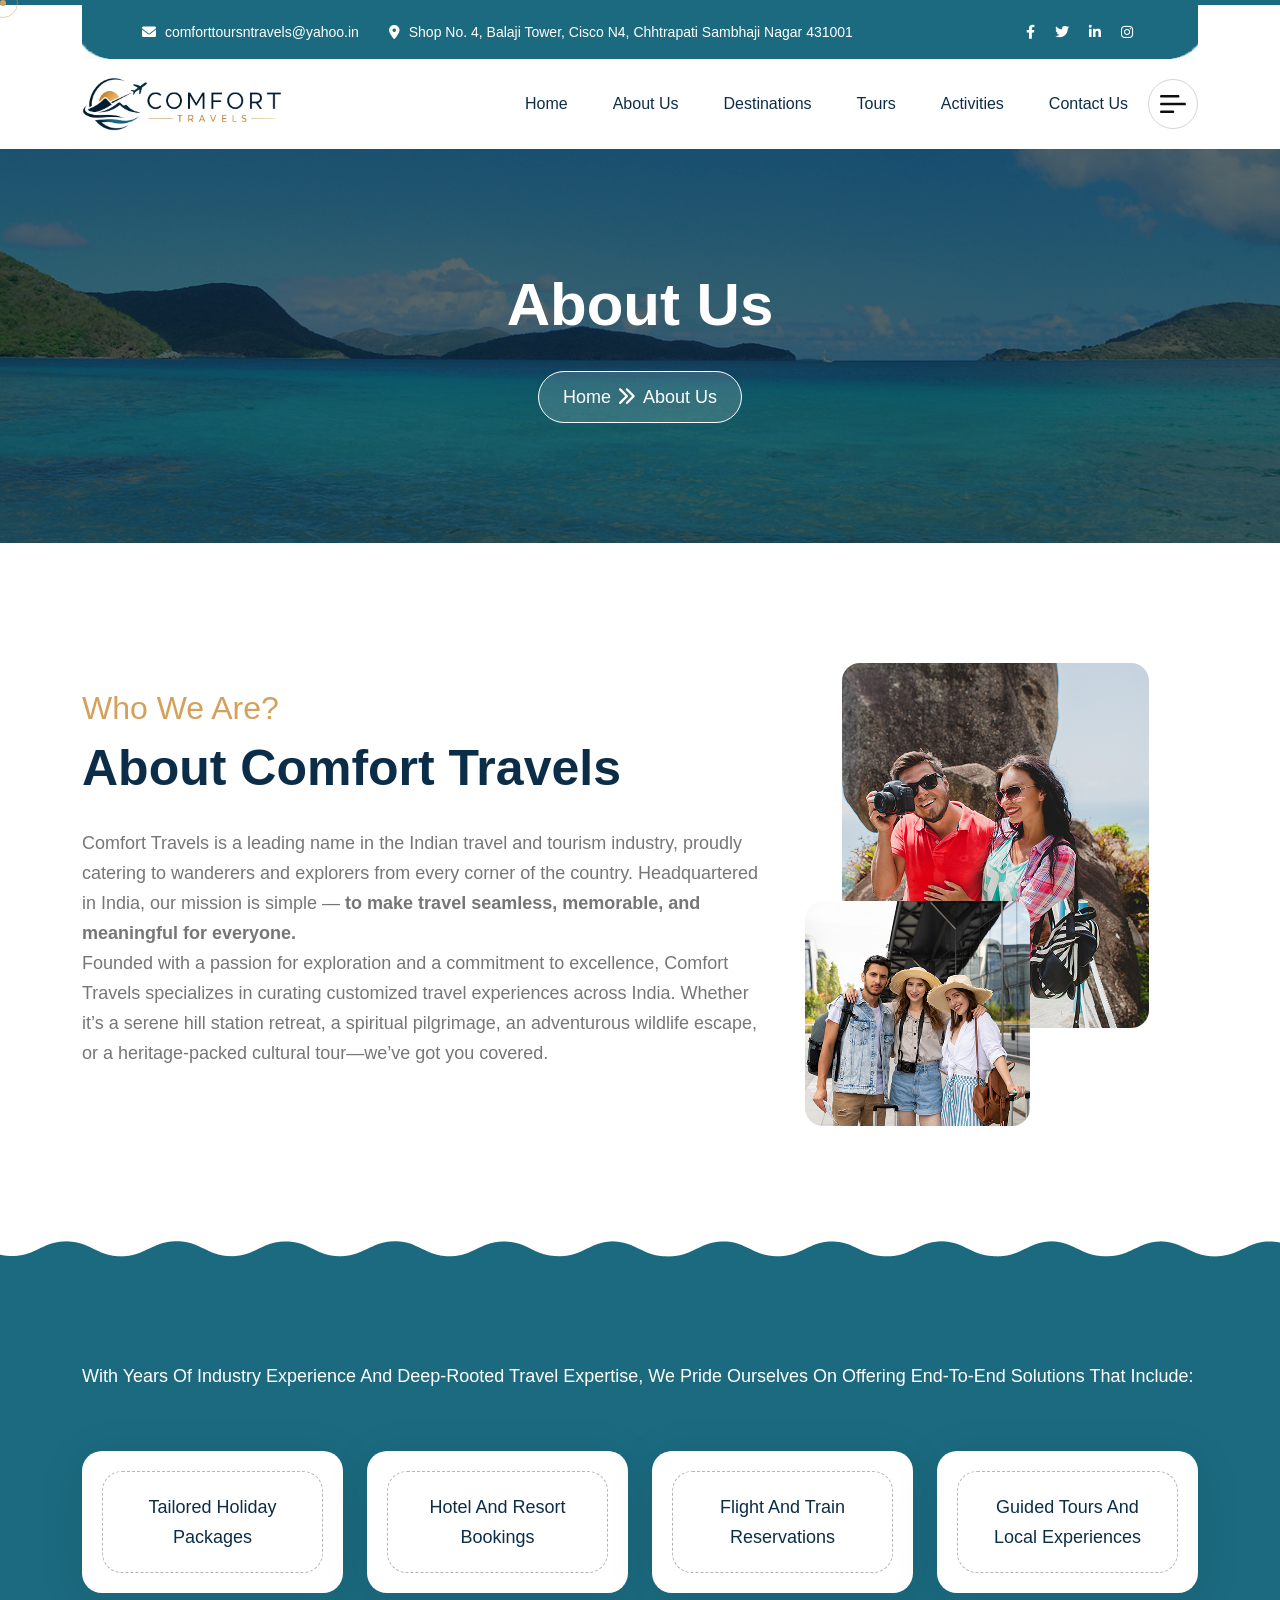
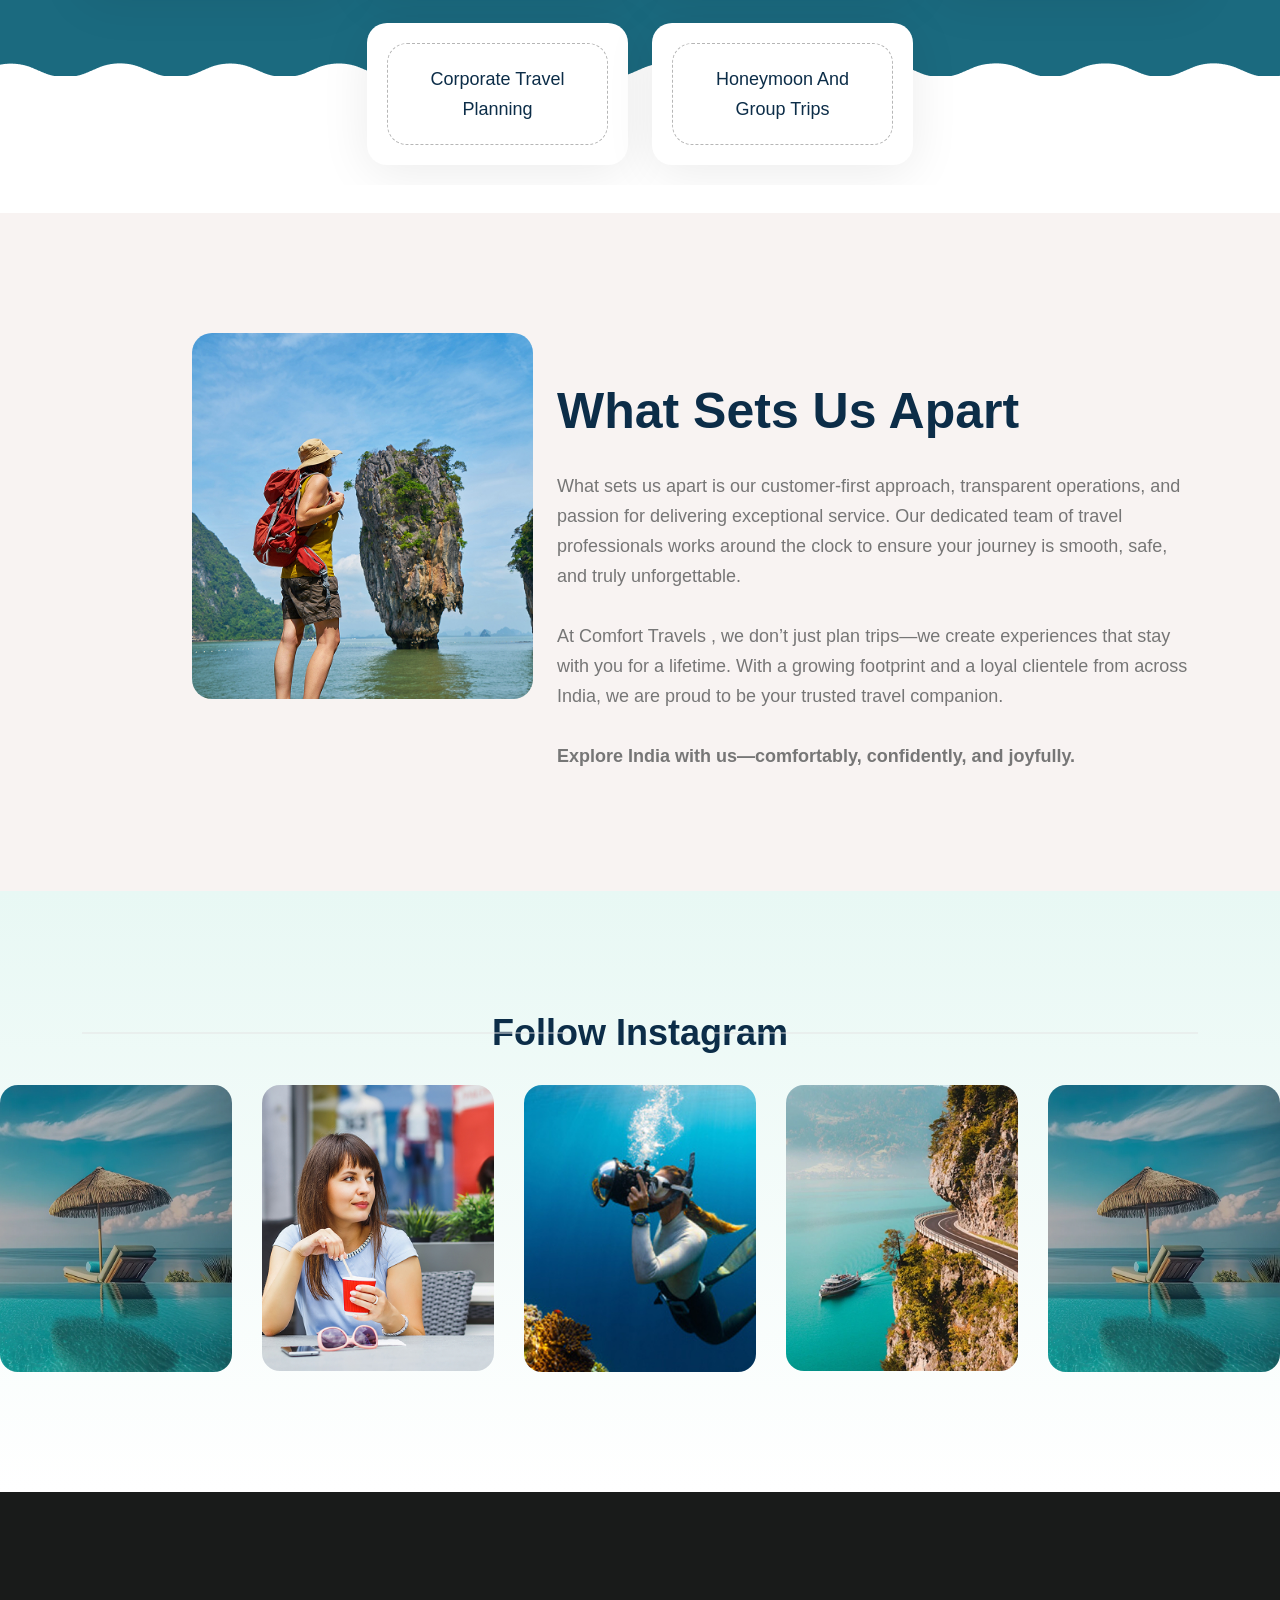
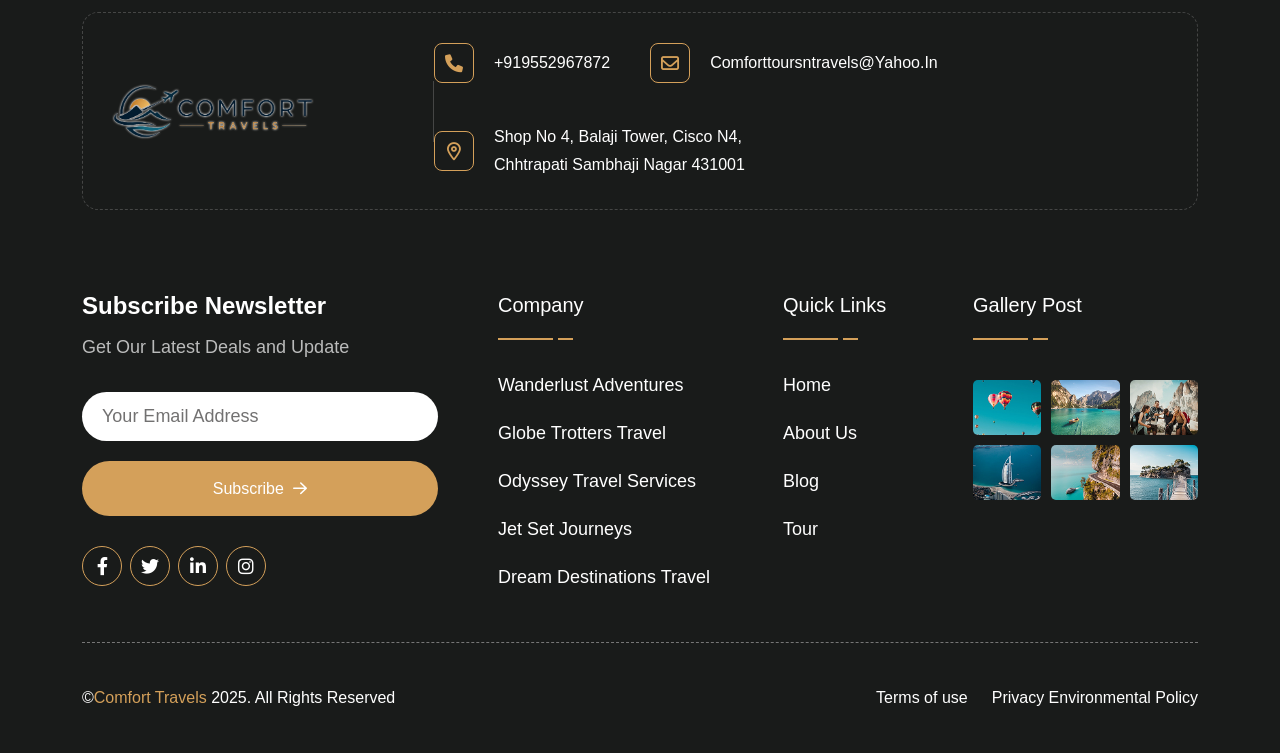
==== about.html @ 2c327746 "Initial commit" ====
<!DOCTYPE html>
<html lang="en">

<head>
    <!-- ========== Meta Tags ========== -->
    <meta charset="UTF-8">
    <meta http-equiv="X-UA-Compatible" content="IE=edge">
    <meta name="viewport" content="width=device-width, initial-scale=1">
    <meta name="author" content="nano_theme">
    <meta name="description" content="Comfort Travels">
    <!-- ======== Page title ============ -->
    <title>Comfort Travels</title>
    <!--<< Favcion >>-->
    <link rel="shortcut icon" href="assets/img/favicon.svg">
    <!--<< Bootstrap min.css >>-->
    <link rel="stylesheet" href="assets/css/bootstrap.min.css">
    <!--<< All Min Css >>-->
    <link rel="stylesheet" href="assets/css/all.min.css">
    <!--<< Animate.css >>-->
    <link rel="stylesheet" href="assets/css/animate.css">
    <!--<< Magnific Popup.css >>-->
    <link rel="stylesheet" href="assets/css/magnific-popup.css">
    <!--<< MeanMenu.css >>-->
    <link rel="stylesheet" href="assets/css/meanmenu.css">
    <!--<< Swiper Bundle.css >>-->
    <link rel="stylesheet" href="assets/css/swiper-bundle.min.css">
    <!--<< Nice Select.css >>-->
    <link rel="stylesheet" href="assets/css/nice-select.css">
    <!--<< Color.css >>-->
    <link rel="stylesheet" href="assets/css/color.css">
    <!--<< flacticon.css >>-->
    <link rel="stylesheet" href="assets/css/flacticon.css">
    <!--<< Main.css >>-->
    <link rel="stylesheet" href="assets/css/main.css">
</head>

<body>

    <!--<< Mouse Cursor Start >>-->
    <div class="mouse-cursor cursor-outer"></div>
    <div class="mouse-cursor cursor-inner"></div>
    <!--<< Back-Top Start >>-->
    <button id="back-top" class="back-to-top">
        <i class="fa-regular fa-arrow-up"></i>
    </button>
    <!-- Offcanvas Area Start -->
    <div class="fix-area">
        <div class="offcanvas__info">
            <div class="offcanvas__wrapper">
                <div class="offcanvas__content">
                    <div class="offcanvas__top mb-5 d-flex justify-content-between align-items-center">
                        <div class="offcanvas__logo">
                            <a href="">
                                <img src="assets/img/logo/logo.png" alt="logo-img">
                            </a>
                        </div>
                        <div class="offcanvas__close">
                            <button>
                                <i class="fas fa-times"></i>
                            </button>
                        </div>
                    </div>
                    <p class="text d-none d-xl-block">
                        Nullam dignissim, ante scelerisque the is euismod fermentum odio sem semper the is erat, a
                        feugiat leo urna eget eros. Duis Aenean a imperdiet risus.
                    </p>
                    <div class="mobile-menu fix mb-3"></div>
                    <div class="offcanvas__contact">
                        <h4>Contact Info</h4>
                        <ul>
                            <li class="d-flex align-items-center">
                                <div class="offcanvas__contact-icon">
                                    <i class="fal fa-map-marker-alt"></i>
                                </div>
                                <div class="offcanvas__contact-text">
                                    <a target="_blank" href="#">Shop No 4, Balaji Tower, Cisco N4, Chhtrapati Sambhaji Nagar 431001</a>
                                </div>
                            </li>
                            <li class="d-flex align-items-center">
                                <div class="offcanvas__contact-icon mr-15">
                                    <i class="fal fa-envelope"></i>
                                </div>
                                <div class="offcanvas__contact-text">
                                    <a href="mailto:comforttoursntravels@yahoo.in"><span
                                            class="mailto:comforttoursntravels@yahoo.in">comforttoursntravels@yahoo.in</span></a>
                                </div>
                            </li>
                            <li class="d-flex align-items-center">
                                <div class="offcanvas__contact-icon mr-15">
                                    <i class="fal fa-clock"></i>
                                </div>
                                <div class="offcanvas__contact-text">
                                    <a target="_blank" href="#">Mod-friday, 09am -05pm</a>
                                </div>
                            </li>
                            <li class="d-flex align-items-center">
                                <div class="offcanvas__contact-icon mr-15">
                                    <i class="far fa-phone"></i>
                                </div>
                                <div class="offcanvas__contact-text">
                                    <a href="tel:+919552967872">+919552967872</a>
                                </div>
                            </li>
                        </ul>
                        <div class="header-button mt-4">
                            <a href="" class="theme-btn"> Request A Quote <i
                                    class="fa-sharp fa-regular fa-arrow-right"></i></a>
                        </div>
                        <div class="social-icon d-flex align-items-center">
                            <a href="#"><i class="fab fa-facebook-f"></i></a>
                            <a href="#"><i class="fab fa-twitter"></i></a>
                            <a href="#"><i class="fab fa-youtube"></i></a>
                            <a href="#"><i class="fab fa-linkedin-in"></i></a>
                        </div>
                    </div>
                </div>
            </div>
        </div>
    </div>
    <div class="offcanvas__overlay"></div>

    <!-- header-top -->
    <div class="header-top-section">
        <div class="container">
            <div class="header-top-wrapper bg-cover" style="background-image: url(assets/img/header/1.jpg);">
                <ul class="top-left">
                    <li>
                        <i class="fa-solid fa-envelope"></i>
                        <a href="mailto:comforttoursntravels@yahoo.in">comforttoursntravels@yahoo.in</a>
                    </li>
                    <li>
                        <i class="fa-solid fa-location-dot"></i>
                        Shop No. 4, Balaji Tower, Cisco N4, Chhtrapati Sambhaji Nagar 431001
                    </li>
                </ul>
                <ul class="top-right">
                    <li><a href="#"><i class="fab fa-facebook-f"></i></a></li>
                    <li><a href="#"><i class="fab fa-twitter"></i></a></li>
                    <li><a href="#"><i class="fab fa-linkedin-in"></i></a></li>
                    <li><a href="#"><i class="fab fa-instagram"></i></a></li>
                </ul>
            </div>
        </div>
    </div>
    <!-- header-main -->
    <div id="header-sticky" class="header-1">
        <div class="container">
            <div class="mega-menu-wrapper">
                <div class="header-main">
                    <div class="logo">
                        <a href="" class="header-logo">
                            <img src="assets/img/logo/logo.png" width="200" alt="logo-img">
                        </a>
                    </div>
                    <div class="header-right d-flex justify-content-end align-items-center">
                        <div class="mean__menu-wrapper">
                            <div class="main-menu">
                                <nav id="mobile-menu">
                                    <ul>
                                        <li class="active menu-thumb">
                                            <a href="./index.html">
                                                Home
                                            </a>
                                        </li>
                                        <li>
                                            <a href="./about.html">About Us</a>
                                        </li>
                                        <li>
                                            <a href="./destination.html">
                                                Destinations
                                            </a>
                                        </li>
                                        <li>
                                            <a href="./tour.html">
                                                Tours
                                            </a>
                                        </li>

                                        <li>
                                            <a href="./activities.html">
                                                Activities
                                            </a>
                                        </li>
                                        <li>
                                            <a href="./contact.html">Contact Us</a>
                                        </li>
                                    </ul>
                                </nav>
                            </div>
                        </div>
                        <div class="header__hamburger my-auto">
                            <div class="sidebar__toggle">
                                <img src="assets/img/icon/bars.svg" alt="img">
                            </div>
                        </div>
                        <a href="" class="theme-btn"> Request A Quote
                            <img src="assets/img/icon/white-arrow.svg" alt="img">
                        </a>
                    </div>
                </div>
            </div>
        </div>
    </div>

    <!-- Breadcrumb-Section Start -->
    <section class="breadcrumb-wrapper fix bg-cover"
        style="background-image: url(assets/img/breadcrumb/breadcrumb.jpg);">
        <div class="container">
            <div class="row">
                <div class="page-heading">
                    <h2>About Us</h2>
                    <ul class="breadcrumb-list">
                        <li>
                            <a href="index.html">Home</a>
                        </li>
                        <li><i class="fa-solid fa-chevrons-right"></i></li>
                        <li class="active">About Us</li>
                    </ul>
                </div>
            </div>
        </div>
    </section>
    <!-- About-Section Start -->
    <section class="about-section section-padding fix">
        <div class="container">
            <div class="about-wrapper">
                <div class="row g-4">

                    <div class="col-xl-8 col-lg-6 col-md-6">
                        <div class="about-content text-start pe-5">
                            <div class="section-title">
                                <span class="sub-title wow fadeInUp">
                                    Who We Are?
                                </span>
                                <h2 class="wow fadeInUp" data-wow-delay=".3s">
                                    About Comfort Travels
                                </h2>
                            </div>
                            <p class="mt-4 mt-md-0 wow fadeInUp" data-wow-delay=".5s">
                                Comfort Travels  is a leading name in the Indian travel and tourism industry,
                                proudly catering to wanderers and explorers from every corner of the country.
                                Headquartered in India, our mission is simple — <strong>to make travel seamless,
                                    memorable, and meaningful for everyone.</strong>
                            </p>
                            <p class="mt-4 mt-md-0 wow fadeInUp" data-wow-delay=".5s">
                                Founded with a passion for exploration and a commitment to excellence, Comfort Travels
                                specializes in curating customized travel experiences across India. Whether it’s a
                                serene hill station retreat, a spiritual pilgrimage, an adventurous wildlife escape, or
                                a heritage-packed cultural tour—we’ve got you covered.
                            </p>
                        </div>
                    </div>
                    <div class="col-xl-4 col-lg-6 col-md-6">
                        <div class="about-right-image">
                            <img src="assets/img/about/about-3.jpg" alt="img" class="wow img-custom-anim-right">
                            <div class="about-image-2">
                                <img src="assets/img/about/about-4.jpg" alt="img" class="wow img-custom-anim-right">
                            </div>
                        </div>
                    </div>
                </div>
            </div>
        </div>
    </section>
    <!-- Achievement Section Start -->
    <section class="achievement-section section-padding fix pb-0">
        <div class="shape-top">
            <img src="assets/img/shape/random-top.png" alt="img">
        </div>
        <div class="shape-bottom">
            <img src="assets/img/shape/random-bottom.png" alt="img">
        </div>
        <div class="container">
            <div class="section-title-area">
                <div class="section-title mb-0">
                    <h5 class=" text-white wow fadeInUp" data-wow-delay=".3s">
                        With years of industry experience and deep-rooted travel expertise, we pride ourselves on
                        offering end-to-end solutions that include:
                    </h5>
                </div>
            </div>
            <div class="achievement-wrapper">
                <div class="row justify-content-center">
                    <div class="col-lg-3 col-md-6 wow fadeInUp" data-wow-delay=".2s">
                        <div class="achievement-items">
                            <div class="content">
                                <h5>Tailored holiday packages</h5>
                            </div>
                        </div>
                    </div>
                    <div class="col-lg-3 col-md-6 wow fadeInUp" data-wow-delay=".2s">
                        <div class="achievement-items">
                            <div class="content">
                                <h5>Hotel and resort bookings</h5>
                            </div>
                        </div>
                    </div>
                    <div class="col-lg-3 col-md-6 wow fadeInUp" data-wow-delay=".2s">
                        <div class="achievement-items">
                            <div class="content">
                                <h5>Flight and train reservations</h5>
                            </div>
                        </div>
                    </div>
                    <div class="col-lg-3 col-md-6 wow fadeInUp" data-wow-delay=".2s">
                        <div class="achievement-items">
                            <div class="content">
                                <h5>Guided tours and local experiences</h5>
                            </div>
                        </div>
                    </div>
                    <div class="col-lg-3 col-md-6 wow fadeInUp" data-wow-delay=".2s">
                        <div class="achievement-items">
                            <div class="content">
                                <h5>Corporate travel planning</h5>
                            </div>
                        </div>
                    </div>
                    <div class="col-lg-3 col-md-6 wow fadeInUp" data-wow-delay=".2s">
                        <div class="achievement-items">
                            <div class="content">
                                <h5>Honeymoon and group trips</h5>
                            </div>
                        </div>
                    </div>
                </div>
            </div>
        </div>
    </section>

    <!-- Choose-us Section Start -->
    <section class="choose-us-section section-padding fix section-bg mt-5">
        <div class="left-shape">
            <img src="assets/img/shape/plane-3.png" alt="img">
        </div>
        <div class="dot-shape">
            <img src="assets/img/shape/dot-1.png" alt="img">
        </div>
        <div class="right-shape">
            <img src="assets/img/choose-us/shape1.png" alt="img">
        </div>
        <div class="container ">
            <div class="choose-us-wrapper">
                <div class="row">
                    <div class="col-xl-5">
                        <div class="chose-us-image">
                            <img src="assets/img/choose-us/choose-1.jpg" alt="img" class="wow img-custom-anim-left">
                            <div class="chose-us-image2">
                                <img src="assets/img/choose-us/choose-2.jpg" alt="img">
                            </div>
                        </div>
                    </div>
                    <div class="col-xl-7">
                        <div class="choose-us-content">
                            <div class="section-title pt-5 mb-0">
                                <h2 class="wow fadeInUp" data-wow-delay=".3">

                                    What sets us apart
                                </h2>
                            </div>
                            <div class="choose-us-area">
                                <div class="choose-us-items wow fadeInUp" data-wow-delay=".3s">

                                    <div class="content">
                                        <p>What sets us apart is our customer-first approach, transparent operations,
                                            and passion for delivering exceptional service. Our dedicated team of travel
                                            professionals works around the clock to ensure your journey is smooth, safe,
                                            and truly unforgettable.</p>
                                        <br>
                                        <p>At Comfort Travels , we don’t just plan trips—we create experiences
                                            that stay with you for a lifetime. With a growing footprint and a loyal
                                            clientele from across India, we are proud to be your trusted travel
                                            companion.</p>
                                        <br>
                                        <strong>Explore India with us—comfortably, confidently, and joyfully.</strong>
                                    </div>
                                </div>
                            </div>
                        </div>
                    </div>
                </div>
            </div>
        </div>
    </section>

    <!-- Instagram-Section Start -->
    <section class="instagram-section section-padding fix">
        <div class="instagram-wrapper">
            <div class="container">
                <h2 class="instagram-title">Follow Instagram</h2>
            </div>
            <div class="swiper instagramSlider">
                <div class="swiper-wrapper">
                    <div class="swiper-slide">
                        <div class="instagram-items">
                            <div class="instagram-thumb">
                                <img src="assets/img/instagram/1.jpg" alt="img">
                                <a href="#" class="icon style-2"><i class="fa-brands fa-instagram"></i></a>
                            </div>
                        </div>
                    </div>
                    <div class="swiper-slide">
                        <div class="instagram-items">
                            <div class="instagram-thumb">
                                <img src="assets/img/instagram/2.jpg" alt="img">
                                <a href="#" class="icon style-2"><i class="fa-brands fa-instagram"></i></a>
                            </div>
                        </div>
                    </div>
                    <div class="swiper-slide">
                        <div class="instagram-items">
                            <div class="instagram-thumb">
                                <img src="assets/img/instagram/3.jpg" alt="img">
                                <a href="#" class="icon style-2"><i class="fa-brands fa-instagram"></i></a>
                            </div>
                        </div>
                    </div>
                    <div class="swiper-slide">
                        <div class="instagram-items">
                            <div class="instagram-thumb">
                                <img src="assets/img/instagram/4.jpg" alt="img">
                                <a href="#" class="icon style-2"><i class="fa-brands fa-instagram"></i></a>
                            </div>
                        </div>
                    </div>
                </div>
            </div>
        </div>
    </section>
    <!-- Footer-Section Start -->
    <footer class="footer-section fix footer-3 section-padding pb-0">
        <div class="container">
            <div class="footer-top style-new">
                <div class="logo-items">
                    <a href="">
                        <img style="filter: drop-shadow(0px 0px 1px white);" src="assets/img/logo/logo.png" width="200"
                            alt="img">
                    </a>
                </div>
                <div class="contact-info">
                    <div class="contact-items">
                        <div class="icon">
                            <i class="fa-solid fa-phone"></i>
                        </div>
                        <div class="content">
                            <h6><a href="tel:+919552967872">+919552967872</a></h6>
                        </div>
                    </div>
                    <div class="contact-items">
                        <div class="icon">
                            <i class="fa-regular fa-envelope"></i>
                        </div>
                        <div class="content">
                            <h6><a href="mailto:comforttoursntravels@yahoo.in">comforttoursntravels@yahoo.in</a></h6>
                        </div>
                    </div>
                    <div class="contact-items">
                        <div class="icon">
                            <i class="fa-regular fa-location-dot"></i>
                        </div>
                        <div class="content">
                            <h6>Shop No 4, Balaji Tower, Cisco N4, <br>Chhtrapati Sambhaji Nagar 431001</h6>
                        </div>
                    </div>
                </div>
            </div>
            <div class="footer-widget-wrapper-new style-2 style-new-area">
                <div class="row">
                    <div class="col-xl-4 col-lg-4 col-md-6 col-sm-6 wow fadeInUp wow" data-wow-delay=".2s">
                        <div class="single-widget-items">
                            <div class="footer-content style-3">
                                <h3>Subscribe Newsletter</h3>
                                <p>Get Our Latest Deals and Update</p>
                                <div class="footer-input style-3">
                                    <input type="email" id="email2" placeholder="Your email address">
                                    <button class="newsletter-btn theme-btn" type="submit">
                                        Subscribe <i class="fa-sharp fa-regular fa-arrow-right"></i>
                                    </button>
                                </div>
                                <div class="social-icon style-3 d-flex align-items-center">
                                    <a href="#"><i class="fab fa-facebook-f"></i></a>
                                    <a href="#"><i class="fab fa-twitter"></i></a>
                                    <a href="#"><i class="fab fa-linkedin-in"></i></a>
                                    <a href="#"><i class="fab fa-instagram"></i></a>
                                </div>
                            </div>
                        </div>
                    </div>
                    <div class="col-xl-3 col-lg-4 col-md-6 col-sm-6 ps-lg-5 wow fadeInUp wow" data-wow-delay=".4s">
                        <div class="single-widget-items">
                            <div class="widget-head">
                                <h4 class="style-3">Company</h4>
                            </div>
                            <ul class="list-items style-3">
                                <li>
                                    <a href="">Wanderlust Adventures</a>
                                </li>
                                <li>
                                    <a href="">Globe Trotters Travel</a>
                                </li>
                                <li>
                                    <a href="">Odyssey Travel Services</a>
                                </li>
                                <li>
                                    <a href="">Jet Set Journeys</a>
                                </li>
                                <li>
                                    <a href="">Dream Destinations Travel</a>
                                </li>
                            </ul>
                        </div>
                    </div>
                    <div class="col-xl-2 col-lg-4 col-md-6 col-sm-6 ps-lg-5 wow fadeInUp wow" data-wow-delay=".6s">
                        <div class="single-widget-items">
                            <div class="widget-head">
                                <h4 class="style-3">Quick Links</h4>
                            </div>
                            <ul class="list-items style-3">
                                <li>
                                    <a href="">Home</a>
                                </li>
                                <li>
                                    <a href="">About Us</a>
                                </li>
                                <li>
                                    <a href="">Blog</a>
                                </li>
                                <li>
                                    <a href="">Tour</a>
                                </li>
                            </ul>
                        </div>
                    </div>
                    <div class="col-xl-3 col-lg-4 col-md-6 col-sm-6 ps-lg-5 wow fadeInUp wow" data-wow-delay=".8s">
                        <div class="single-widget-items">
                            <div class="widget-head">
                                <h4 class="style-3">Gallery Post</h4>
                            </div>
                            <div class="footer-gallery">
                                <div class="gallery-wrap">
                                    <div class="gallery-item">
                                        <div class="thumb style-3">
                                            <a href="assets/img/footer/gallery-1.jpg" class="img-popup">
                                                <img src="assets/img/footer/gallery-1.jpg" alt="gallery-img">
                                                <div class="icon">
                                                    <i class="far fa-plus"></i>
                                                </div>
                                            </a>
                                        </div>
                                        <div class="thumb style-3">
                                            <a href="assets/img/footer/gallery-2.jpg" class="img-popup">
                                                <img src="assets/img/footer/gallery-2.jpg" alt="gallery-img">
                                                <div class="icon">
                                                    <i class="far fa-plus"></i>
                                                </div>
                                            </a>
                                        </div>
                                        <div class="thumb style-3">
                                            <a href="assets/img/footer/gallery-3.jpg" class="img-popup">
                                                <img src="assets/img/footer/gallery-3.jpg" alt="gallery-img">
                                                <div class="icon">
                                                    <i class="far fa-plus"></i>
                                                </div>
                                            </a>
                                        </div>
                                    </div>
                                    <div class="gallery-item">
                                        <div class="thumb style-3">
                                            <a href="assets/img/footer/gallery-4.jpg" class="img-popup">
                                                <img src="assets/img/footer/gallery-4.jpg" alt="gallery-img">
                                                <div class="icon">
                                                    <i class="far fa-plus"></i>
                                                </div>
                                            </a>
                                        </div>
                                        <div class="thumb style-3">
                                            <a href="assets/img/footer/gallery-5.jpg" class="img-popup">
                                                <img src="assets/img/footer/gallery-5.jpg" alt="gallery-img">
                                                <div class="icon">
                                                    <i class="far fa-plus"></i>
                                                </div>
                                            </a>
                                        </div>
                                        <div class="thumb style-3">
                                            <a href="assets/img/footer/gallery-6.jpg" class="img-popup">
                                                <img src="assets/img/footer/gallery-6.jpg" alt="gallery-img">
                                                <div class="icon">
                                                    <i class="far fa-plus"></i>
                                                </div>
                                            </a>
                                        </div>
                                    </div>
                                </div>
                            </div>
                        </div>
                    </div>
                </div>
            </div>
            <div class="footer-bottom style-2">
                <div class="footer-wrapper">
                    <p class="wow fadeInUp" data-wow-delay=".3s">
                        ©<span class="style-3">Comfort Travels</span> 2025. All Rights Reserved
                    </p>
                    <ul class="bottom-list wow fadeInUp" data-wow-delay=".5s">
                        <li>Terms of use</li>
                        <li>Privacy Environmental Policy</li>
                    </ul>
                </div>
            </div>
        </div>
    </footer>
    <!--<< All JS Plugins >>-->
    <script src="assets/js/jquery-3.7.1.min.js"></script>
    <!--<< Viewport Js >>-->
    <script src="assets/js/viewport.jquery.js"></script>
    <!--<< Bootstrap Js >>-->
    <script src="assets/js/bootstrap.bundle.min.js"></script>
    <script src="assets/js/jquery.nice-select.min.js"></script>
    <!--<< Waypoints Js >>-->
    <script src="assets/js/jquery.waypoints.js"></script>
    <!--<< Counterup Js >>-->
    <script src="assets/js/jquery.counterup.min.js"></script>
    <!--<< Swiper Slider Js >>-->
    <script src="assets/js/swiper-bundle.min.js"></script>
    <!--<< MeanMenu Js >>-->
    <script src="assets/js/jquery.meanmenu.min.js"></script>
    <!--<< Magnific Popup Js >>-->
    <script src="assets/js/jquery.magnific-popup.min.js"></script>
    <!--<< Wow Animation Js >>-->
    <script src="assets/js/wow.min.js"></script>
    <!--<< Main.js >>-->
    <script src="assets/js/main.js"></script>
</body>

</html>
---- assets/css/flacticon.css ----
@font-face {
    font-family: "flaticon";
    src: url("../webfonts/flaticona691.woff2?f43a10aa0b8acc122f6b9e6aa34878f3") format("woff2"),
url("../webfonts/flaticona691.woff?f43a10aa0b8acc122f6b9e6aa34878f3") format("woff"),
url("../webfonts/flaticona691.eot?f43a10aa0b8acc122f6b9e6aa34878f3#iefix") format("embedded-opentype"),
url("../webfonts/flaticona691.html?f43a10aa0b8acc122f6b9e6aa34878f3") format("truetype"),
url("../webfonts/flaticona691-2.html?f43a10aa0b8acc122f6b9e6aa34878f3#flaticon_mycollection") format("svg")
}

i[class^="flaticon-"]:before, i[class*=" flaticon-"]:before {
    font-family: flaticon !important;
    font-style: normal;
    font-weight: normal !important;
    font-variant: normal;
    text-transform: none;
    line-height: 1;
    -webkit-font-smoothing: antialiased;
    -moz-osx-font-smoothing: grayscale;
}

.flaticon-support:before {
    content: "\f101";
}
.flaticon-law:before {
    content: "\f102";
}
.flaticon-solution:before {
    content: "\f103";
}
.flaticon-healthcare:before {
    content: "\f104";
}
.flaticon-prevention:before {
    content: "\f105";
}
.flaticon-family:before {
    content: "\f106";
}
.flaticon-rule:before {
    content: "\f107";
}
.flaticon-accident:before {
    content: "\f108";
}
.flaticon-prisoner:before {
    content: "\f109";
}
.flaticon-feedback:before {
    content: "\f10a";
}
.flaticon-handshake:before {
    content: "\f10b";
}
---- assets/css/main.css ----
/*
Theme Name: Travo 
Author: nano_theme
Author URI: https://themeforest.net/user/nano_theme/portfolio
Description: Travo
Service Html Template 
Version: 1.0.0
*/
/*CSS Table Of Content Ends Here*/
/*
--------------------------------------------------------------
[Table of Contents]
--------------------------------------------------------------
01. Variables & Mixins
02. Typography
03. Buttons
04. About 
05. Achievement
06. Animation 
06. Brand 
07. Contact
08. Cta
09. Destination
10. Faq
11. Feature
12. Footer
13. Header
14. Helping
15. Hero
16. Meanmenu
17. News
18. Preloader
19. Section
20. Service
22. Team
23. Testimonial
--------------------------------------------------------------
*/
@import url("https://fonts.googleapis.com/css2?family=Bebas+Neue&amp;family=Manrope:wght@200..800&amp;family=Outfit:wght@100..900&amp;display=swap");
@import url("https://fonts.googleapis.com/css2?family=Bebas+Neue&amp;family=Manrope:wght@200..800&amp;family=Outfit:wght@100..900&amp;display=swap");
@import url("https://fonts.googleapis.com/css2?family=Bebas+Neue&amp;family=Dancing+Script:wght@400..700&amp;family=Manrope:wght@200..800&amp;family=Outfit:wght@100..900&amp;display=swap");

:root {
  --body: #fff;
  --black: #000;
  --white: #fff;
  --theme: #D4A05A;
  --theme-2: #1b6a7f;
  --theme-3: #f1ea78;
  --header: #0C2D48;
  --text: #767676;
  --border: #7676764d;
  --border-2: #bdbdbd;
  --bg: #f8f3f2;
  --bg-2: #e8f8f4;
  --box-shadow: 0px 1px 14px 0px rgba(0, 0, 0, 0.13);
}

.theme-btn {
  position: relative;
  z-index: 2;
  overflow: hidden;
  vertical-align: middle;
  display: inline-block;
  border: none;
  text-transform: capitalize;
  text-align: center;
  background: var(--theme);
  color: var(--white);
  font-size: 16px;
  line-height: 1;
  padding: 18px 32px;
  border-radius: 100px;
}

.theme-btn i {
  margin-left: 8px;
}

.theme-btn img {
  margin-left: 5px;
}

.theme-btn::before {
  content: "";
  position: absolute;
  height: 100%;
  bottom: 0;
  left: 0;
  width: 0;
  background-color: var(--header);
  z-index: -1;
  transition: all 0.4s ease-out;
  border-radius: inherit;
}

.theme-btn:hover {
  color: var(--white);
  box-shadow: none;
}

.theme-btn:hover::before {
  width: 100%;
}

@media (max-width: 767px) {
  .theme-btn {
    padding: 20px 32px;
  }
}

@media (max-width: 575px) {
  .theme-btn {
    padding: 18px 20px;
    font-size: 14px;
  }
}

.theme-btn.style-2 {
  background-color: var(--theme-2);
}

.theme-btn.style-3 {
  background-color: var(--theme-3);
  color: var(--header);
}

.theme-btn.style-3:hover {
  color: var(--white);
}

.theme-btn.style-3:hover img {
  filter: invert(1);
}

.theme-btn.style-4 {
  background-color: var(--black);
}

.theme-btn.style-4:hover::before {
  background-color: var(--theme);
}

.theme-btn.style-5 {
  background-color: var(--header);
  color: var(--theme-3);
}

@media (max-width: 575px) {
  .theme-btn.style-5 {
    padding: 15px 20px;
  }
}

@media (max-width: 991px) {
  .theme-btn.style-5 {
    padding: 11px;
  }
}

.theme-btn.style-5:hover {
  color: var(--header);
}

.theme-btn.style-5:hover:before {
  background-color: var(--theme-3);
}

.theme-btn.style-5:hover img {
  filter: invert(1);
}

.link-btns {
  font-size: 16px;
  font-weight: 700;
  display: inline-block;
  font-family: "Manrope", sans-serif;
  text-transform: capitalize;
  color: var(--theme);
  border-bottom: 1px solid var(--theme);
}

.link-btns a {
  color: var(--theme);
}

.link-btns a img {
  margin-left: 5px;
}

.link-btns:hover a {
  color: var(--theme);
}

/* --------------------------------------------
    Template Default Fonts & Fonts Styles
 ---------------------------------------------- */
body {
  font-family: "Manrope", sans-serif;
  font-size: 18px;
  font-weight: 400;
  line-height: 30px;
  color: var(--text);
  background-color: var(--white);
  padding: 0;
  margin: 0;
  overflow-x: hidden;
}

ul {
  padding: 0;
  margin: 0;
  list-style: none;
}

button {
  border: none;
  background-color: transparent;
  padding: 0;
}

input:focus {
  color: var(--white);
  outline: none;
}

input {
  color: var(--white);
}

h1,
h2,
h3,
h4,
h5,
h6 {
  font-family: "Manrope", sans-serif;
  margin: 0px;
  padding: 0;
  color: var(--header);
  text-transform: initial;
  transition: all 0.4s ease-in-out;
  text-transform: capitalize;
}

h1 {
  font-size: 80px;
  line-height: 112%;
}

@media (max-width: 1399px) {
  h1 {
    font-size: 75px;
  }
}

@media (max-width: 1199px) {
  h1 {
    font-size: 60px;
  }
}

@media (max-width: 991px) {
  h1 {
    font-size: 50px;
  }
}

@media (max-width: 767px) {
  h1 {
    font-size: 45px;
  }
}

@media (max-width: 575px) {
  h1 {
    font-size: 40px;
  }
}

h2 {
  font-size: 50px;
  font-weight: 700;
  line-height: 120%;
}

@media (max-width: 1199px) {
  h2 {
    font-size: 45px;
  }
}

@media (max-width: 991px) {
  h2 {
    font-size: 40px;
  }
}

@media (max-width: 767px) {
  h2 {
    font-size: 36px;
  }
}

@media (max-width: 575px) {
  h2 {
    font-size: 28px;
  }
}

h3 {
  font-size: 24px;
  font-weight: 700;
  line-height: 133%;
}

@media (max-width: 1199px) {
  h3 {
    font-size: 30px;
  }
}

@media (max-width: 991px) {
  h3 {
    font-size: 28px;
  }
}

@media (max-width: 767px) {
  h3 {
    font-size: 24px;
  }
}

@media (max-width: 575px) {
  h3 {
    font-size: 20px;
  }
}

h4 {
  font-size: 20px;
  line-height: 150%;
}

h5 {
  font-size: 18px;
  font-weight: 400;
  line-height: 167%;
}

h6 {
  font-size: 16px;
  font-weight: 400;
  line-height: 175%;
}

a {
  text-decoration: none;
  outline: none !important;
  cursor: pointer;
  color: var(--header);
  transition: all 0.4s ease-in-out;
}

p {
  margin: 0px;
  transition: all 0.4s ease-in-out;
}

span {
  margin: 0px;
  transition: all 0.4s ease-in-out;
}

.about-wrapper {
  margin-bottom: 53px;
  position: relative;
  z-index: 99;
}

@media (max-width: 1199px) {
  .about-wrapper {
    margin-bottom: 0;
  }
}

.about-wrapper .about-left-image {
  max-width: 308px;
  position: relative;
}

@media (max-width: 1199px) {
  .about-wrapper .about-left-image {
    max-width: 937px;
  }
}

.about-wrapper .about-left-image img {
  width: 100%;
  height: 100%;
  border-radius: 18px;
}

.about-wrapper .about-left-image .about-image-2 {
  position: absolute;
  max-width: 225px;
  bottom: -98px;
  right: -37px;
}

@media (max-width: 1199px) {
  .about-wrapper .about-left-image .about-image-2 {
    right: initial;
    left: 0;
    bottom: 0;
  }
}

.about-wrapper .about-content {
  text-align: center;
  margin-top: 30px;
}

@media (max-width: 1199px) {
  .about-wrapper .about-content {
    text-align: initial;
    margin-top: 0;
  }
}

.about-wrapper .about-content .about-button {
  margin-top: 40px;
}

.about-wrapper .about-right-image {
  max-width: 307px;
  position: relative;
}

@media (max-width: 1199px) {
  .about-wrapper .about-right-image {
    max-width: 937px;
  }
}

.about-wrapper .about-right-image img {
  width: 100%;
  height: 100%;
  border-radius: 18px;
}

.about-wrapper .about-right-image .about-image-2 {
  position: absolute;
  max-width: 225px;
  bottom: -98px;
  left: -37px;
}

@media (max-width: 1199px) {
  .about-wrapper .about-right-image .about-image-2 {
    right: 0;
    left: initial;
    bottom: 0;
  }
}

.about-wrapper2 .section-title-area {
  align-items: end;
}

.about-wrapper2 .number {
  display: flex;
  align-items: center;
  gap: 10px;
}

.about-wrapper2 .number h1 {
  color: transparent;
  -webkit-text-stroke-width: 1px;
  -webkit-text-stroke-color: #4da628;
}

.about-wrapper2 .thumb img {
  width: 100%;
  height: 100%;
  border-radius: 18px;
}

.about-wrapper2 .content-wrapper {
  margin-left: 10px;
  display: flex;
  justify-content: space-between;
}

@media (max-width: 991px) {
  .about-wrapper2 .content-wrapper {
    flex-wrap: wrap;
    gap: 20px;
    margin-left: 0;
  }
}

.about-wrapper2 .content-wrapper .content h3 {
  margin-bottom: 10px;
}

.about-wrapper2 .content-wrapper .content p {
  margin-bottom: 50px;
  font-size: 16px;
}

.about-section2 {
  position: relative;
}

.about-section2 .shape {
  position: absolute;
  left: 52%;
  top: 45%;
  transform: rotate(80deg);
}

@media (max-width: 1199px) {
  .about-section2 .shape {
    display: none;
  }
}

.about-section3 {
  position: relative;
}

.about-section3 .shape {
  position: absolute;
  left: 41%;
  top: 20%;
}

@media (max-width: 1199px) {
  .about-section3 .shape {
    display: none;
  }
}

.about-section3 .shape2 {
  position: absolute;
  left: 24%;
  bottom: 12%;
}

@media (max-width: 1199px) {
  .about-section3 .shape2 {
    display: none;
  }
}

.about-wrapper-3 {
  margin-bottom: 20px;
}

@media (max-width: 1199px) {
  .about-wrapper-3 {
    margin-bottom: 0;
  }
}

.about-wrapper-3 .thumb {
  position: relative;
  width: 510px;
}

.about-wrapper-3 .thumb img {
  width: 100%;
  height: 100%;
  border-radius: 20px;
}

@media (max-width: 991px) {
  .about-wrapper-3 .thumb {
    width: initial;
  }
}

.about-wrapper-3 .thumb .thumb2 {
  position: absolute;
  width: 325px;
  right: -28%;
  bottom: -22%;
}

.about-wrapper-3 .thumb .thumb2 img {
  width: 100%;
  height: 100%;
  border-radius: 20px;
}

@media (max-width: 1199px) {
  .about-wrapper-3 .thumb .thumb2 {
    right: 0%;
    bottom: 0%;
  }
}

@media (max-width: 575px) {
  .about-wrapper-3 .thumb .thumb2 {
    width: 150px;
  }
}

.about-wrapper-3 .content {
  margin-left: 60px;
}

@media (max-width: 991px) {
  .about-wrapper-3 .content {
    margin-left: 0;
  }
}

.about-wrapper-3 .content .section-title p {
  margin-top: 20px;
}

.about-wrapper-3 .content .items {
  margin-top: 30px;
  display: flex;
  align-items: center;
  gap: 20px;
}

@media (max-width: 1199px) {
  .about-wrapper-3 .content .items {
    flex-wrap: wrap;
  }
}

@media (max-width: 575px) {
  .about-wrapper-3 .content .items {
    margin-top: 20px;
  }
}

.about-wrapper-3 .content .items .icon {
  width: 80px;
  height: 80px;
  background-color: var(--theme-3);
  display: flex;
  align-items: center;
  justify-content: center;
  padding: 20px;
  border-radius: 8px;
}

.about-wrapper-3 .content .theme-btn {
  margin-top: 50px;
}

.about-wrapper-3 .content .theme-btn::before {
  background-color: var(--theme-3);
}

.about-wrapper-3 .content .theme-btn:hover {
  color: var(--header);
}

.about-wrapper-3 .content .theme-btn:hover img {
  filter: brightness(0) contrast(100%);
}

.achievement-section {
  position: relative;
  margin-bottom: -20px;
}

.achievement-section::before {
  position: absolute;
  content: "";
  top: 0;
  left: 0;
  right: 0;
  width: 100%;
  height: 80%;
  background-color: var(--theme-2);
  z-index: -1;
}

@media (max-width: 991px) {
  .achievement-section::before {
    height: 45%;
  }
}

.achievement-section .shape-top {
  position: absolute;
  top: -9px;
  z-index: -1;
}

.achievement-section .shape-bottom {
  position: absolute;
  top: 76%;
  z-index: -1;
}

@media (max-width: 991px) {
  .achievement-section .shape-bottom {
    display: none;
  }
}

.achievement-section .section-title-area {
  margin-bottom: 30px;
}

.achievement-section .achievement-button .theme-btn {
  background-color: var(--black);
}

.achievement-section .achievement-button .theme-btn:before {
  background-color: var(--white);
}

.achievement-section .achievement-button .theme-btn:hover {
  color: var(--header);
}

.achievement-section .achievement-button .theme-btn:hover img {
  filter: invert(1);
}

.achievement-wrapper {
  margin-bottom: 20px;
}

.achievement-wrapper .achievement-items {
  border-radius: 20px;
  background: var(--white);
  box-shadow: 0px 8px 50px 0px rgba(14, 14, 14, 0.08);
  padding: 20px;
  margin-top: 30px;
}

.achievement-wrapper .achievement-items .content {
  text-align: center;
  padding: 20px;
  border: 1px dashed rgba(14, 14, 14, 0.3);
  border-radius: 20px;
}

@media (max-width: 1199px) {
  .achievement-wrapper .achievement-items .content {
    padding: 16px;
  }
}

.achievement-wrapper .achievement-items .content .icon {
  width: 80px;
  height: 80px;
  background-color: #f8f3f2;
  border-radius: 50%;
  display: flex;
  align-items: center;
  justify-content: center;
  margin: 0 auto;
}

.achievement-wrapper .achievement-items .content .number {
  margin-top: 15px;
  color: var(--black);
  font-size: 36px;
  font-weight: 700;
  line-height: 44px;
  display: block;
  position: relative;
}

.achievement-wrapper .achievement-items .content .br {
  border: 1px dashed var(--theme);
  padding: 3px;
  margin: 10px 0 20px;
}

@-webkit-keyframes rippleOne {
  70% {
    -webkit-box-shadow: 0 0 0 40px rgba(244, 68, 56, 0);
    box-shadow: 0 0 0 40px rgba(244, 68, 56, 0);
  }

  100% {
    -webkit-box-shadow: 0 0 0 0 rgba(244, 68, 56, 0);
    box-shadow: 0 0 0 0 rgba(244, 68, 56, 0);
  }
}

@keyframes rippleOne {
  70% {
    -webkit-box-shadow: 0 0 0 40px rgba(244, 68, 56, 0);
    box-shadow: 0 0 0 40px rgba(244, 68, 56, 0);
  }

  100% {
    -webkit-box-shadow: 0 0 0 0 rgba(244, 68, 56, 0);
    box-shadow: 0 0 0 0 rgba(244, 68, 56, 0);
  }
}

@keyframes cir36 {
  100% {
    transform: rotate(360deg);
  }
}

@keyframes rounded {
  50% {
    transform: rotate(15deg);
  }
}

@keyframes up-down {
  0% {
    transform: translateY(10px);
  }

  100% {
    transform: translateY(-10px);
  }
}

@-webkit-keyframes spinner {
  to {
    -webkit-transform: rotateZ(360deg);
    transform: rotateZ(360deg);
  }
}

@keyframes spinner {
  to {
    -webkit-transform: rotateZ(360deg);
    transform: rotateZ(360deg);
  }
}

@-webkit-keyframes letters-loading {

  0%,
  75%,
  100% {
    opacity: 0;
    transform: rotateY(-90deg);
  }

  25%,
  50% {
    opacity: 1;
    transform: rotateY(0deg);
  }
}

@keyframes letters-loading {

  0%,
  75%,
  100% {
    opacity: 0;
    transform: rotateY(-90deg);
  }

  25%,
  50% {
    opacity: 1;
    transform: rotateY(0deg);
  }
}

@keyframes loaderspin {
  0% {
    transform: translate(-50%, -50%) rotate(0deg);
  }

  100% {
    transform: translate(-50%, -50%) rotate(360deg);
  }
}

@keyframes tpswing {
  0% {
    -webkit-transform: rotate(20deg);
    -ms-transform: rotate(20deg);
    transform: rotate(20deg);
  }

  100% {
    -webkit-transform: rotate(0deg);
    -ms-transform: rotate(0deg);
    transform: rotate(0deg);
  }
}

@keyframes width {
  0% {
    width: 0%;
  }

  100% {
    width: 100%;
  }
}

@-webkit-keyframes width {
  0% {
    width: 0%;
  }

  100% {
    width: 100%;
  }
}

@-webkit-keyframes loaderspin {
  0% {
    transform: translate(-50%, -50%) rotate(0deg);
  }

  100% {
    transform: translate(-50%, -50%) rotate(360deg);
  }
}

@keyframes loaderpulse {
  0% {
    transform: scale(1);
  }

  100% {
    transform: scale(1.2);
  }
}

@keyframes rounded {
  50% {
    transform: rotate(20deg);
  }
}

@keyframes cir36 {
  100% {
    transform: rotate(360deg);
  }
}

.float-bob-y {
  -webkit-animation-name: float-bob-y;
  animation-name: float-bob-y;
  -webkit-animation-duration: 3s;
  animation-duration: 3s;
  -webkit-animation-iteration-count: infinite;
  animation-iteration-count: infinite;
  -webkit-animation-timing-function: linear;
  animation-timing-function: linear;
}

@-webkit-keyframes float-bob-y {
  0% {
    -webkit-transform: translateY(-30px);
    transform: translateY(-30px);
  }

  50% {
    -webkit-transform: translateY(-10px);
    transform: translateY(-10px);
  }

  100% {
    -webkit-transform: translateY(-30px);
    transform: translateY(-30px);
  }
}

@keyframes float-bob-y {
  0% {
    -webkit-transform: translateY(-30px);
    transform: translateY(-30px);
  }

  50% {
    -webkit-transform: translateY(-10px);
    transform: translateY(-10px);
  }

  100% {
    -webkit-transform: translateY(-30px);
    transform: translateY(-30px);
  }
}

.float-bob-x {
  -webkit-animation-name: float-bob-x;
  animation-name: float-bob-x;
  -webkit-animation-duration: 3s;
  animation-duration: 3s;
  -webkit-animation-iteration-count: infinite;
  animation-iteration-count: infinite;
  -webkit-animation-timing-function: linear;
  animation-timing-function: linear;
}

@-webkit-keyframes float-bob-x {
  0% {
    -webkit-transform: translateX(0px);
    transform: translateX(30px);
  }

  50% {
    -webkit-transform: translateX(10px);
    transform: translateX(10px);
  }

  100% {
    -webkit-transform: translateX(30px);
    transform: translateX(30px);
  }
}

@keyframes float-bob-x {
  0% {
    -webkit-transform: translateX(30px);
    transform: translateX(30px);
  }

  50% {
    -webkit-transform: translateX(10px);
    transform: translateX(10px);
  }

  100% {
    -webkit-transform: translateX(30px);
    transform: translateX(30px);
  }
}

@keyframes bounce-x {
  0% {
    -webkit-transform: translateX(0);
    transform: translateX(0);
  }

  50% {
    -webkit-transform: translateX(30px);
    transform: translateX(30px);
  }

  100% {
    -webkit-transform: translateX(0);
    transform: translateX(0);
  }
}

.bounce-x {
  -webkit-animation: bounce-x 7s infinite linear;
  animation: bounce-x 7s infinite linear;
}

@keyframes criss-cross-left {
  0% {
    left: -20px;
  }

  50% {
    left: 50%;
    width: 20px;
    height: 20px;
  }

  100% {
    left: 50%;
    width: 375px;
    height: 375px;
  }
}

@keyframes criss-cross-right {
  0% {
    right: -20px;
  }

  50% {
    right: 50%;
    width: 20px;
    height: 20px;
  }

  100% {
    right: 50%;
    width: 375px;
    height: 375px;
  }
}

@keyframes rotated2 {
  0% {
    transform: rotate(0);
  }

  100% {
    transform: rotate(-360deg);
  }
}

@keyframes wave {
  0% {
    transform: translateX(0);
  }

  50% {
    transform: translateX(-25%);
  }

  100% {
    transform: translateX(-50%);
  }
}

@keyframes zoom {
  0% {
    transform: scale(0.5);
  }

  50% {
    transform: scale(1);
  }

  100% {
    transform: scale(0.5);
  }
}

@keyframes translateY2 {
  0% {
    -webkit-transform: translateY(-30px);
    -moz-transform: translateY(-30px);
    -ms-transform: translateY(-30px);
    -o-transform: translateY(-30px);
    transform: translateY(-30px);
  }

  100% {
    -webkit-transform: translateY(20px);
    -moz-transform: translateY(20px);
    -ms-transform: translateY(20px);
    -o-transform: translateY(20px);
    transform: translateY(20px);
  }
}

@keyframes translateX2 {
  0% {
    -webkit-transform: translateX(-30px);
    -moz-transform: translateX(-30px);
    -ms-transform: translateX(-30px);
    -o-transform: translateX(-30px);
    transform: translateX(-30px);
  }

  100% {
    -webkit-transform: translatXY(20px);
    -moz-transform: translateX(20px);
    -ms-transform: translateX(20px);
    -o-transform: translateX(20px);
    transform: translateX(20px);
  }
}

@keyframes moving {
  0% {
    transform: translatey(0px);
  }

  20% {
    transform: translateX(-50px);
  }

  50% {
    transform: translatey(-40px);
  }

  100% {
    transform: translatey(0px);
  }
}

/*img-animation**********************/
.img-custom-anim-right {
  animation: img-anim-right 1.3s forwards cubic-bezier(0.645, 0.045, 0.355, 1) 0.4s;
  opacity: 0;
}

@keyframes img-anim-right {
  0% {
    transform: translateX(5%);
    clip-path: inset(0 0 0 100%);
    opacity: 0;
  }

  100% {
    transform: translateX(0);
    clip-path: inset(0 0 0 0);
    opacity: 1;
  }
}

.img-custom-anim-left {
  animation: img-anim-left 1.3s forwards cubic-bezier(0.645, 0.045, 0.355, 1) 0.4s;
  opacity: 0;
}

@keyframes img-anim-left {
  0% {
    transform: translateX(-5%);
    clip-path: inset(0 100% 0 0);
    opacity: 0;
  }

  100% {
    transform: translateX(0);
    clip-path: inset(0 0 0 0);
    opacity: 1;
  }
}

.img-custom-anim-top {
  animation: img-anim-top 1.3s forwards cubic-bezier(0.645, 0.045, 0.355, 1);
  opacity: 0;
}

@keyframes img-anim-top {
  0% {
    transform: translateY(-5%);
    clip-path: inset(0 0 100% 0);
    opacity: 0;
  }

  100% {
    transform: translateY(0);
    clip-path: inset(0 0 0 0);
    opacity: 1;
  }
}

.brand-wrapper {
  margin-top: 100px;
}

@media (max-width: 575px) {
  .brand-wrapper {
    margin-top: 60px;
  }
}

.brand-wrapper .brand-title {
  margin-bottom: 50px;
  font-size: 22px;
  font-weight: 600;
  position: relative;
}

@media (max-width: 575px) {
  .brand-wrapper .brand-title {
    display: none;
  }
}

.brand-wrapper .brand-title::after {
  position: absolute;
  content: "";
  top: 18px;
  right: 0;
  width: 82%;
  height: 1%;
  background: rgba(91, 91, 91, 0.3);
}

@media (max-width: 1199px) {
  .brand-wrapper .brand-title::after {
    width: 75%;
  }
}

@media (max-width: 991px) {
  .brand-wrapper .brand-title::after {
    width: 67%;
  }
}

@media (max-width: 575px) {
  .brand-wrapper .brand-title::after {
    display: none;
  }
}

.brand-wrapper .brand-title2 {
  text-align: end;
  font-size: 22px;
  font-weight: 600;
  position: relative;
  margin-top: 50px;
}

@media (max-width: 575px) {
  .brand-wrapper .brand-title2 {
    display: none;
  }
}

.brand-wrapper .brand-title2 span {
  color: var(--theme-2);
}

.brand-wrapper .brand-title2::after {
  position: absolute;
  content: "";
  top: 18px;
  left: 0;
  width: 75%;
  height: 1%;
  background: rgba(91, 91, 91, 0.3);
}

@media (max-width: 1199px) {
  .brand-wrapper .brand-title2::after {
    width: 66%;
  }
}

@media (max-width: 991px) {
  .brand-wrapper .brand-title2::after {
    width: 55%;
  }
}

@media (max-width: 575px) {
  .brand-wrapper .brand-title2::after {
    display: none;
  }
}

.brand-wrapper .brand-image {
  text-align: center;
  filter: grayscale(100%);
  transition: all 0.4s ease-in-out;
  opacity: 0.4;
}

.brand-wrapper .brand-image:hover {
  filter: initial;
  opacity: 1;
}

.brand-wrapper .swiper-slide.swiper-slide-active .brand-image {
  filter: initial;
  opacity: 1;
}

.footer-newsletter-wrapper {
  display: flex;
  align-items: center;
  justify-content: space-between;
  padding: 50px;
  position: relative;
  border-radius: 20px;
  background: #242625;
  margin-top: 120px;
}

@media (max-width: 1199px) {
  .footer-newsletter-wrapper {
    flex-wrap: wrap;
    gap: 15px;
    padding: 20px;
  }
}

.footer-newsletter-wrapper .footer-newsletter-item .widget-head {
  margin-bottom: 30px;
}

.footer-newsletter-wrapper .footer-newsletter-item .footer-content p {
  color: var(--white);
}

.footer-newsletter-wrapper .footer-newsletter-item .social-icon {
  gap: 8px;
  margin-top: 30px;
}

.footer-newsletter-wrapper .footer-newsletter-item .social-icon a {
  width: 36px;
  height: 36px;
  line-height: 36px;
  border-radius: 50px;
  border: 1px solid var(--theme);
  text-align: center;
  color: var(--white);
  background-color: transparent;
  transition: all 0.4s ease-in-out;
}

.footer-newsletter-wrapper .footer-newsletter-item .social-icon a:hover {
  background-color: var(--theme);
  color: var(--white);
}

.footer-newsletter-wrapper .newsletter-input {
  flex-basis: 40%;
}

@media (max-width: 1199px) {
  .footer-newsletter-wrapper .newsletter-input {
    margin-top: 20px;
    flex-basis: 50%;
  }
}

@media (max-width: 991px) {
  .footer-newsletter-wrapper .newsletter-input {
    margin-top: 10px;
    flex-basis: 62%;
  }
}

@media (max-width: 575px) {
  .footer-newsletter-wrapper .newsletter-input {
    flex-basis: 100%;
  }
}

.footer-newsletter-wrapper .newsletter-input h2 {
  font-size: 32px;
  color: var(--white);
}

@media (max-width: 767px) {
  .footer-newsletter-wrapper .newsletter-input h2 {
    font-size: 28px;
  }
}

@media (max-width: 575px) {
  .footer-newsletter-wrapper .newsletter-input h2 {
    font-size: 24px;
  }
}

.footer-newsletter-wrapper .newsletter-input p {
  font-size: 18px;
  font-weight: 500;
  color: var(--white);
}

.footer-newsletter-wrapper .newsletter-input .footer-input {
  position: relative;
  margin-top: 30px;
}

.footer-newsletter-wrapper .newsletter-input .footer-input input {
  background: var(--white);
  border: none;
  outline: none;
  width: 100%;
  padding: 16px 20px;
  border-radius: 100px;
  color: #727171;
  line-height: 1;
  text-transform: capitalize;
}

@media (max-width: 991px) {
  .footer-newsletter-wrapper .newsletter-input .footer-input input {
    padding: 15px 20px;
  }
}

@media (max-width: 767px) {
  .footer-newsletter-wrapper .newsletter-input .footer-input input {
    padding: 17px 20px;
  }
}

@media (max-width: 575px) {
  .footer-newsletter-wrapper .newsletter-input .footer-input input {
    padding: 14px 20px;
  }
}

.footer-newsletter-wrapper .newsletter-input .footer-input input::placeholder {
  color: #727171;
}

.footer-newsletter-wrapper .newsletter-input .footer-input .newsletter-btn {
  position: absolute;
  top: 0px;
  right: 0px;
  bottom: 0;
  margin: 5px;
  font-size: 16px;
  font-weight: 700;
}

.contact-wrapper {
  margin-right: 40px;
}

@media (max-width: 991px) {
  .contact-wrapper {
    margin-right: 0;
  }
}

.contact-wrapper .contact-thumb {
  margin-top: 30px;
  position: relative;
}

.contact-wrapper .contact-thumb::before {
  position: absolute;
  top: 0;
  left: 0;
  right: 0;
  bottom: 0;
  width: 100%;
  height: 100%;
  content: "";
  border-radius: 18px;
  border: 1px solid rgba(91, 91, 91, 0.5);
  background: linear-gradient(180deg, rgba(14, 14, 14, 0) 0%, #0e0e0e 100%);
}

.contact-wrapper .contact-thumb .ex {
  border-radius: 18px;
  width: 100%;
  height: 100%;
}

.contact-wrapper .contact-thumb h4 {
  position: absolute;
  left: 30px;
  bottom: 30px;
  color: var(--white);
  display: flex;
  align-items: center;
  gap: 12px;
}

@media (max-width: 575px) {
  .contact-wrapper .contact-thumb h4 img {
    width: 25px;
  }
}

.contact-form {
  padding: 40px;
  border: 1px solid rgba(91, 91, 91, 0.5);
  border-radius: 18px;
  background-color: var(--white);
  margin-left: 25px;
}

@media (max-width: 991px) {
  .contact-form {
    margin-left: 0;
  }
}

.contact-form h3 {
  margin-bottom: 10px;
}

.contact-form p {
  color: #5b5b5b;
  margin-bottom: 30px;
  -webkit-text-stroke-width: 1px;
  -webkit-text-stroke-color: rgba(91, 91, 91, 0.5);
}

.contact-form .form-clt {
  position: relative;
}

.contact-form .form-clt input,
.contact-form .form-clt textarea {
  width: 100%;
  border: none;
  outline: none;
  color: #5b5b5b;
  padding: 16px 0;
  font-weight: 400;
  font-size: 16px;
  border-bottom: 1px solid rgba(91, 91, 91, 0.5);
  text-transform: capitalize;
}

@media (max-width: 767px) {

  .contact-form .form-clt input,
  .contact-form .form-clt textarea {
    padding: 14px 0;
  }
}

@media (max-width: 575px) {

  .contact-form .form-clt input,
  .contact-form .form-clt textarea {
    padding: 12px 0;
  }
}

.contact-form .form-clt input::placeholder,
.contact-form .form-clt textarea::placeholder {
  color: #5b5b5b;
}

.contact-form .form-clt textarea {
  height: 180px;
  resize: none;
}

@media (max-width: 767px) {
  .contact-form .form-clt textarea {
    height: 150px;
  }
}

@media (max-width: 767px) {
  .contact-form .form-clt textarea {
    height: 120px;
  }
}

.contact-form .theme-btn {
  margin-top: 20px;
  margin-bottom: 10px;
  background-color: var(--theme-2);
  width: 100%;
}

.contact-form .theme-btn.style-2 {
  background-color: var(--theme);
}

.contact-form.style-2 {
  border: none;
}

.contact-form.style-2 p {
  color: #767676;
  -webkit-text-stroke-width: 0;
  -webkit-text-stroke-color: transparent;
}

.newsletter-section .thumb {
  position: relative;
}

.newsletter-section .thumb img {
  width: 100%;
  height: 100%;
}

.newsletter-section .thumb .video-btn {
  position: absolute;
  top: 50%;
  left: 50%;
  transform: translate(-50%, -50%);
  width: 120px;
  height: 120px;
  background-color: var(--theme-3);
  border-radius: 100%;
  display: flex;
  align-items: center;
  justify-content: center;
}

@media (max-width: 575px) {
  .newsletter-section .thumb .video-btn {
    width: 80px;
    height: 80px;
  }
}

.newsletter-section .content h2 {
  margin-bottom: 20px;
}

.newsletter-section .newsletter-input {
  margin-top: 40px;
  position: relative;
}

.newsletter-section .newsletter-input input {
  background: var(--white);
  border: none;
  outline: none;
  width: 100%;
  padding: 16px 20px;
  border-radius: 100px;
  color: #727171;
  line-height: 1;
  text-transform: capitalize;
}

.newsletter-section .newsletter-input button {
  position: absolute;
  top: 3px;
  right: 3px;
  bottom: 3px;
}

.info-items {
  background-color: var(--bg);
  border-radius: 20px;
  text-align: center;
  padding: 30px;
}

.info-items .icon {
  width: 70px;
  height: 70px;
  background-color: var(--theme);
  display: flex;
  align-items: center;
  justify-content: center;
  border-radius: 100px;
  margin: 0 auto;
}

.info-items h3 {
  margin-top: 20px;
}

.info-items p {
  font-size: 16px;
}

.map-items .googpemap iframe {
  width: 100%;
  height: 800px;
}

@media (max-width: 575px) {
  .map-items .googpemap iframe {
    height: 400px;
  }
}

.contact-wrapper .contact-content {
  margin-top: 30px;
}

.contact-wrapper .contact-content input,
.contact-wrapper .contact-content textarea {
  width: 100%;
  border: 0;
  border-radius: 8px;
  resize: none;
  padding: 15px 20px;
  outline: none;
  color: var(--header);
}

.contact-wrapper .contact-content textarea {
  padding-bottom: 200px;
}

.cta-bg-section {
  position: relative;
  background-attachment: fixed;
}

.cta-bg-section::before {
  position: absolute;
  top: 0;
  left: 0;
  right: 0;
  bottom: 0;
  width: 100%;
  height: 100%;
  content: "";
  background: rgba(14, 14, 14, 0.7);
}

.cta-wrapper {
  padding: 220px 0;
}

@media (max-width: 1199px) {
  .cta-wrapper {
    padding: 170px 0;
  }
}

@media (max-width: 991px) {
  .cta-wrapper {
    padding: 130px 0;
  }
}

@media (max-width: 767px) {
  .cta-wrapper {
    padding: 100px;
  }
}

@media (max-width: 575px) {
  .cta-wrapper {
    padding: 80px 8px;
  }
}

.cta-wrapper .section-title {
  margin-bottom: 40px;
}

.cta-wrapper .section-title h2 {
  color: var(--white);
}

.cta-bg-section2 {
  background-color: var(--theme);
}

.cta-bg-section2 .cta-thumb {
  position: relative;
  z-index: 9;
}

.cta-bg-section2 .cta-thumb img {
  width: 100%;
  height: 100%;
}

.cta-bg-section2 .cta-thumb .mask {
  position: absolute;
  left: 50%;
  top: 50%;
  transform: translate(-50%, -50%);
  z-index: -1;
}

.cta-bg-section2 .cta-thumb .mask img {
  width: initial;
  height: initial;
}

@media (max-width: 1199px) {
  .cta-bg-section2 .cta-thumb .mask {
    display: none;
  }
}

.cta-wrapper2 .cta-button {
  display: flex;
  align-items: center;
  gap: 30px;
}

@media (max-width: 1199px) {
  .cta-wrapper2 .cta-button {
    flex-wrap: wrap;
    margin-top: 30px;
  }
}

.instagram-section {
  background: linear-gradient(180deg, #e8f8f4 0%, rgba(232, 248, 244, 0) 100%);
}

.instagram-section .instagram-title {
  margin-bottom: 30px;
  font-size: 36px;
  line-height: 44px;
  text-align: center;
  position: relative;
}

.instagram-section .instagram-title::before {
  position: absolute;
  content: "";
  top: 50%;
  transform: translateY(-50%);
  left: 0px;
  height: 1px;
  width: 485px;
  background: #e6e5e5;
}

@media (max-width: 1199px) {
  .instagram-section .instagram-title::before {
    width: 300px;
  }
}

@media (max-width: 991px) {
  .instagram-section .instagram-title::before {
    width: 190px;
  }
}

@media (max-width: 575px) {
  .instagram-section .instagram-title::before {
    display: none;
  }
}

.instagram-section .instagram-title::after {
  position: absolute;
  content: "";
  top: 50%;
  transform: translateY(-50%);
  right: 0px;
  height: 1px;
  width: 485px;
  background: #e6e5e5;
}

@media (max-width: 1199px) {
  .instagram-section .instagram-title::after {
    width: 300px;
  }
}

@media (max-width: 991px) {
  .instagram-section .instagram-title::after {
    width: 190px;
  }
}

@media (max-width: 575px) {
  .instagram-section .instagram-title::after {
    display: none;
  }
}

.instagram-section .instagram-items .instagram-thumb {
  position: relative;
}

.instagram-section .instagram-items .instagram-thumb img {
  width: 100%;
  height: 100%;
  border-radius: 18px;
}

.instagram-section .instagram-items .instagram-thumb .icon {
  position: absolute;
  width: 68px;
  height: 68px;
  line-height: 68px;
  text-align: center;
  border-radius: 50%;
  background-color: var(--theme-2);
  color: var(--white);
  font-size: 28px;
  top: 50%;
  left: 50%;
  transform: translate(-50%, -50%);
  z-index: 99;
  opacity: 0;
  transition: all 0.4s ease-in-out;
}

.instagram-section .instagram-items .instagram-thumb .icon.style-2 {
  background-color: var(--theme);
}

.instagram-section .instagram-items .instagram-thumb::before {
  position: absolute;
  top: 0;
  left: 0;
  right: 0;
  bottom: 0;
  content: "";
  background-color: rgba(28, 168, 203, 0.5);
  border-radius: 16px;
  opacity: 0.6;
  transform: scale(1, 0);
  transition: transform 500ms ease;
  transform-origin: bottom center;
  z-index: 1;
}

.instagram-section .instagram-items .instagram-thumb.style-2::before {
  background-color: rgba(240, 151, 118, 0.5);
}

.instagram-section .instagram-items:hover .instagram-thumb::before {
  transform: scale(1, 1);
  transform-origin: top center;
}

.instagram-section .instagram-items:hover .instagram-thumb .icon {
  opacity: 1;
}

.instagram-wrapper {
  position: relative;
}

.instagram-wrapper .btn-wrap .arrow-prev {
  position: absolute;
  top: 60%;
  left: 8%;
  transform: translate(-8%, -60%);
  -webkit-transform: translate(-8%, -60%);
  -moz-transform: translate(-8%, -60%);
  -ms-transform: translate(-8%, -60%);
  -o-transform: translate(-8%, -60%);
}

.instagram-wrapper .btn-wrap .arrow-prev i {
  width: 70px;
  height: 40px;
  line-height: 40px;
  text-align: center;
  background: transparent;
  color: var(--header);
  border: 1px solid var(--theme-2);
  border-radius: 100px;
  transition: all 0.4s;
  -webkit-transition: all 0.4s;
  -moz-transition: all 0.4s;
  -ms-transition: all 0.4s;
  -o-transition: all 0.4s;
  -webkit-border-radius: 100px;
  -moz-border-radius: 100px;
  -ms-border-radius: 100px;
  -o-border-radius: 100px;
}

.instagram-wrapper .btn-wrap .arrow-prev i:hover {
  background: var(--theme-2);
  color: var(--white);
  border: 1px solid var(--theme-2);
}

@media (max-width: 1600px) {
  .instagram-wrapper .btn-wrap .arrow-prev {
    display: none;
  }
}

.instagram-wrapper .btn-wrap .arrow-next {
  position: absolute;
  top: 60%;
  right: 8%;
  transform: translate(-8%, -60%);
  -webkit-transform: translate(-8%, -60%);
  -moz-transform: translate(-8%, -60%);
  -ms-transform: translate(-8%, -60%);
  -o-transform: translate(-8%, -60%);
}

.instagram-wrapper .btn-wrap .arrow-next i {
  width: 70px;
  height: 40px;
  line-height: 40px;
  text-align: center;
  background: var(--theme-2);
  color: var(--white);
  border: 1px solid var(--theme-2);
  border-radius: 100px;
  transition: all 0.4s;
  -webkit-transition: all 0.4s;
  -moz-transition: all 0.4s;
  -ms-transition: all 0.4s;
  -o-transition: all 0.4s;
  -webkit-border-radius: 100px;
  -moz-border-radius: 100px;
  -ms-border-radius: 100px;
  -o-border-radius: 100px;
}

.instagram-wrapper .btn-wrap .arrow-next i:hover {
  background: transparent;
  color: var(--header);
  border: 1px solid var(--theme-2);
}

@media (max-width: 1600px) {
  .instagram-wrapper .btn-wrap .arrow-next {
    display: none;
  }
}

.instagram-wrapper .btn-wrap.style-2 .arrow-prev i {
  border: 1px solid var(--theme);
}

.instagram-wrapper .btn-wrap.style-2 .arrow-prev i:hover {
  background: var(--theme);
  border: 1px solid transparent;
}

.instagram-wrapper .btn-wrap.style-2 .arrow-next i {
  background: var(--theme);
  border: 1px solid var(--theme);
}

.instagram-wrapper .btn-wrap.style-2 .arrow-next i:hover {
  background: transparent;
  border: 1px solid var(--theme);
}

.package-wrapper .package-thumb {
  position: relative;
  overflow: hidden;
}

.package-wrapper .package-thumb::before {
  position: absolute;
  top: 0;
  left: 0;
  right: 0;
  bottom: 0;
  width: 100%;
  height: 100%;
  content: "";
  border-radius: 18px;
  background: linear-gradient(180deg, rgba(25, 27, 26, 0) 0%, #191b1a 100%);
  transition: all 0.4s ease-in-out;
  opacity: 0;
  visibility: hidden;
  z-index: 9;
}

.package-wrapper .package-thumb img {
  width: 100%;
  height: 100%;
  border-radius: 18px;
}

.package-wrapper .package-thumb .content {
  position: absolute;
  bottom: 0;
  padding: 40px;
  transform: translateY(100px);
  opacity: 0;
  visibility: hidden;
  transition: all 0.4s ease-in-out;
  z-index: 99;
}

@media (max-width: 575px) {
  .package-wrapper .package-thumb .content {
    padding: 10px;
  }
}

.package-wrapper .package-thumb .content .price {
  color: var(--white);
  font-size: 18px;
  font-weight: 700;
  line-height: 44px;
}

.package-wrapper .package-thumb .content h3 {
  color: var(--white);
}

.package-wrapper .package-thumb .content p {
  font-size: 16px;
  color: var(--white);
}

.package-wrapper .package-thumb .content.style-2 h3 {
  font-size: 20px;
}

@media (max-width: 1199px) {
  .package-wrapper .package-thumb .content.style-2 h3 {
    font-size: 19px;
  }
}

@media (max-width: 1199px) {
  .package-wrapper .package-thumb .content.style-2 {
    padding: 10px;
  }
}

.package-wrapper .package-thumb:hover::before {
  opacity: 1;
  visibility: visible;
}

.package-wrapper .package-thumb:hover .content {
  opacity: 1;
  visibility: visible;
  transform: translateY(0);
}

.package-wrapper .package-nav {
  display: flex;
  align-items: center;
  justify-content: space-between;
  background-color: var(--bg-2);
  padding: 14px;
  border-radius: 30px;
  margin: 30px auto 0;
  flex-wrap: wrap;
  max-width: 680px;
  gap: 15px;
}

@media (max-width: 767px) {
  .package-wrapper .package-nav {
    justify-content: start;
    gap: 5px;
  }
}

.package-wrapper .package-nav li:not(:last-child) {
  margin-right: 12px;
}

@media (max-width: 767px) {
  .package-wrapper .package-nav li:not(:last-child) {
    margin-bottom: 10px;
  }
}

.package-wrapper .package-nav li a {
  font-size: 14px;
  font-weight: 700;
  line-height: 24px;
  background-color: var(--white);
  color: var(--header);
  padding: 6px 26px;
  display: inline-block;
  border-radius: 30px;
  transition: all 0.4s ease-in-out;
}

@media (max-width: 767px) {
  .package-wrapper .package-nav li a {
    padding: 6px 15px;
  }
}

.package-wrapper .package-nav li a.active {
  background-color: var(--theme-2);
  color: var(--white);
}

.package-wrapper .package-nav li a:hover {
  background-color: var(--theme-2);
  color: var(--white);
}

.package-wrapper .tab-content {
  margin-top: 20px;
}

.video-section {
  position: relative;
}

.video-section::before {
  position: absolute;
  content: "";
  top: 0;
  left: 0;
  right: 0;
  height: 60.5%;
  width: 100%;
  background: linear-gradient(rgba(25, 27, 26, 0.8), rgba(25, 27, 26, 0.8)), url(../img/video/bg.jpg);
  background-size: cover;
  background-position: center;
}

.video-section .video-play {
  margin-top: 30px;
  position: relative;
}

.video-section .video-play img {
  width: 100%;
  height: 100%;
  border-radius: 18px;
}

.video-section .video-play .video-btn {
  position: absolute;
  top: 50%;
  left: 50%;
  transform: translate(-50%, -50%);
  width: 120px;
  height: 120px;
  color: var(--white);
  background-color: var(--theme-2);
  border-radius: 50%;
  display: flex;
  align-items: center;
  justify-content: center;
  font-size: 24px;
}

@media (max-width: 991px) {
  .video-section .video-play .video-btn {
    width: 80px;
    height: 80px;
  }
}

.category-section {
  position: relative;
  background-color: var(--theme-3);
}

.category-section .items {
  margin-top: 30px;
  background-color: var(--white);
  border-radius: 10px;
  padding: 36px;
  text-align: center;
}

.category-section .items .icon {
  width: 60px;
  height: 60px;
  border: 1px solid var(--black);
  display: flex;
  align-items: center;
  justify-content: center;
  border-radius: 10px;
  margin: 0 auto;
}

.category-section .items h3 {
  margin-top: 25px;
  margin-bottom: 8px;
}

.cta-card-items {
  margin-top: 30px;
  background-color: var(--white);
  border-radius: 18px;
}

.cta-card-items .thumb {
  position: relative;
}

.cta-card-items .thumb img {
  width: 100%;
  height: 100%;
  border-radius: 20px 20px 0 0;
}

.cta-card-items .thumb .icon {
  width: 40px;
  height: 40px;
  background-color: var(--white);
  border-radius: 100px;
  display: flex;
  align-items: center;
  justify-content: center;
  position: absolute;
  top: 25px;
  right: 25px;
}

.cta-card-items .thumb .icon img {
  width: 50%;
}

.cta-card-items .content {
  padding: 30px;
}

.cta-card-items .content .reviews {
  margin-bottom: 10px;
  display: flex;
  align-items: center;
  gap: 14px;
}

.cta-card-items .content .reviews .star i {
  color: #ffb700;
}

.cta-card-items .content .reviews .number {
  display: flex;
  align-items: center;
}

.cta-card-items .content .reviews .number span {
  color: #ffb700;
}

.cta-card-items .content h3 {
  margin-bottom: 12px;
}

.cta-card-items .content h3 a:hover {
  color: var(--theme-3);
}

.cta-card-items .content .place i {
  margin-right: 5px;
}

.cta-card-items .content .meta {
  margin: 16px 0;
  display: flex;
  align-items: center;
  justify-content: space-between;
  gap: 15px;
  border-bottom: 1px solid rgba(83, 83, 83, 0.3);
  padding-bottom: 20px;
}

@media (max-width: 991px) {
  .cta-card-items .content .meta {
    gap: 6px;
  }
}

.cta-card-items .content .meta li img {
  margin-right: 3px;
}

.cta-card-items .content .price-btn {
  display: flex;
  align-items: center;
  justify-content: space-between;
}

@media (max-width: 1399px) {
  .cta-card-items .content .price-btn {
    flex-wrap: wrap;
    gap: 15px;
  }
}

.cta-card-items .content .price-btn .price span {
  font-size: 16px;
  color: #535353;
  font-weight: 400;
}

.found-item {
  text-align: center;
  position: relative;
}

.found-item .shape {
  position: absolute;
  top: 9%;
  left: 13%;
  z-index: -1;
}

.found-item .shape2 {
  position: absolute;
  top: 24%;
  right: 13%;
  z-index: -1;
}

.found-item .shape3 {
  position: absolute;
  top: 43%;
  left: 41%;
  z-index: -1;
}

.found-item .error {
  font-size: 300px;
  font-weight: 800;
  display: inline-block;
  text-align: center;
  color: var(--theme);
  line-height: 1;
}

@media (max-width: 1199px) {
  .found-item .error {
    font-size: 280px;
  }
}

@media (max-width: 991px) {
  .found-item .error {
    font-size: 230px;
  }
}

@media (max-width: 767px) {
  .found-item .error {
    font-size: 180px;
  }
}

@media (max-width: 575px) {
  .found-item .error {
    font-size: 130px;
  }
}

.found-item .error span {
  color: var(--header);
}

@media (max-width: 1199px) {
  .found-item h2 {
    font-size: 40px;
  }
}

@media (max-width: 991px) {
  .found-item h2 {
    font-size: 35px;
  }
}

@media (max-width: 767px) {
  .found-item h2 {
    font-size: 30px;
  }
}

@media (max-width: 575px) {
  .found-item h2 {
    font-size: 25px;
  }
}

.found-item p {
  margin: 25px 0;
}

.newsletter-wrapppers {
  display: flex;
}

@media (max-width: 991px) {
  .newsletter-wrapppers {
    flex-direction: column;
  }
}

.newsletter-wrapppers .thumb,
.newsletter-wrapppers .content {
  width: 50%;
}

@media (max-width: 991px) {

  .newsletter-wrapppers .thumb,
  .newsletter-wrapppers .content {
    width: 100%;
  }
}

.newsletter-wrapppers .content {
  display: flex;
  align-items: center;
  padding: 75px 145px 75px 55px;
}

@media (max-width: 1199px) {
  .newsletter-wrapppers .content {
    padding: 75px 18px 75px 30px;
  }
}

.activities-thumb-section {
  position: relative;
}

.activities-thumb-section .array-button .array-prev {
  position: absolute;
  top: 50%;
  transform: translateY(-50%);
  left: 30px;
  z-index: 999;
}

.activities-thumb-section .array-button .array-prev:hover img {
  filter: invert(1);
}

.activities-thumb-section .array-button .array-next {
  position: absolute;
  top: 50%;
  transform: translateY(-50%);
  right: 30px;
  z-index: 999;
}

.activities-thumb-section .array-button .array-next:hover img {
  filter: invert(1);
}

@media (max-width: 575px) {

  .activities-thumb-section .array-button .array-next,
  .activities-thumb-section .array-button .array-prev {
    width: 40px;
    height: 40px;
    line-height: 40px;
  }
}

@media (max-width: 575px) {
  .activities-thumb-section .array-button {
    display: none;
  }
}

.cta-padding {
  padding: 80px 0;
}

.destination-card-items {
  margin-top: 30px;
  position: relative;
  overflow: hidden;
  border-radius: 18px;
  border: 1px solid rgba(118, 118, 118, 0.3);
  background: var(--white);
  transition: all 0.4s ease-in-out;
}

.destination-card-items:hover .destination-thumb img {
  transform: scale(1.2);
}

.destination-card-items.style-2 {
  margin-top: 0;
  background-color: var(--bg);
  border: 0;
}

.destination-thumb {
  overflow: hidden;
}

.destination-thumb img {
  width: 100%;
  height: 100%;
  transition: all 0.4s ease-in-out;
}

.destination-thumb .ratting {
  display: inline-block;
  padding: 20px 59px 8px;
  position: absolute;
  left: -60px;
  top: -5px;
  transform: rotate(-45deg);
  background-color: var(--theme);
  color: var(--white);
}

.destination-thumb .heart {
  width: 36px;
  height: 36px;
  background: tomato;
  color: white;
  display: flex;
  align-items: center;
  justify-content: center;
  border-radius: 50%;
  position: absolute;
  top: 10px;
  right: 10px;
}

.destination-content {
  padding: 20px;
}

.destination-content h4 a:hover {
  color: var(--theme);
}

.destination-content .place {
  font-size: 16px;
  color: var(--header);
}

.destination-content .place i {
  margin-right: 5px;
  color: var(--theme);
}

.destination-content h5 {
  font-size: 20px;
  font-weight: 700;
}

.destination-content h5 span {
  font-size: 16px;
  font-weight: 400;
  color: var(--text);
}

.destination-content .booking {
  margin-top: 20px;
  display: flex;
  align-items: center;
  justify-content: space-between;
  position: relative;
}

.destination-content .booking::before {
  position: absolute;
  content: "";
  top: -13px;
  left: -20px;
  right: 0;
  bottom: 0;
  width: 115%;
  height: 1px;
  background-color: rgba(118, 118, 118, 0.3);
}

.destination-content .booking span {
  font-size: 16px;
}

.destination-content .booking span i {
  color: var(--theme);
  margin-right: 4px;
}

.destination-content .booking .theme-btn {
  font-size: 12px;
  padding: 10px 20px;
  color: var(--theme);
  background: rgba(250, 103, 65, 0.1);
}

.destination-content .booking .theme-btn:hover {
  color: var(--white);
}

.destination-content .booking .theme-btn:hover img {
  filter: invert(0);
}

.destination-card-items2 {
  margin-top: 30px;
}

.destination-card-items2 .thumb {
  position: relative;
  overflow: hidden;
}

.destination-card-items2 .thumb img {
  width: 100%;
  height: 100%;
  border-radius: 18px;
}

.destination-card-items2 .thumb::before {
  position: absolute;
  top: 0;
  left: 0;
  right: 0;
  bottom: 0;
  width: 100%;
  height: 100%;
  content: "";
  border-radius: 18px;
  background: linear-gradient(180deg, rgba(25, 27, 26, 0) 0%, #191B1A 100%);
  overflow: hidden;
}

.destination-card-items2 .thumb .destination-content {
  position: absolute;
  bottom: 0;
  left: 0;
  right: 0;
  display: flex;
  align-items: center;
  justify-content: space-between;
}

.destination-card-items2 .thumb .destination-content .content p {
  color: var(--white);
}

.destination-card-items2 .thumb .destination-content .content h3 a {
  color: var(--white);
}

.destination-card-items2 .thumb .destination-content .content h3 a:hover {
  color: var(--theme-2);
}

.destination-card-items2 .thumb .destination-content span {
  background: var(--theme-2);
  color: white;
  padding: 2px 14px;
  border-radius: 6px;
}

.destination-card-items2 .thumb .destination-content span.style-2 {
  background-color: var(--theme);
}

.destination-card-items2.style-2 {
  margin-top: 80px;
}

@media (max-width: 1199px) {
  .destination-card-items2.style-2 {
    margin-top: 30px;
  }
}

.new-destination-wrapper {
  margin-right: -40%;
}

@media (max-width: 1399px) {
  .new-destination-wrapper {
    margin-right: -20%;
  }
}

@media (max-width: 1199px) {
  .new-destination-wrapper {
    margin-right: 0;
  }
}

.new-destination-items {
  margin-top: 30px;
}

.new-destination-items .thumb {
  position: relative;
}

.new-destination-items .thumb::before {
  position: absolute;
  top: 0;
  left: 0;
  right: 0;
  bottom: 0;
  width: 100%;
  height: 100%;
  content: "";
  border-radius: 18px;
  background: linear-gradient(180deg, rgba(37, 37, 37, 0) 0%, #252525 100%);
}

.new-destination-items .thumb img {
  width: 100%;
  height: 100%;
  border-radius: 18px;
}

.new-destination-items .thumb .content {
  position: absolute;
  z-index: 9;
  display: flex;
  align-items: center;
  justify-content: space-between;
  left: 35px;
  right: 35px;
  bottom: 35px;
}

@media (max-width: 1399px) {
  .new-destination-items .thumb .content {
    left: 30px;
    right: 30px;
    bottom: 30px;
    flex-wrap: wrap;
    gap: 20px;
  }
}

.new-destination-items .thumb .content h3 a {
  color: var(--white);
}

.new-destination-items .thumb .content h3 a:hover {
  color: var(--theme-3);
}

.new-destination-items .thumb .content p {
  color: var(--white);
}

.new-destination-items .thumb .content .icon {
  width: 60px;
  height: 60px;
  line-height: 60px;
  text-align: center;
  display: inline-block;
  border-radius: 50%;
  background-color: var(--white);
  color: var(--header);
  text-align: center;
}

.new-destination-items .thumb .content .icon:hover {
  background-color: var(--theme-3);
}

.new-destination-items .thumb .content .icon:hover i {
  color: var(--header);
}

@media (max-width: 575px) {
  .new-destination-items .thumb .content .icon {
    width: 40px;
    height: 40px;
    line-height: 40px;
  }
}

.main-sidebar {
  margin-top: 30px;
}

.main-sidebar .single-sidebar-widget {
  background-color: var(--bg);
  padding: 30px;
  margin-bottom: 30px;
  border-radius: 10px;
}

.main-sidebar .single-sidebar-widget .wid-title {
  margin-bottom: 25px;
}

.main-sidebar .single-sidebar-widget .wid-title.style-2 {
  display: flex;
  align-items: center;
  justify-content: space-between;
}

.main-sidebar .single-sidebar-widget .categories-list .checkbox-single {
  position: relative;
  padding-left: 18px;
  cursor: pointer;
}

.main-sidebar .single-sidebar-widget .categories-list .checkbox-single:not(:last-child) {
  border-bottom: 1px solid var(--border);
  padding-bottom: 15px;
}

.main-sidebar .single-sidebar-widget .categories-list .checkbox-single input {
  position: absolute;
  opacity: 0;
  cursor: pointer;
  height: 0;
  width: 0;
}

.main-sidebar .single-sidebar-widget .categories-list .checkbox-single:not(:last-child) {
  margin-bottom: 15px;
}

.main-sidebar .single-sidebar-widget .categories-list .checkbox-single .checkbox-area .checkmark {
  position: absolute;
  left: 0;
  height: 20px;
  width: 20px;
  border: 1px solid var(--theme);
  top: 5px;
}

.main-sidebar .single-sidebar-widget .categories-list .checkbox-single .checkbox-area .checkmark::after {
  content: "";
}

.main-sidebar .single-sidebar-widget .categories-list .checkbox-single .checkbox-area input:checked~.checkmark {
  background-color: var(--theme);
}

.main-sidebar .single-sidebar-widget .categories-list .checkbox-single .checkbox-area input:checked~.checkmark::after {
  content: "\f00c";
  position: absolute;
  font-family: "Font Awesome 6 Pro";
  top: -5px;
  left: 5px;
  color: var(--theme);
  font-size: 11px;
}

.main-sidebar .single-sidebar-widget .categories-list .checkbox-single .checkbox-area input:checked~.checkmark:after {
  display: block;
  color: var(--white);
}

.main-sidebar .single-sidebar-widget .categories-list .checkbox-single .text-color {
  color: #586061;
}

.destination-details-wrapper h3 {
  font-size: 36px;
  margin-bottom: 20px;
}

@media (max-width: 575px) {
  .destination-details-wrapper h3 {
    font-size: 28px;
  }
}

.destination-details-wrapper .destionation-blog-item .thumb img {
  border-radius: 20px;
  width: 100%;
  height: 100%;
}

.destination-details-wrapper .destionation-blog-item .content h2 {
  margin: 20px 0;
}

@media (max-width: 1199px) {
  .destination-details-wrapper .destionation-blog-item .content h2 {
    font-size: 35px;
  }
}

@media (max-width: 767px) {
  .destination-details-wrapper .destionation-blog-item .content h2 {
    font-size: 32px;
  }
}

@media (max-width: 575px) {
  .destination-details-wrapper .destionation-blog-item .content h2 {
    font-size: 28px;
  }
}

.destination-details-wrapper .destionation-blog-item .content p {
  font-size: 16px;
}

.destination-details-wrapper .destination-blog-item2 {
  margin-top: 30px;
}

.destination-details-wrapper .destination-blog-item2 .thumb img {
  border-radius: 20px;
  width: 100%;
  height: 100%;
}

.destination-details-wrapper .destination-blog-item2 p {
  margin-top: 25px;
  font-size: 16px;
}

.destination-details-wrapper .destination-map-area {
  margin-top: 30px;
}

.destination-details-wrapper .destination-map-area h3 {
  margin-bottom: 20px;
}

.destination-details-wrapper .destination-map-area .google-map iframe {
  width: 100%;
  height: 458px;
  border-radius: 16px;
}

.destination-details-wrapper .destination-reviews-item {
  margin-top: 30px;
}

.destination-details-wrapper .destination-reviews-item .comment-item {
  display: flex;
  align-items: center;
  gap: 24px;
  margin-bottom: 40px;
}

@media (max-width: 1199px) {
  .destination-details-wrapper .destination-reviews-item .comment-item {
    flex-wrap: wrap;
  }
}

.destination-details-wrapper .destination-reviews-item .comment-item .thumb img {
  border-radius: 12px;
}

.destination-details-wrapper .destination-reviews-item .comment-item .content .head {
  display: flex;
  align-items: center;
  justify-content: space-between;
}

.destination-details-wrapper .destination-reviews-item .comment-item .content .head .star i {
  font-size: 12px;
  color: #FFB700;
}

.destination-details-wrapper .destination-reviews-item .comment-item .content .head h6 {
  font-weight: 700;
  line-height: 26px;
  color: var(--theme);
}

.destination-details-wrapper .destination-reviews-item .comment-item .content .head h6 img {
  margin-right: 2px;
  margin-bottom: 3px;
}

.destination-details-wrapper .destination-reviews-item .comment-item.style-2 {
  margin-left: 130px;
}

@media (max-width: 1199px) {
  .destination-details-wrapper .destination-reviews-item .comment-item.style-2 {
    margin-left: 0;
  }
}

.destination-details-wrapper .destination-form-item {
  margin-top: 30px;
  background-color: var(--bg);
  border-radius: 20px;
  padding: 50px 40px;
}

@media (max-width: 1199px) {
  .destination-details-wrapper .destination-form-item {
    padding: 50px 30px;
  }
}

.destination-details-wrapper .destination-form-item .form-content {
  margin-top: 20px;
}

.destination-details-wrapper .destination-form-item .form-content .star-item {
  margin-bottom: 30px;
  display: flex;
  align-items: center;
  justify-content: space-between;
}

.destination-details-wrapper .destination-form-item .form-content .star-item .star-rating i {
  color: lightgray;
  cursor: pointer;
  transition: color 0.2s;
}

.destination-details-wrapper .destination-form-item .form-content .star-item .star-rating i.selected {
  color: #FFB700;
}

.destination-details-wrapper .destination-form-item .form-content .star-item .star-rating i.hovered {
  color: #FFB700;
}

.destination-details-wrapper .destination-form-item .form-content .form-clt input,
.destination-details-wrapper .destination-form-item .form-content .form-clt textarea {
  width: 100%;
  outline: none;
  border: none;
  background-color: var(--white);
  padding: 16px 20px;
  font-weight: 500;
  border-radius: 8px;
  color: var(--text);
}

.destination-details-wrapper .destination-form-item .form-content .form-clt input::placeholder,
.destination-details-wrapper .destination-form-item .form-content .form-clt textarea::placeholder {
  color: var(--text);
}

.destination-details-wrapper .destination-form-item .form-content .form-clt textarea {
  padding-bottom: 100px;
  resize: none;
}

.destination-details-wrapper .destination-content-items .thumb {
  position: relative;
}

.destination-details-wrapper .destination-content-items .thumb img {
  width: 100%;
  height: 100%;
  border-radius: 20px;
}

.destination-details-wrapper .destination-content-items .thumb .bottom {
  position: absolute;
  left: 20px;
  bottom: 20px;
  display: flex;
  gap: 14px;
}

.destination-details-wrapper .destination-content-items .content {
  margin-top: 20px;
}

.destination-details-wrapper .destination-content-items .content h6 i {
  color: var(--theme);
}

.destination-details-wrapper .destination-content-items .content h2 {
  margin-bottom: 30px;
}

.main-sidebar-widget .single-sidebar-widget {
  padding: 40px 36px;
  background-color: var(--bg);
  border-radius: 20px;
  margin-bottom: 30px;
}

@media (max-width: 1199px) {
  .main-sidebar-widget .single-sidebar-widget {
    padding: 40px 30px;
  }
}

.main-sidebar-widget .single-sidebar-widget h3 {
  margin-bottom: 20px;
}

.main-sidebar-widget .single-sidebar-widget .search-widget {
  position: relative;
}

.main-sidebar-widget .single-sidebar-widget .search-widget form input {
  width: 100%;
  padding: 10px 20px;
  border: 0;
  border-radius: 8px;
  color: var(--header);
  margin-right: 5px;
}

.main-sidebar-widget .single-sidebar-widget .search-widget form button {
  position: absolute;
  top: 0;
  right: 0;
  padding: 10px 20px;
  background: tomato;
  border-radius: 8px;
  transition: all 0.4s ease-in-out;
}

.main-sidebar-widget .single-sidebar-widget .search-widget form button:hover {
  background-color: var(--black);
}

.main-sidebar-widget .single-sidebar-widget .form-widget input {
  width: 100%;
  padding: 12px 20px;
  border: 0;
  border-radius: 8px;
  color: var(--header);
  margin-bottom: 20px;
}

.main-sidebar-widget .single-sidebar-widget .form-widget textarea {
  width: 100%;
  border: 0;
  border-radius: 8px;
  outline: none;
  resize: none;
  height: 194px;
  margin-bottom: 20px;
  padding: 12px;
}

.main-sidebar-widget .single-sidebar-widget .form-widget .theme-btn {
  width: 100%;
  border-radius: 8px;
}

.main-sidebar-widget .single-sidebar-widget .recent-widget-item {
  margin-bottom: 20px;
  display: flex;
  align-items: center;
  gap: 20px;
}

@media (max-width: 1199px) {
  .main-sidebar-widget .single-sidebar-widget .recent-widget-item {
    flex-wrap: wrap;
  }
}

.main-sidebar-widget .single-sidebar-widget .recent-widget-item .thumb img {
  border-radius: 10px;
}

.main-sidebar-widget .single-sidebar-widget .recent-widget-item .content .star i {
  font-size: 14px;
  color: #FFB700;
}

.main-sidebar-widget .single-sidebar-widget .recent-widget-item .content h6 a {
  font-weight: 700;
  line-height: 26px;
}

.main-sidebar-widget .single-sidebar-widget .recent-widget-item .content h6 a:hover {
  color: var(--theme);
}

.main-sidebar-widget .single-sidebar-widget .recent-widget-item .content .price span {
  color: var(--theme);
}

.new-top-desti-thumb {
  margin-top: 30px;
  position: relative;
  overflow: hidden;
}

.new-top-desti-thumb img {
  width: 100%;
  height: 100%;
  border-radius: 18px;
}

.new-top-desti-thumb::before {
  position: absolute;
  top: 0;
  left: 0;
  right: 0;
  bottom: 0;
  width: 100%;
  height: 100%;
  content: "";
  border-radius: 18px;
  background: linear-gradient(0deg, rgba(14, 14, 14, 0.7) 0%, rgba(14, 14, 14, 0.7) 100%);
  opacity: 0;
  visibility: hidden;
  transition: all 0.4s ease-in-out;
}

.new-top-desti-thumb .content {
  position: absolute;
  bottom: -100px;
  left: 30px;
  opacity: 0;
  visibility: hidden;
  transition: all 0.4s ease-in-out;
  z-index: 9;
}

.new-top-desti-thumb .content h4 a {
  color: var(--white);
}

.new-top-desti-thumb .content h4 a:hover {
  color: var(--theme);
}

.new-top-desti-thumb .content p {
  color: var(--white);
}

.new-top-desti-thumb .icon {
  width: 60px;
  height: 60px;
  line-height: 60px;
  text-align: center;
  border-radius: 50%;
  border: 2px solid var(--white);
  text-align: center;
  color: var(--white);
  display: inline-block;
  position: absolute;
  top: -100px;
  left: 50%;
  transform: translate(-50%, -50%);
  opacity: 0;
  visibility: hidden;
  transition: all 0.4s ease-in-out;
}

.new-top-desti-thumb .icon:hover {
  background-color: var(--theme);
  border: 2px solid var(--theme);
}

.new-top-desti-thumb:hover::before {
  opacity: 1;
  visibility: visible;
}

.new-top-desti-thumb:hover .content {
  bottom: 30px;
  opacity: 1;
  visibility: visible;
}

.new-top-desti-thumb:hover .icon {
  top: 50%;
  opacity: 1;
  visibility: visible;
}

.faq-items {
  margin-right: 50px;
  margin-top: 30px;
}

@media (max-width: 1199px) {
  .faq-items {
    margin-right: 0;
  }
}

.faq-items .accordion-item {
  border: 0;
  background-color: #E9F2F1;
  border: 1px solid rgba(37, 37, 37, 0.3);
  border-radius: 8px;
  box-shadow: 0px 4px 25px 0px rgba(0, 0, 0, 0.06);
}

.faq-items .accordion-item .accordion-header {
  border: none;
}

.faq-items .accordion-item .accordion-header .accordion-button {
  font-weight: 600;
  color: var(--header);
  border-radius: 0;
  box-shadow: none;
  background-color: #E9F2F1;
  border-radius: 12px;
  padding: 25px 30px 0;
  text-transform: capitalize;
  font-size: 22px;
}

@media (max-width: 1199px) {
  .faq-items .accordion-item .accordion-header .accordion-button {
    font-size: 18px;
  }
}

.faq-items .accordion-item .accordion-header .accordion-button::after {
  content: "\f324";
  background: transparent;
  font-family: "Font Awesome 6 Pro";
  font-weight: 300;
  transition: all 0.3s ease-in-out !important;
  color: var(--header);
}

.faq-items .accordion-item .accordion-header .accordion-button:not(.collapsed)::after {
  content: "\f322";
  background: transparent;
  font-family: "Font Awesome 6 Pro";
  font-weight: 300;
  transform: rotate(0);
  color: var(--header);
}

.faq-items .accordion-item .accordion-header .accordion-button.collapsed {
  background-color: transparent;
  padding: 25px 30px;
  color: var(--header);
}

.faq-items .accordion-item .accordion-collapse .accordion-body {
  padding-left: 30px;
  padding-top: 15px;
  color: #252525;
}

.faq-items.style-2 {
  margin-top: 0;
  margin-right: 0;
}

.faq-items.style-2 .accordion-item {
  background-color: #F8F3F2;
}

.faq-items.style-2 .accordion-item .accordion-header .accordion-button {
  color: var(--theme);
  background-color: #F8F3F2;
}

.faq-items.style-2 .accordion-item .accordion-header .accordion-button:not(.collapsed)::after {
  color: var(--theme);
}

.faq-items.style-2 .accordion-item .accordion-header .accordion-button.collapsed {
  color: var(--header);
}

.faq-thumb-wrapper {
  display: flex;
  align-items: center;
  justify-content: end;
}

.faq-thumb-wrapper .faq-thumb {
  position: relative;
  width: 510px;
}

@media (max-width: 991px) {
  .faq-thumb-wrapper .faq-thumb {
    width: 100%;
  }
}

.faq-thumb-wrapper .faq-thumb img {
  width: 100%;
  height: 100%;
  border-radius: 20px;
}

.faq-thumb-wrapper .faq-thumb .thumb2 {
  position: absolute;
  bottom: -25%;
  left: -25%;
  width: 350px;
}

@media (max-width: 1199px) {
  .faq-thumb-wrapper .faq-thumb .thumb2 {
    bottom: 0;
    left: 0;
  }
}

@media (max-width: 575px) {
  .faq-thumb-wrapper .faq-thumb .thumb2 {
    width: 185px;
  }
}

.faq-content-wrapper {
  margin-top: 80px;
  display: flex;
  align-items: center;
  justify-content: center;
}

@media (max-width: 1199px) {
  .faq-content-wrapper {
    margin-top: 40px;
  }
}

.faq-content-wrapper .faq-title {
  text-align: center;
}

.faq-content-wrapper .faq-title p {
  margin-top: 20px;
}

.faq-content-wrapper .faq-title .theme-btn {
  margin-top: 30px;
}

.faq-wrapper-3 {
  margin-bottom: 90px;
}

@media (max-width: 1399px) {
  .faq-wrapper-3 {
    margin-bottom: 0;
  }
}

.faq-3 {
  position: relative;
}

.faq-3 .shape1 {
  position: absolute;
  top: 16%;
  left: 51%;
}

@media (max-width: 1199px) {
  .faq-3 .shape1 {
    display: none;
  }
}

.faq-3 .shape2 {
  position: absolute;
  right: 22%;
  bottom: 15%;
}

@media (max-width: 1199px) {
  .faq-3 .shape2 {
    display: none;
  }
}

.choose-us-wrapper {
  margin-bottom: 40px;
}

@media (max-width: 1399px) {
  .choose-us-wrapper {
    margin-bottom: 0;
  }
}

.choose-us-wrapper .chose-us-image {
  max-width: 420px;
  margin-left: 110px;
  position: relative;
}

@media (max-width: 1199px) {
  .choose-us-wrapper .chose-us-image {
    margin-left: 0;
    max-width: initial;
  }
}

.choose-us-wrapper .chose-us-image img {
  width: 100%;
  height: 100%;
  border-radius: 20px;
}

.choose-us-wrapper .chose-us-image .chose-us-image2 {
  max-width: 225px;
  position: absolute;
  bottom: -128px;
  left: -110px;
}

@media (max-width: 1199px) {
  .choose-us-wrapper .chose-us-image .chose-us-image2 {
    display: none;
  }
}

@media (max-width: 1199px) {
  .choose-us-wrapper .chose-us-image .chose-us-image2 {
    left: 0;
    bottom: 0;
  }
}

.choose-us-wrapper .chose-us-image .chose-us-image3 {
  max-width: 336px;
  position: absolute;
  right: -150px;
  bottom: -130px;
}

@media (max-width: 991px) {
  .choose-us-wrapper .chose-us-image .chose-us-image3 {
    right: initial;
    left: 0;
    bottom: 0;
    max-width: 230px;
  }
}

@media (max-width: 1199px) {
  .choose-us-wrapper .chose-us-image .chose-us-image3 {
    right: 0;
    bottom: 0;
    max-width: 250px;
  }
}

.choose-us-wrapper .chose-us-image .chose-us-image3 .video-btn {
  position: absolute;
  top: 50%;
  left: 50%;
  transform: translate(-50%, -50%);
  width: 80px;
  height: 80px;
  color: var(--white);
  background-color: var(--theme);
  border-radius: 50%;
  display: flex;
  align-items: center;
  justify-content: center;
}

.choose-us-section {
  position: relative;
}

.choose-us-section .left-shape {
  position: absolute;
  top: 23%;
  left: 50px;
  transform: rotate(-9deg);
}

@media (max-width: 1399px) {
  .choose-us-section .left-shape {
    display: none;
  }
}

.choose-us-section .dot-shape {
  position: absolute;
  left: 44.5%;
  top: 19%;
}

@media (max-width: 1399px) {
  .choose-us-section .dot-shape {
    display: none;
  }
}

.choose-us-section .right-shape {
  position: absolute;
  top: -150px;
  right: 0;
  pointer-events: none;
}

@media (max-width: 1399px) {
  .choose-us-section .right-shape {
    display: none;
  }
}

.choose-us-content .choose-us-area {
  margin-top: 30px;
  position: relative;
}

.choose-us-content .choose-us-area .line-image {
  position: absolute;
  left: 28px;
  top: 67px;
}

@media (max-width: 1199px) {
  .choose-us-content .choose-us-area .line-image {
    display: none;
  }
}

.choose-us-content .choose-us-area .choose-us-items {
  display: flex;
  align-items: center;
  align-items: start;
  gap: 20px;
}

@media (max-width: 1199px) {
  .choose-us-content .choose-us-area .choose-us-items {
    gap: 10px;
  }
}

.choose-us-content .choose-us-area .choose-us-items:not(:last-child) {
  margin-bottom: 30px;
}

@media (max-width: 575px) {
  .choose-us-content .choose-us-area .choose-us-items {
    flex-direction: column;
  }
}

@media (max-width: 1199px) {
  .choose-us-content .choose-us-area .choose-us-items {
    flex-wrap: wrap;
  }
}

.choose-us-content .choose-us-area .choose-us-items .number {
  width: 56px;
  height: 56px;
  line-height: 56px;
  border-radius: 100px;
  text-align: center;
  color: var(--theme);
  background-color: rgb(2 28 48 / 77%);
  flex-basis: 21%;
  font-size: 20px;
}

@media (max-width: 1199px) {
  .choose-us-content .choose-us-area .choose-us-items .number {
    flex-basis: initial;
  }
}

.choose-us-content .choose-us-area .choose-us-items .content h4 {
  margin-bottom: 10px;
}

.feature-wrapper .feature-content .feature-area {
  position: relative;
}

.feature-wrapper .feature-content .feature-area .line-shape {
  position: absolute;
  right: 315px;
  top: 43px;
}

@media (max-width: 1399px) {
  .feature-wrapper .feature-content .feature-area .line-shape {
    display: none;
  }
}

.feature-wrapper .feature-content .feature-area .feature-items {
  display: flex;
  align-items: center;
  gap: 100px;
  margin-top: 30px;
}

@media (max-width: 1399px) {
  .feature-wrapper .feature-content .feature-area .feature-items {
    gap: 60px;
  }
}

@media (max-width: 1199px) {
  .feature-wrapper .feature-content .feature-area .feature-items {
    flex-wrap: wrap;
    gap: 20px;
  }
}

.feature-wrapper .feature-content .feature-area .feature-items:not(:last-child) {
  margin-bottom: 50px;
}

@media (max-width: 1199px) {
  .feature-wrapper .feature-content .feature-area .feature-items:not(:last-child) {
    margin-bottom: 30px;
  }
}

.feature-wrapper .feature-content .feature-area .feature-items .content h6 {
  font-weight: 700;
  line-height: 162%;
}

.feature-wrapper .feature-content .feature-area .feature-items .feature-icon-item {
  display: flex;
  align-items: center;
  gap: 24px;
}

.feature-wrapper .feature-content .feature-area .feature-items .feature-icon-item .icon {
  width: 64px;
  height: 64px;
  line-height: 64px;
  border-radius: 8px;
  text-align: center;
  background-color: var(--theme-2);
}

.feature-wrapper .feature-content .feature-area .feature-items .circle-icon {
  display: flex;
  align-items: center;
  gap: 20px;
}

.feature-wrapper .feature-content .feature-area .feature-items .circle-icon li i {
  color: var(--theme-2);
}

.feature-wrapper .feature-image img {
  width: 100%;
  height: 100%;
}

.travel-feature-section {
  position: relative;
  margin-bottom: -10px;
}

.travel-feature-section .shape-1 {
  position: absolute;
  right: 10px;
  top: 100px;
}

@media (max-width: 1399px) {
  .travel-feature-section .shape-1 {
    display: none;
  }
}

.activities-items .activities-image {
  position: relative;
  overflow: hidden;
  border-radius: 20px;
}

.activities-items .activities-image img {
  width: 100%;
  height: 100%;
  border-radius: 20px;
  transform: scale(1.1);
  transition: all 0.4s ease-in-out;
}

.activities-items .activities-image .post {
  font-size: 12px;
  font-weight: 600;
  color: var(--white);
  padding: 8px 10px;
  line-height: 1;
  background-color: var(--theme);
  position: absolute;
  top: 25px;
  left: 25px;
  border-radius: 100px;
}

.activities-items .activities-content {
  margin-top: 30px;
}

.activities-items .activities-content h4 a:hover {
  color: var(--theme);
}

.activities-items:hover .activities-image img {
  transform: scale(1.4);
}

.activities-details-wrapper .activities-rating {
  display: flex;
  align-items: center;
  justify-content: space-between;
}

@media (max-width: 1199px) {
  .activities-details-wrapper .activities-rating {
    flex-wrap: wrap;
    gap: 20px;
  }
}

.activities-details-wrapper .activities-rating .activities-content h3 {
  font-size: 36px;
  margin-bottom: 10px;
}

@media (max-width: 575px) {
  .activities-details-wrapper .activities-rating .activities-content h3 {
    font-size: 24px;
  }
}

.activities-details-wrapper .activities-rating .activities-content .rating {
  display: flex;
  align-items: center;
  gap: 20px;
}

@media (max-width: 1199px) {
  .activities-details-wrapper .activities-rating .activities-content .rating {
    flex-wrap: wrap;
  }
}

.activities-details-wrapper .activities-rating .activities-content .rating .star i {
  color: #fe6902;
}

.activities-details-wrapper .activities-rating .activities-content .rating li i {
  color: var(--theme);
  margin-right: 6px;
}

.activities-details-wrapper .activities-rating .share {
  border-radius: 30px;
  border: 1px solid var(--theme);
  padding: 12px 30px;
  line-height: 1;
}

@media (max-width: 1199px) {
  .activities-details-wrapper .activities-rating .share {
    padding: 8px 30px;
  }
}

.activities-details-wrapper .activities-rating .share li {
  font-size: 16px;
  font-weight: 700;
  line-height: 26px;
}

.activities-details-wrapper .activities-rating .share li i {
  color: var(--theme);
  margin-left: 5px;
}

.activities-details-wrapper .activities-wrap {
  display: flex;
  align-items: center;
  justify-content: space-between;
  padding: 30px 0;
  border-top: 1px solid var(--border);
  border-bottom: 1px solid var(--border);
  margin-top: 50px;
  margin-bottom: 50px;
}

@media (max-width: 1199px) {
  .activities-details-wrapper .activities-wrap {
    flex-wrap: wrap;
    gap: 20px;
    padding-right: 0;
  }
}

.activities-details-wrapper .activities-wrap .activities-item {
  display: flex;
  align-items: center;
  gap: 20px;
  border-right: 1px solid rgb(169, 175, 191);
  padding-right: 60px;
}

@media (max-width: 1199px) {
  .activities-details-wrapper .activities-wrap .activities-item {
    border-right: none;
  }
}

.activities-details-wrapper .activities-wrap .activities-item .content h6 {
  font-weight: 700;
  line-height: 162%;
}

.activities-details-wrapper .activities-wrap .activities-item .content span {
  font-size: 16px;
  color: var(--text);
}

.main-bar .activities-card {
  background-color: var(--bg);
  padding: 30px;
  border-radius: 10px;
}

.main-bar .activities-card .form-booking h3 {
  margin-bottom: 30px;
}

.main-bar .activities-card .form-booking .book-ctr {
  margin-bottom: 20px;
}

.main-bar .activities-card .form-booking .book-ctr label {
  margin-bottom: 10px;
}

.main-bar .activities-card .form-booking .book-ctr input {
  width: 100%;
  border-radius: 8px;
  border: 0;
  padding: 14px 30px;
  color: var(--header);
  font-size: 16px;
  background-color: var(--white);
}

.main-bar .activities-card .form-booking .book-ctr select {
  background-color: var(--white);
}

.main-bar .activities-card .form-booking .book-ctr .nice-select {
  width: 100%;
  border-radius: 8px;
  border: 0;
  padding: 14px 30px;
  color: var(--header);
  font-size: 16px;
  background-color: var(--white);
}

.main-bar .activities-card .form-booking .book-ctr .nice-select li:hover {
  background-color: var(--theme);
  color: var(--white);
}

.main-bar .activities-card .booking-form h3 {
  margin-bottom: 10px;
}

.main-bar .activities-card .booking-form form label {
  margin-bottom: 20px;
}

.main-bar .activities-card .booking-form form input {
  width: 100%;
  border: 0;
  padding: 14px 30px;
  color: var(--header);
  border-radius: 8px;
}

.main-bar .activities-card .booking-form form input[type=date] {
  color: var(--text);
}

.main-bar .activities-card .booking-form form .nice-select {
  background-color: var(--white);
  padding: 14px 30px;
  border-radius: 8px;
}

.main-bar .activities-card .booking-form form .nice-select .option:hover {
  background: var(--theme);
  color: var(--header);
}

.main-bar .activities-card .booking-form .theme-btn {
  width: 100%;
  border-radius: 8px;
}

.main-bar .activities-thumb-card {
  margin-top: 30px;
}

.main-bar .activities-thumb-card .thumb {
  position: relative;
}

.main-bar .activities-thumb-card .thumb::before {
  position: absolute;
  top: 0;
  left: 0;
  right: 0;
  bottom: 0;
  width: 100%;
  height: 100%;
  content: "";
  background: linear-gradient(180deg, rgba(14, 14, 14, 0) 19.86%, #0e0e0e 77.79%);
  border-radius: 20px;
}

.main-bar .activities-thumb-card .thumb img {
  width: 100%;
  height: 100%;
  border-radius: 20px;
}

.main-bar .activities-thumb-card .thumb .content {
  position: absolute;
  left: 0;
  right: 0;
  bottom: 40px;
  text-align: center;
}

.main-bar .activities-thumb-card .thumb .content h3 {
  color: var(--white);
}

.activities-details-content h3 {
  margin-bottom: 20px;
  font-size: 36px;
}

@media (max-width: 1199px) {
  .activities-details-content h3 {
    font-size: 26px;
  }
}

.activities-details-content .activities-list-item {
  margin-top: 30px;
}

.activities-details-content .activities-list-item .activities-item {
  display: flex;
  align-items: center;
  gap: 60px;
  margin-top: 15px;
}

@media (max-width: 1199px) {
  .activities-details-content .activities-list-item .activities-item {
    flex-wrap: wrap;
  }
}

@media (max-width: 991px) {
  .activities-details-content .activities-list-item .activities-item {
    gap: 30px;
  }
}

@media (max-width: 575px) {
  .activities-details-content .activities-list-item .activities-item {
    gap: 15px;
  }
}

.activities-details-content .activities-list-item .activities-item .activities-list li {
  color: var(--header);
  font-size: 16px;
  font-weight: 500;
  line-height: 32px;
}

.activities-details-content .activities-list-item .activities-item .activities-list li:not(:last-child) {
  margin-bottom: 15px;
}

.activities-details-content .activities-list-item .activities-item .activities-list li svg {
  margin-right: 5px;
}

.activities-details-content .activities-box-wrap {
  border-radius: 16px;
  background-color: var(--bg);
  padding: 40px;
  margin-top: 50px;
}

@media (max-width: 1199px) {
  .activities-details-content .activities-box-wrap {
    padding: 30px;
  }
}

.activities-details-content .activities-box-wrap .activities-box-area {
  display: flex;
  align-items: center;
  justify-content: space-between;
  margin-bottom: 40px;
}

@media (max-width: 1199px) {
  .activities-details-content .activities-box-wrap .activities-box-area {
    flex-wrap: wrap;
    gap: 10px;
    margin-bottom: 10px;
  }
}

.activities-details-content .activities-box-wrap .activities-box-area .activities-box-item {
  display: flex;
  align-items: center;
  gap: 12px;
  flex-basis: 33%;
  flex-wrap: wrap;
}

@media (max-width: 575px) {
  .activities-details-content .activities-box-wrap .activities-box-area .activities-box-item {
    flex-basis: 100%;
  }
}

.activities-details-content .activities-box-wrap .activities-box-area .activities-box-item .icon {
  width: 44px;
  height: 44px;
  text-align: center;
  line-height: 40px;
  border-radius: 6px;
  border: 1px solid #eddcdc;
  transition: all 0.4s ease-in-out;
}

.activities-details-content .activities-box-wrap .activities-box-area .activities-box-item.style-2 .icon {
  background-color: var(--theme);
}

.activities-details-content .activities-box-wrap .activities-box-area .activities-box-item .content span {
  font-size: 16px;
  font-weight: 500;
}

.activities-details-content .activities-box-wrap .activities-box-area .activities-box-item:hover .icon {
  background-color: var(--theme);
  border: 1px solid var(--theme);
}

.activities-details-content .activities-box-wrap .activities-box-area .activities-box-item:hover .icon img {
  filter: grayscale(100%) brightness(300%);
}

.activities-details-content .video-image {
  position: relative;
  border-radius: 20px;
  padding: 170px 0;
  margin-top: 50px;
}

@media (max-width: 767px) {
  .activities-details-content .video-image {
    padding: 130px 0;
  }
}

@media (max-width: 575px) {
  .activities-details-content .video-image {
    padding: 100px 0;
  }
}

.activities-details-content .video-image .video-btn {
  width: 80px;
  height: 80px;
  display: flex;
  align-items: center;
  justify-content: center;
  border-radius: 100px;
  border: 1px solid var(--white);
  background: radial-gradient(157.24% 123.22% at 47.19% -0.63%, rgba(255, 255, 255, 0.4) 0%, rgba(255, 255, 255, 0) 100%);
  backdrop-filter: blur(21px);
  margin: 0 auto;
}

.activities-details-content .video-image .video-btn i {
  color: var(--white);
}

.activities-details-content .faq-items {
  margin-top: 50px;
  margin-bottom: 50px;
}

.activities-details-content .faq-items h3 {
  margin-bottom: 20px;
}

.activities-details-content .faq-items .accordion-item {
  border: 0;
  background-color: var(--bg);
  border-radius: 12px;
  box-shadow: 0px 4px 25px 0px rgba(0, 0, 0, 0.06);
  margin-bottom: 30px;
}

.activities-details-content .faq-items .accordion-item .accordion-header {
  border: none;
}

.activities-details-content .faq-items .accordion-item .accordion-header .accordion-button {
  font-weight: 600;
  color: var(--white);
  border: 0;
  border-radius: 20px 20px 0 0;
  box-shadow: none;
  background-color: var(--theme);
  padding: 25px 30px;
  text-transform: capitalize;
  font-size: 22px;
}

@media (max-width: 1199px) {
  .activities-details-content .faq-items .accordion-item .accordion-header .accordion-button {
    font-size: 20px;
  }
}

.activities-details-content .faq-items .accordion-item .accordion-header .accordion-button::after {
  font-size: 16px;
  content: "\f324";
  background: transparent;
  font-family: "Font Awesome 6 Pro";
  font-weight: 300;
  transition: all 0.3s ease-in-out !important;
  color: var(--header);
  background-color: transparent;
  width: 30px;
  height: 30px;
  display: flex;
  align-items: center;
  justify-content: center;
  border-radius: 100px;
}

.activities-details-content .faq-items .accordion-item .accordion-header .accordion-button:not(.collapsed)::after {
  font-size: 16px;
  content: "\f322";
  background: transparent;
  font-family: "Font Awesome 6 Pro";
  font-weight: 300;
  transform: rotate(0);
  color: var(--theme);
  background-color: var(--white);
  width: 30px;
  height: 30px;
  display: flex;
  align-items: center;
  justify-content: center;
  border-radius: 100px;
}

.activities-details-content .faq-items .accordion-item .accordion-header .accordion-button.collapsed {
  background-color: transparent;
  padding: 25px 30px;
  color: var(--header);
}

.activities-details-content .faq-items .accordion-item .accordion-collapse .content {
  margin-top: 20px;
  display: flex;
  align-items: center;
}

@media (max-width: 575px) {
  .activities-details-content .faq-items .accordion-item .accordion-collapse .content {
    flex-wrap: wrap;
    flex-direction: column-reverse;
  }
}

.activities-details-content .faq-items .accordion-item .accordion-collapse .content .accordion-body {
  color: #767676;
}

.activities-details-content .faq-items .accordion-item .accordion-collapse .content .thumb {
  margin-right: 20px;
}

.activities-details-content .faq-items .accordion-item .accordion-collapse .content .thumb img {
  border-radius: 10px;
}

@media (max-width: 575px) {
  .activities-details-content .faq-items .accordion-item .accordion-collapse .content .thumb img {
    width: 250px;
  }
}

.activities-details-content .map-area {
  margin-top: 30px;
}

.activities-details-content .map-area h3 {
  margin-bottom: 20px;
}

.activities-details-content .map-area .google-map iframe {
  width: 100%;
  height: 458px;
  border-radius: 16px;
}

.activities-details-content .activities-customer-reviews {
  margin-top: 30px;
}

.activities-details-content .activities-customer-reviews .customer-items {
  border-radius: 20px;
  background-color: var(--black);
  padding: 40px;
  /* Individual progress bar widths */
}

@media (max-width: 1199px) {
  .activities-details-content .activities-customer-reviews .customer-items {
    padding: 30px;
  }
}

@media (max-width: 575px) {
  .activities-details-content .activities-customer-reviews .customer-items {
    padding: 20px;
  }
}

.activities-details-content .activities-customer-reviews .customer-items .box {
  background-color: #26211f;
  border-radius: 12px;
  padding: 50px 60px;
  text-align: center;
}

.activities-details-content .activities-customer-reviews .customer-items .box h1,
.activities-details-content .activities-customer-reviews .customer-items .box p {
  color: var(--white);
}

.activities-details-content .activities-customer-reviews .customer-items .box .star i {
  color: #ffb700;
}

.activities-details-content .activities-customer-reviews .customer-items .customer-rating-list {
  display: flex;
  flex-direction: column;
  gap: 8px;
}

.activities-details-content .activities-customer-reviews .customer-items .customer-rating-item {
  display: flex;
  align-items: center;
  gap: 10px;
}

.activities-details-content .activities-customer-reviews .customer-items .customer-rating-item span {
  max-width: 80px;
  width: 100%;
  color: var(--white);
  font-size: 18px;
  font-weight: 400;
}

.activities-details-content .activities-customer-reviews .customer-items .customer-rating-item .progress {
  border-radius: 6px;
  background: rgba(250, 103, 65, 0.5);
  height: 8px;
  width: 300px;
  overflow: hidden;
  position: relative;
}

.activities-details-content .activities-customer-reviews .customer-items .progress-bar {
  height: 100%;
  background-color: var(--theme);
  border-radius: 5px;
}

.activities-details-content .activities-customer-reviews .customer-items .services-bar {
  width: 90%;
  animation: load 3s normal forwards;
}

@keyframes load {
  0% {
    width: 0;
  }

  100% {
    width: 90%;
  }
}

.activities-details-content .activities-customer-reviews .customer-items .safety-bar {
  width: 95%;
  animation: load2 3s normal forwards;
}

@keyframes load2 {
  0% {
    width: 0;
  }

  100% {
    width: 95%;
  }
}

.activities-details-content .activities-customer-reviews .customer-items .guides-bar {
  width: 80%;
  animation: load3 3s normal forwards;
}

@keyframes load3 {
  0% {
    width: 0;
  }

  100% {
    width: 80%;
  }
}

.activities-details-content .activities-customer-reviews .customer-items .foods-bar {
  width: 85%;
  animation: load4 3s normal forwards;
}

@keyframes load4 {
  0% {
    width: 0;
  }

  100% {
    width: 85%;
  }
}

.activities-details-content .activities-customer-reviews .customer-items .hotels-bar {
  width: 75%;
  animation: load5 3s normal forwards;
}

@keyframes load5 {
  0% {
    width: 0;
  }

  100% {
    width: 75%;
  }
}

.activities-details-content .activities-customer-reviews .customer-items .places-bar {
  width: 65%;
  animation: load6 3s normal forwards;
}

@keyframes load6 {
  0% {
    width: 0;
  }

  100% {
    width: 65%;
  }
}

.activities-details-content .activities-customer-reviews .customer-items .hotels-bar {
  width: 70%;
  animation: load7 3s normal forwards;
}

@keyframes load7 {
  0% {
    width: 0;
  }

  100% {
    width: 70%;
  }
}

.activities-details-content .activities-customer-reviews .customer-items .places-bar {
  width: 50%;
  animation: load8 3s normal forwards;
}

@keyframes load8 {
  0% {
    width: 0;
  }

  100% {
    width: 50%;
  }
}

.activities-details-content .activities-customer-reviews .customer-items .customer-rating-item .stars {
  display: flex;
  align-items: center;
  gap: 5px;
}

.activities-details-content .activities-customer-reviews .customer-items .customer-rating-item .stars i {
  font-size: 12px;
  color: #ffb700;
}

.activities-details-content .activities-reviews-item {
  margin-top: 30px;
}

.activities-details-content .activities-reviews-item .comment-item {
  display: flex;
  align-items: center;
  gap: 24px;
  margin-bottom: 30px;
}

@media (max-width: 575px) {
  .activities-details-content .activities-reviews-item .comment-item {
    margin-bottom: 20px;
    flex-wrap: wrap;
  }
}

.activities-details-content .activities-reviews-item .comment-item .thumb img {
  border-radius: 12px;
}

.activities-details-content .activities-reviews-item .comment-item .content .head {
  display: flex;
  align-items: center;
  justify-content: space-between;
}

.activities-details-content .activities-reviews-item .comment-item .content .head .star i {
  font-size: 12px;
  color: #ffb700;
}

.activities-details-content .activities-reviews-item .comment-item .content .head h6 {
  font-weight: 700;
  line-height: 26px;
  color: var(--theme);
}

.activities-details-content .activities-reviews-item .comment-item .content .head h6 img {
  margin-right: 2px;
  margin-bottom: 3px;
}

.activities-details-content .activities-reviews-item .comment-item.style-2 {
  margin-left: 130px;
}

@media (max-width: 1199px) {
  .activities-details-content .activities-reviews-item .comment-item.style-2 {
    margin-left: 0;
  }
}

.activities-details-content .activities-form-item {
  margin-top: 30px;
  background-color: var(--bg);
  border-radius: 20px;
  padding: 50px 40px;
}

@media (max-width: 575px) {
  .activities-details-content .activities-form-item {
    padding: 50px 30px;
  }
}

.activities-details-content .activities-form-item .form-content {
  margin-top: 20px;
}

.activities-details-content .activities-form-item .form-content .star-item {
  margin-bottom: 30px;
  display: flex;
  align-items: center;
  justify-content: space-between;
}

.activities-details-content .activities-form-item .form-content .star-item .star-rating i {
  color: lightgray;
  cursor: pointer;
  transition: color 0.2s;
}

.activities-details-content .activities-form-item .form-content .star-item .star-rating i.selected {
  color: #FFB700;
}

.activities-details-content .activities-form-item .form-content .star-item .star-rating i.hovered {
  color: #FFB700;
}

.activities-details-content .activities-form-item .form-content .form-clt input,
.activities-details-content .activities-form-item .form-content .form-clt textarea {
  width: 100%;
  outline: none;
  border: none;
  background-color: var(--white);
  padding: 16px 20px;
  font-weight: 500;
  border-radius: 8px;
  color: var(--text);
}

.activities-details-content .activities-form-item .form-content .form-clt input::placeholder,
.activities-details-content .activities-form-item .form-content .form-clt textarea::placeholder {
  color: var(--text);
}

.activities-details-content .activities-form-item .form-content .form-clt textarea {
  padding-bottom: 100px;
  resize: none;
}

.activities-details-content .activities-content-items .thumb {
  position: relative;
}

.activities-details-content .activities-content-items .thumb img {
  width: 100%;
  height: 100%;
  border-radius: 20px;
}

.activities-details-content .activities-content-items .thumb .bottom {
  position: absolute;
  left: 20px;
  bottom: 20px;
  display: flex;
  gap: 14px;
}

.activities-details-content .activities-content-items .content {
  margin-top: -60px;
}

@media (max-width: 575px) {
  .activities-details-content .activities-content-items .content {
    margin-top: -20px;
  }
}

.activities-details-content .activities-content-items .content h6 i {
  color: var(--theme);
}

.activities-details-content .activities-content-items .content h2 {
  margin-bottom: 15px;
}

@media (max-width: 575px) {
  .activities-details-content .activities-content-items .content h2 {
    font-size: 27px;
  }
}

.activities-thumb-section .thumb-slider-item {
  overflow: hidden;
}

.activities-thumb-section .thumb-slider-item img {
  width: 100%;
  height: 100%;
  border-radius: 20px;
  overflow: hidden;
}

.footer-top {
  padding: 30px;
  border-radius: 16px;
  border: 1.2px dashed rgba(118, 118, 118, 0.48);
  display: flex;
  align-items: center;
  justify-content: space-between;
}

@media (max-width: 1199px) {
  .footer-top {
    flex-wrap: wrap;
    gap: 20px;
  }
}

.footer-top.style-new .contact-info .contact-items .icon {
  color: var(--theme);
  border: 1px solid var(--theme);
}

.footer-top.style-new-2 .contact-info .contact-items .icon {
  color: var(--theme-2);
  border: 1px solid var(--theme-2);
}

.footer-top .logo-items {
  border-right: 1px solid rgba(118, 118, 118, 0.48);
  padding-right: 120px;
}

@media (max-width: 1199px) {
  .footer-top .logo-items {
    margin-bottom: 20px;
    border-right: none;
    padding-right: 0;
  }
}

.footer-top .contact-info {
  display: flex;
  align-items: center;
  gap: 40px;
  flex-wrap: wrap;
}

.footer-top .contact-info .contact-items {
  display: flex;
  align-items: center;
  gap: 20px;
}

.footer-top .contact-info .contact-items .icon {
  width: 40px;
  height: 40px;
  line-height: 40px;
  border-radius: 20%;
  text-align: center;
  color: var(--theme);
  border: 1px solid var(--theme);
}

.footer-top .contact-info .contact-items .icon.style-3 {
  color: var(--theme-3);
  border: 1px solid var(--theme-3);
}

.footer-top .contact-info .contact-items .content h6,
.footer-top .contact-info .contact-items .content a {
  color: var(--white);
}

.footer-top .contact-info .contact-items .content h6 br,
.footer-top .contact-info .contact-items .content a br {
  display: block;
}

.footer-widget-wrapper-new {
  padding: 70px 0 50px;
  position: relative;
  z-index: 9;
}

.footer-widget-wrapper-new::before {
  position: absolute;
  top: 0;
  left: 0;
  bottom: 0;
  width: 100%;
  height: 100%;
  content: "";
  border-radius: 0px 0px 16px 16px;
  background: #242625;
  width: 32%;
  z-index: -1;
}

@media (max-width: 1199px) {
  .footer-widget-wrapper-new::before {
    display: none;
  }
}

.footer-widget-wrapper-new.style-2 {
  padding-top: 50px;
}

.footer-widget-wrapper-new.style-2::before {
  background-color: transparent;
}

.footer-widget-wrapper-new .single-widget-items {
  margin-top: 30px;
}

@media (max-width: 1199px) {
  .footer-widget-wrapper-new .single-widget-items {
    text-align: left !important;
  }
}

.footer-widget-wrapper-new .single-widget-items .widget-head {
  margin-bottom: 30px;
}

.footer-widget-wrapper-new .single-widget-items .widget-head h4 {
  color: var(--white);
  position: relative;
  padding-bottom: 20px;
}

.footer-widget-wrapper-new .single-widget-items .widget-head h4::before {
  position: absolute;
  bottom: 0;
  left: 0;
  content: "";
  width: 55px;
  height: 2px;
  background-color: var(--theme);
}

.footer-widget-wrapper-new .single-widget-items .widget-head h4::after {
  position: absolute;
  bottom: 0;
  left: 60px;
  content: "";
  width: 15px;
  height: 2px;
  background-color: var(--theme);
}

.footer-widget-wrapper-new .single-widget-items .widget-head h4.style-2::before,
.footer-widget-wrapper-new .single-widget-items .widget-head h4.style-2::after {
  background-color: var(--theme-2);
}

.footer-widget-wrapper-new .single-widget-items .widget-head h4.style-3::before,
.footer-widget-wrapper-new .single-widget-items .widget-head h4.style-3::after {
  background-color: var(--theme-3);
}

.footer-widget-wrapper-new .single-widget-items .footer-content {
  text-align: center;
}

@media (max-width: 1199px) {
  .footer-widget-wrapper-new .single-widget-items .footer-content {
    text-align: left;
  }
}

.footer-widget-wrapper-new .single-widget-items .footer-content h3 {
  color: var(--white);
  margin-bottom: 10px;
}

.footer-widget-wrapper-new .single-widget-items .footer-content p {
  color: var(--white);
}

.footer-widget-wrapper-new .single-widget-items .footer-content.style-3 {
  text-align: start;
}

.footer-widget-wrapper-new .single-widget-items .footer-content.style-3 p {
  opacity: 0.7;
}

.footer-widget-wrapper-new .single-widget-items .footer-content .footer-input {
  position: relative;
  margin-top: 30px;
  text-align: center;
  padding: 0 45px;
}

@media (max-width: 1199px) {
  .footer-widget-wrapper-new .single-widget-items .footer-content .footer-input {
    text-align: left !important;
    padding: 0;
  }
}

.footer-widget-wrapper-new .single-widget-items .footer-content .footer-input input {
  background: var(--white);
  border: none;
  outline: none;
  width: 100%;
  padding: 18px 20px;
  border-radius: 100px;
  color: #727171;
  line-height: 1;
  text-transform: capitalize;
  margin-bottom: 20px;
}

@media (max-width: 991px) {
  .footer-widget-wrapper-new .single-widget-items .footer-content .footer-input input {
    padding: 15px 20px;
  }
}

@media (max-width: 767px) {
  .footer-widget-wrapper-new .single-widget-items .footer-content .footer-input input {
    padding: 17px 20px;
  }
}

@media (max-width: 575px) {
  .footer-widget-wrapper-new .single-widget-items .footer-content .footer-input input {
    padding: 14px 20px;
  }
}

.footer-widget-wrapper-new .single-widget-items .footer-content .footer-input input::placeholder {
  color: #727171;
}

.footer-widget-wrapper-new .single-widget-items .footer-content .footer-input .newsletter-btn {
  width: 100%;
  color: var(--header);
  background-color: var(--theme-3);
  border: 1px solid transparent;
}

.footer-widget-wrapper-new .single-widget-items .footer-content .footer-input .newsletter-btn i {
  margin-left: 5px;
}

.footer-widget-wrapper-new .single-widget-items .footer-content .footer-input .newsletter-btn:hover {
  color: var(--header);
  border-color: var(--theme-3);
}

.footer-widget-wrapper-new .single-widget-items .footer-content .footer-input .newsletter-btn:hover::before {
  background-color: var(--white);
}

.footer-widget-wrapper-new .single-widget-items .footer-content .footer-input.style-3 {
  padding: 0;
}

.footer-widget-wrapper-new .single-widget-items .footer-content .footer-input.style-3 input {
  padding: 14px 20px;
}

.footer-widget-wrapper-new .single-widget-items .footer-content .social-icon {
  gap: 8px;
  margin-top: 30px;
}

@media (max-width: 1199px) {
  .footer-widget-wrapper-new .single-widget-items .footer-content .social-icon {
    justify-content: start !important;
  }
}

.footer-widget-wrapper-new .single-widget-items .footer-content .social-icon a {
  width: 40px;
  height: 40px;
  line-height: 40px;
  border: 1px solid var(--theme);
  border-radius: 50%;
  text-align: center;
  color: var(--white);
  background-color: transparent;
  transition: all 0.4s ease-in-out;
}

.footer-widget-wrapper-new .single-widget-items .footer-content .social-icon a:hover {
  background-color: var(--theme);
}

.footer-widget-wrapper-new .single-widget-items .footer-content .social-icon.style-2 a {
  border-color: var(--theme-2);
}

.footer-widget-wrapper-new .single-widget-items .footer-content .social-icon.style-2 a:hover {
  background-color: var(--theme-2);
}

.footer-widget-wrapper-new .single-widget-items .footer-content .social-icon.style-3 a {
  border-color: var(--theme-3);
}

.footer-widget-wrapper-new .single-widget-items .footer-content .social-icon.style-3 a:hover {
  background-color: var(--theme-3);
}

.footer-widget-wrapper-new .single-widget-items .footer-content.style-2 p {
  opacity: 0.7;
}

.footer-widget-wrapper-new .single-widget-items .list-items li {
  transition: all 0.4s ease-in-out;
  font-size: 18px;
}

.footer-widget-wrapper-new .single-widget-items .list-items li i {
  margin-right: 10px;
  color: var(--white);
  transition: all 0.4s ease-in-out;
}

.footer-widget-wrapper-new .single-widget-items .list-items li a {
  color: var(--white);
}

.footer-widget-wrapper-new .single-widget-items .list-items li:not(:last-child) {
  margin-bottom: 18px;
}

.footer-widget-wrapper-new .single-widget-items .list-items li:hover {
  margin-left: 5px;
}

.footer-widget-wrapper-new .single-widget-items .list-items li:hover a {
  color: var(--theme);
}

.footer-widget-wrapper-new .single-widget-items .list-items li:hover i {
  color: var(--theme);
}

.footer-widget-wrapper-new .single-widget-items .list-items.style-2 li:hover a {
  color: var(--theme-2);
}

.footer-widget-wrapper-new .single-widget-items .list-items.style-3 li:hover a {
  color: var(--theme-3);
}

.footer-widget-wrapper-new .single-widget-items .contact-info .contact-items {
  display: flex;
  gap: 20px;
}

.footer-widget-wrapper-new .single-widget-items .contact-info .contact-items:not(:last-child) {
  margin-bottom: 30px;
}

@media (max-width: 575px) {
  .footer-widget-wrapper-new .single-widget-items .contact-info .contact-items {
    flex-wrap: wrap;
  }
}

.footer-widget-wrapper-new .single-widget-items .contact-info .contact-items .icon {
  width: 40px;
  height: 40px;
  line-height: 40px;
  border-radius: 5px;
  text-align: center;
  color: var(--header);
  background-color: var(--theme);
}

.footer-widget-wrapper-new .single-widget-items .contact-info .contact-items .icon i {
  font-size: 18px;
  color: var(--white);
}

.footer-widget-wrapper-new .single-widget-items .contact-info .contact-items .icon.style-2 {
  background-color: var(--theme-2);
}

.footer-widget-wrapper-new .single-widget-items .contact-info .contact-items .content h6 {
  font-weight: 400;
  color: var(--white);
}

.footer-widget-wrapper-new .single-widget-items .contact-info .contact-items .content h6 a {
  color: var(--white);
}

.footer-widget-wrapper-new .single-widget-items .footer-gallery {
  margin-top: 40px;
}

.footer-widget-wrapper-new .single-widget-items .footer-gallery .gallery-wrap .gallery-item {
  display: flex;
  align-items: center;
  gap: 10px;
}

.footer-widget-wrapper-new .single-widget-items .footer-gallery .gallery-wrap .gallery-item:not(:last-child) {
  margin-bottom: 10px;
}

.footer-widget-wrapper-new .single-widget-items .footer-gallery .gallery-wrap .gallery-item .thumb {
  position: relative;
}

@media (max-width: 575px) {
  .footer-widget-wrapper-new .single-widget-items .footer-gallery .gallery-wrap .gallery-item .thumb {
    width: 100px;
  }
}

.footer-widget-wrapper-new .single-widget-items .footer-gallery .gallery-wrap .gallery-item .thumb img {
  width: 100%;
  height: 100%;
  border-radius: 5px;
}

.footer-widget-wrapper-new .single-widget-items .footer-gallery .gallery-wrap .gallery-item .thumb .icon {
  position: absolute;
  top: 50%;
  left: 50%;
  transform: translate(-50%, -50%);
  z-index: 1;
  text-align: center;
  transition: 0.3s;
  opacity: 0;
  width: 100%;
  height: 100%;
}

.footer-widget-wrapper-new .single-widget-items .footer-gallery .gallery-wrap .gallery-item .thumb .icon::after {
  position: absolute;
  content: "";
  top: 0;
  left: 0;
  right: 0;
  bottom: 0;
  background-color: rgba(203, 81, 28, 0.5);
  transition: 0.4s;
  opacity: 0;
  width: 100%;
  height: 100%;
}

.footer-widget-wrapper-new .single-widget-items .footer-gallery .gallery-wrap .gallery-item .thumb .icon i {
  color: var(--white);
  font-size: 22px;
  z-index: 99;
  position: relative;
  margin-top: 30px;
}

.footer-widget-wrapper-new .single-widget-items .footer-gallery .gallery-wrap .gallery-item .thumb:hover .icon {
  opacity: 1;
}

.footer-widget-wrapper-new .single-widget-items .footer-gallery .gallery-wrap .gallery-item .thumb:hover .icon::after {
  opacity: 1;
}

.footer-widget-wrapper-new .single-widget-items .footer-gallery .gallery-wrap .gallery-item .thumb.style-3 .icon::after {
  background-color: rgba(203, 148, 28, 0.5);
}

.footer-widget-wrapper-new .single-widget-items .footer-logo-item p {
  color: var(--white);
  margin: 20px 0;
}

.footer-widget-wrapper-new .single-widget-items .footer-logo-item .social {
  display: flex;
  align-items: center;
}

.footer-widget-wrapper-new .single-widget-items .footer-logo-item .social li {
  margin-right: 10px;
}

.footer-widget-wrapper-new .single-widget-items .footer-logo-item .social li a {
  width: 36px;
  height: 36px;
  border: 1px solid var(--theme-2);
  display: flex;
  align-items: center;
  justify-content: center;
  border-radius: 100px;
  color: var(--white);
  transition: all 0.4s ease-in-out;
}

.footer-widget-wrapper-new .single-widget-items .footer-logo-item .social li a:hover {
  background-color: var(--theme-2);
}

.footer-widget-wrapper-new.style-new-area .single-widget-items {
  margin-top: 30px;
}

@media (max-width: 1199px) {
  .footer-widget-wrapper-new.style-new-area .single-widget-items {
    text-align: left !important;
  }
}

.footer-widget-wrapper-new.style-new-area .single-widget-items .widget-head {
  margin-bottom: 30px;
}

.footer-widget-wrapper-new.style-new-area .single-widget-items .widget-head h4 {
  color: var(--white);
  position: relative;
  padding-bottom: 20px;
}

.footer-widget-wrapper-new.style-new-area .single-widget-items .widget-head h4::before {
  position: absolute;
  bottom: 0;
  left: 0;
  content: "";
  width: 55px;
  height: 2px;
  background-color: var(--theme);
}

.footer-widget-wrapper-new.style-new-area .single-widget-items .widget-head h4::after {
  position: absolute;
  bottom: 0;
  left: 60px;
  content: "";
  width: 15px;
  height: 2px;
  background-color: var(--theme);
}

.footer-widget-wrapper-new.style-new-area .single-widget-items .footer-content .footer-input .newsletter-btn {
  color: var(--white);
  background-color: var(--theme);
  border: 1px solid transparent;
}

.footer-widget-wrapper-new.style-new-area .single-widget-items .footer-content .footer-input .newsletter-btn i {
  margin-left: 5px;
}

.footer-widget-wrapper-new.style-new-area .single-widget-items .footer-content .footer-input .newsletter-btn:hover {
  color: var(--header);
  border-color: var(--theme);
}

.footer-widget-wrapper-new.style-new-area .single-widget-items .footer-content .footer-input .newsletter-btn:hover::before {
  background-color: var(--white);
}

.footer-widget-wrapper-new.style-new-area .single-widget-items .footer-content .social-icon {
  gap: 8px;
  margin-top: 30px;
}

@media (max-width: 1199px) {
  .footer-widget-wrapper-new.style-new-area .single-widget-items .footer-content .social-icon {
    justify-content: start !important;
  }
}

.footer-widget-wrapper-new.style-new-area .single-widget-items .footer-content .social-icon a {
  width: 40px;
  height: 40px;
  line-height: 40px;
  border: 1px solid var(--theme);
  border-radius: 50%;
  text-align: center;
  color: var(--white);
  background-color: transparent;
  transition: all 0.4s ease-in-out;
}

.footer-widget-wrapper-new.style-new-area .single-widget-items .footer-content .social-icon a:hover {
  background-color: var(--theme);
}

.footer-widget-wrapper-new.style-new-area .single-widget-items .footer-content.style-2 p {
  opacity: 0.7;
}

.footer-widget-wrapper-new.style-new-area .single-widget-items .list-items li {
  transition: all 0.4s ease-in-out;
  font-size: 18px;
}

.footer-widget-wrapper-new.style-new-area .single-widget-items .list-items li i {
  margin-right: 10px;
  color: var(--white);
  transition: all 0.4s ease-in-out;
}

.footer-widget-wrapper-new.style-new-area .single-widget-items .list-items li a {
  color: var(--white);
}

.footer-widget-wrapper-new.style-new-area .single-widget-items .list-items li:not(:last-child) {
  margin-bottom: 18px;
}

.footer-widget-wrapper-new.style-new-area .single-widget-items .list-items li:hover {
  margin-left: 5px;
}

.footer-widget-wrapper-new.style-new-area .single-widget-items .list-items li:hover a {
  color: var(--theme);
}

.footer-widget-wrapper-new.style-new-area .single-widget-items .list-items li:hover i {
  color: var(--theme);
}

.footer-widget-wrapper-new.style-new-area .single-widget-items .footer-gallery {
  margin-top: 40px;
}

.footer-widget-wrapper-new.style-new-area .single-widget-items .footer-gallery .gallery-wrap .gallery-item {
  display: flex;
  align-items: center;
  gap: 10px;
}

.footer-widget-wrapper-new.style-new-area .single-widget-items .footer-gallery .gallery-wrap .gallery-item:not(:last-child) {
  margin-bottom: 10px;
}

.footer-widget-wrapper-new.style-new-area .single-widget-items .footer-gallery .gallery-wrap .gallery-item .thumb {
  position: relative;
}

@media (max-width: 575px) {
  .footer-widget-wrapper-new.style-new-area .single-widget-items .footer-gallery .gallery-wrap .gallery-item .thumb {
    width: 100px;
  }
}

.footer-widget-wrapper-new.style-new-area .single-widget-items .footer-gallery .gallery-wrap .gallery-item .thumb img {
  width: 100%;
  height: 100%;
  border-radius: 5px;
}

.footer-widget-wrapper-new.style-new-area .single-widget-items .footer-gallery .gallery-wrap .gallery-item .thumb .icon {
  position: absolute;
  top: 50%;
  left: 50%;
  transform: translate(-50%, -50%);
  z-index: 1;
  text-align: center;
  transition: 0.3s;
  opacity: 0;
  width: 100%;
  height: 100%;
}

.footer-widget-wrapper-new.style-new-area .single-widget-items .footer-gallery .gallery-wrap .gallery-item .thumb .icon::after {
  position: absolute;
  content: "";
  top: 0;
  left: 0;
  right: 0;
  bottom: 0;
  background-color: rgba(203, 81, 28, 0.5);
  transition: 0.4s;
  opacity: 0;
  width: 100%;
  height: 100%;
}

.footer-widget-wrapper-new.style-new-area .single-widget-items .footer-gallery .gallery-wrap .gallery-item .thumb .icon i {
  color: var(--white);
  font-size: 22px;
  z-index: 99;
  position: relative;
  margin-top: 25px;
}

.footer-widget-wrapper-new.style-new-area .single-widget-items .footer-gallery .gallery-wrap .gallery-item .thumb:hover .icon {
  opacity: 1;
}

.footer-widget-wrapper-new.style-new-area .single-widget-items .footer-gallery .gallery-wrap .gallery-item .thumb:hover .icon::after {
  opacity: 1;
}

.footer-widget-wrapper-new.style-new-area-2 .single-widget-items .widget-head h4 {
  color: var(--white);
}

.footer-widget-wrapper-new.style-new-area-2 .single-widget-items .widget-head h4::before {
  background-color: var(--theme-2);
}

.footer-widget-wrapper-new.style-new-area-2 .single-widget-items .widget-head h4::after {
  background-color: var(--theme-2);
}

.footer-widget-wrapper-new.style-new-area-2 .single-widget-items .footer-content .footer-input .newsletter-btn {
  color: var(--white);
  background-color: var(--theme-2);
  border: 1px solid transparent;
}

.footer-widget-wrapper-new.style-new-area-2 .single-widget-items .footer-content .footer-input .newsletter-btn i {
  margin-left: 5px;
}

.footer-widget-wrapper-new.style-new-area-2 .single-widget-items .footer-content .footer-input .newsletter-btn:hover {
  color: var(--header);
  border-color: var(--theme-2);
}

.footer-widget-wrapper-new.style-new-area-2 .single-widget-items .footer-content .footer-input .newsletter-btn:hover::before {
  background-color: var(--white);
}

.footer-widget-wrapper-new.style-new-area-2 .single-widget-items .footer-content .social-icon {
  gap: 8px;
  margin-top: 30px;
}

@media (max-width: 1199px) {
  .footer-widget-wrapper-new.style-new-area-2 .single-widget-items .footer-content .social-icon {
    justify-content: start !important;
  }
}

.footer-widget-wrapper-new.style-new-area-2 .single-widget-items .footer-content .social-icon a {
  width: 40px;
  height: 40px;
  line-height: 40px;
  border: 1px solid var(--theme-2);
  border-radius: 50%;
  text-align: center;
  color: var(--white);
  background-color: transparent;
  transition: all 0.4s ease-in-out;
}

.footer-widget-wrapper-new.style-new-area-2 .single-widget-items .footer-content .social-icon a:hover {
  background-color: var(--theme-2);
}

.footer-widget-wrapper-new.style-new-area-2 .single-widget-items .footer-content.style-2 p {
  opacity: 0.7;
}

.footer-widget-wrapper-new.style-new-area-2 .single-widget-items .list-items li {
  transition: all 0.4s ease-in-out;
  font-size: 18px;
}

.footer-widget-wrapper-new.style-new-area-2 .single-widget-items .list-items li i {
  margin-right: 10px;
  color: var(--white);
  transition: all 0.4s ease-in-out;
}

.footer-widget-wrapper-new.style-new-area-2 .single-widget-items .list-items li a {
  color: var(--white);
}

.footer-widget-wrapper-new.style-new-area-2 .single-widget-items .list-items li:not(:last-child) {
  margin-bottom: 18px;
}

.footer-widget-wrapper-new.style-new-area-2 .single-widget-items .list-items li:hover {
  margin-left: 5px;
}

.footer-widget-wrapper-new.style-new-area-2 .single-widget-items .list-items li:hover a {
  color: var(--theme-2);
}

.footer-widget-wrapper-new.style-new-area-2 .single-widget-items .list-items li:hover i {
  color: var(--theme-2);
}

.footer-widget-wrapper-new.style-new-area-2 .single-widget-items .footer-gallery {
  margin-top: 40px;
}

.footer-widget-wrapper-new.style-new-area-2 .single-widget-items .footer-gallery .gallery-wrap .gallery-item {
  display: flex;
  align-items: center;
  gap: 10px;
}

.footer-widget-wrapper-new.style-new-area-2 .single-widget-items .footer-gallery .gallery-wrap .gallery-item:not(:last-child) {
  margin-bottom: 10px;
}

.footer-widget-wrapper-new.style-new-area-2 .single-widget-items .footer-gallery .gallery-wrap .gallery-item .thumb {
  position: relative;
}

@media (max-width: 575px) {
  .footer-widget-wrapper-new.style-new-area-2 .single-widget-items .footer-gallery .gallery-wrap .gallery-item .thumb {
    width: 100px;
  }
}

.footer-widget-wrapper-new.style-new-area-2 .single-widget-items .footer-gallery .gallery-wrap .gallery-item .thumb img {
  width: 100%;
  height: 100%;
  border-radius: 5px;
}

.footer-widget-wrapper-new.style-new-area-2 .single-widget-items .footer-gallery .gallery-wrap .gallery-item .thumb .icon {
  position: absolute;
  top: 50%;
  left: 50%;
  transform: translate(-50%, -50%);
  z-index: 1;
  text-align: center;
  transition: 0.3s;
  opacity: 0;
  width: 100%;
  height: 100%;
}

.footer-widget-wrapper-new.style-new-area-2 .single-widget-items .footer-gallery .gallery-wrap .gallery-item .thumb .icon::after {
  position: absolute;
  content: "";
  top: 0;
  left: 0;
  right: 0;
  bottom: 0;
  background-color: rgba(77, 166, 40, 0.5);
  transition: 0.4s;
  opacity: 0;
  width: 100%;
  height: 100%;
}

.footer-widget-wrapper-new.style-new-area-2 .single-widget-items .footer-gallery .gallery-wrap .gallery-item .thumb .icon i {
  color: var(--white);
  font-size: 22px;
  z-index: 99;
  position: relative;
  margin-top: 25px;
}

.footer-widget-wrapper-new.style-new-area-2 .single-widget-items .footer-gallery .gallery-wrap .gallery-item .thumb:hover .icon {
  opacity: 1;
}

.footer-widget-wrapper-new.style-new-area-2 .single-widget-items .footer-gallery .gallery-wrap .gallery-item .thumb:hover .icon::after {
  opacity: 1;
}

.footer-bottom {
  padding: 40px 0;
  position: relative;
  border-top: 1px dashed #767676;
}

.footer-bottom .footer-wrapper {
  display: flex;
  align-items: center;
  justify-content: space-between;
}

@media (max-width: 1199px) {
  .footer-bottom .footer-wrapper {
    flex-wrap: wrap;
    gap: 10px;
    justify-content: center;
  }
}

.footer-bottom .footer-wrapper p {
  color: var(--white);
  font-size: 16px;
}

.footer-bottom .footer-wrapper p span {
  color: var(--theme);
}

.footer-bottom .footer-wrapper p span.style-2 {
  color: var(--theme-2);
}

.footer-bottom .footer-wrapper p span.style-3 {
  color: var(--theme-3);
}

.footer-bottom .footer-wrapper .bottom-list {
  display: flex;
  align-items: center;
  gap: 24px;
}

.footer-bottom .footer-wrapper .bottom-list li {
  font-size: 16px;
  font-weight: 400;
  color: var(--white);
}

.footer-bottom.style-2 .footer-wrapper p {
  color: var(--white);
  font-size: 16px;
}

.footer-bottom.style-2 .footer-wrapper p span {
  color: var(--theme);
}

.footer-bottom.style-3 .footer-wrapper p {
  color: var(--white);
  font-size: 16px;
}

.footer-bottom.style-3 .footer-wrapper p span {
  color: var(--theme-2);
}

.footer-middle {
  display: flex;
  align-items: center;
  justify-content: space-between;
  margin-bottom: 30px;
  flex-wrap: wrap;
}

.footer-middle h3,
.footer-middle h4 {
  color: var(--white);
}

.footer-middle .sub-wrapper {
  display: flex;
  align-items: center;
  flex-basis: 50%;
  gap: 20px;
  margin: 10px 0;
}

@media (max-width: 1199px) {
  .footer-middle .sub-wrapper {
    flex-wrap: wrap;
    flex-basis: 100%;
  }
}

.footer-middle .sub-wrapper input {
  border: none;
  outline: none;
  width: 100%;
  padding: 16px 20px;
  border-radius: 100px;
  color: var(--header);
  line-height: 1;
}

.footer-middle .sub-wrapper button {
  width: 40%;
  border-radius: 100px;
  padding: 20px;
  transition: all 0.4s ease-in-out;
}

.footer-middle .sub-wrapper button:hover::before {
  background-color: var(--theme);
}

@media (max-width: 575px) {
  .footer-middle .sub-wrapper button {
    width: 60%;
  }
}

@media (max-width: 1199px) {
  .footer-middle .sub-wrapper button {
    width: 100%;
  }
}

.footer-3 {
  background-color: #191b1a;
}

.header-top-section {
  position: relative;
  position: relative;
  border-top: 5px solid #1B6A7F;
}

@media (max-width: 1199px) {
  .header-top-section {
    display: none;
  }
}

.header-top-section .container-fluid {
  padding: 0 60px;
}

@media (max-width: 1600px) {
  .header-top-section .container-fluid {
    padding: 0 50px;
  }
}

@media (max-width: 1399px) {
  .header-top-section .container-fluid {
    padding: 0 40px;
  }
}

@media (max-width: 1199px) {
  .header-top-section .container-fluid {
    padding: 0 30px;
  }
}

.header-top-section.style-2 {
  border-top: 5px solid var(--theme-3);
}

.header-top-section.style-2 .top-left li {
  color: var(--header);
  font-weight: 500;
}

.header-top-section.style-2 .top-left li a {
  color: var(--header);
}

.header-top-section.style-2 .top-left li i {
  margin-right: 5px;
}

.header-top-section.style-2 .top-right li {
  font-size: 14px;
  font-weight: 400;
  color: var(--header);
}

.header-top-section.style-2 .top-right li a {
  color: var(--header);
}

.header-3 .header-main .header-right .theme-btn {
  background-color: var(--theme-3) !important;
}

.header-3 .header-main .header-right .theme-btn::before {
  background-color: var(--header) !important;
}

.header-3 .header-main .header-right .theme-btn img {
  filter: invert(0) !important;
}

.header-3 .header-main .header-right .theme-btn:hover {
  color: var(--white);
}

.header-3 .header-main .header-right .theme-btn:hover img {
  filter: invert(1) !important;
}

.header-top-wrapper {
  position: relative;
  z-index: 9;
  display: flex;
  align-items: center;
  justify-content: space-between;
  padding: 12px 60px;
}

.header-top-wrapper .top-left {
  display: flex;
  align-items: center;
  gap: 30px;
}

.header-top-wrapper .top-left li {
  font-size: 14px;
  font-weight: 400;
  color: var(--white);
}

.header-top-wrapper .top-left li a {
  color: var(--white);
}

.header-top-wrapper .top-left li i {
  margin-right: 5px;
}

.header-top-wrapper .top-right {
  display: flex;
  align-items: center;
  gap: 15px;
}

.header-top-wrapper .top-right li {
  font-size: 14px;
  font-weight: 400;
  color: var(--white);
}

.header-top-wrapper .top-right li a {
  color: var(--white);
}

.header-top-wrapper .top-right li i {
  margin-right: 5px;
}

.header-top-wrapper .top-right li .social-icon {
  gap: 10px;
}

.search-icon {
  width: 50px;
  height: 50px;
  line-height: 50px;
  text-align: center;
  border-radius: 50%;
  border: 1px solid var(--border);
  display: inline-block;
}

.header-top-section-new {
  background-color: var(--bg-2);
}

.header-top-section-new .container-fluid {
  padding: 0 150px;
}

@media (max-width: 1600px) {
  .header-top-section-new .container-fluid {
    padding: 0 50px;
  }
}

@media (max-width: 1399px) {
  .header-top-section-new .container-fluid {
    padding: 0 40px;
  }
}

@media (max-width: 1199px) {
  .header-top-section-new .container-fluid {
    padding: 0 30px;
  }
}

.header-top-section-new.style-3 {
  background-color: transparent;
}

.header-top-section-new-2 {
  background-color: var(--bg-2);
  padding: 12px 0;
}

.header-top-section-new-2 .header-top-wrapper-new-2 {
  display: flex;
  align-items: center;
  justify-content: space-between;
}

.header-top-section-new-2 .social-icon {
  display: flex;
  align-items: center;
  gap: 5px;
}

.header-top-section-new-2 .social-icon span {
  font-size: 16px;
  font-weight: 600;
  color: var(--header);
}

.header-top-section-new-2 .social-icon a {
  width: 40px;
  height: 40px;
  font-size: 14px;
  color: var(--header);
  border-radius: 100px;
  border: 1px solid rgba(118, 118, 118, 0.4);
  box-shadow: 0px 12.576px 25.152px 0px rgba(0, 0, 0, 0.04);
  display: flex;
  align-items: center;
  justify-content: center;
  transition: all 0.4s ease-in-out;
}

.header-top-section-new-2 .social-icon a:hover {
  color: var(--header);
  background-color: var(--theme-3);
}

.header-top-section-new-2 .top-right {
  display: flex;
  align-items: center;
  justify-content: space-between;
  gap: 30px;
}

.header-top-section-new-2 .top-right li {
  color: var(--header);
  font-size: 16px;
  font-weight: 500;
}

.header-top-section-new-2 .top-right li i {
  margin-right: 10px;
  color: var(--header);
}

.header-top-section-new-2 .top-right li a {
  color: var(--header);
}

.header-section-10 {
  position: relative;
}

.header-section-10::before {
  position: absolute;
  top: 0;
  left: 0;
  right: 0;
  bottom: 0;
  width: 24%;
  height: 100%;
  content: "";
  background-color: var(--theme-2);
  clip-path: polygon(0 0, 100% 0%, 85% 100%, 0 100%);
}

@media (max-width: 1899px) {
  .header-section-10::before {
    display: none;
  }
}

.header-section-10.style-3::before {
  position: absolute;
  top: 0;
  left: 0;
  right: 0;
  bottom: 0;
  width: 24%;
  height: 100%;
  content: "";
  background-color: var(--theme-2);
  z-index: -1;
  clip-path: polygon(0 0, 100% 0%, 85% 100%, 0 100%);
}

@media (max-width: 1899px) {
  .header-section-10.style-3::before {
    display: none;
  }
}

.header-section-10 .header-logo {
  position: absolute;
  top: 42px;
  left: 150px;
}

@media (max-width: 1899px) {
  .header-section-10 .header-logo {
    display: none;
  }
}

.header-top-section-new {
  padding-left: 400px;
}

@media (max-width: 1899px) {
  .header-top-section-new {
    padding-left: 0;
  }
}

@media (max-width: 1199px) {
  .header-top-section-new {
    display: none;
  }
}

.header-top-section-new.style-3 {
  padding-left: 0;
}

.header-top-wrapper-new {
  display: flex;
  align-items: center;
  justify-content: space-between;
  padding: 15px 0;
}

.header-top-wrapper-new.style-3 {
  justify-content: center;
}

.header-top-wrapper-new .social-icon {
  display: flex;
  align-items: center;
  gap: 5px;
}

.header-top-wrapper-new .social-icon span {
  font-size: 16px;
  font-weight: 600;
  color: var(--header);
}

.header-top-wrapper-new .social-icon a {
  width: 30px;
  height: 30px;
  font-size: 14px;
  color: var(--header);
  border-radius: 100px;
  border: 1px solid rgba(118, 118, 118, 0.4);
  box-shadow: 0px 12.576px 25.152px 0px rgba(0, 0, 0, 0.04);
  display: flex;
  align-items: center;
  justify-content: center;
  transition: all 0.4s ease-in-out;
}

.header-top-wrapper-new .social-icon a:hover {
  color: var(--white);
  background-color: var(--theme-2);
}

.header-top-wrapper-new .top-right {
  display: flex;
  align-items: center;
  justify-content: space-between;
  gap: 30px;
}

.header-top-wrapper-new .top-right li {
  color: var(--header);
  font-size: 15px;
  font-weight: 400;
}

.header-top-wrapper-new .top-right li i {
  margin-right: 10px;
  color: #767676;
}

.header-top-wrapper-new .top-right li a {
  color: var(--header);
}

.header-top-wrapper-new .top-center {
  display: flex;
  align-items: center;
  justify-content: center;
  gap: 10px;
  border-bottom: 1px solid var(--border);
  padding-bottom: 10px;
}

.header-top-wrapper-new .top-center li {
  color: var(--header);
  font-size: 14px;
  font-weight: 400;
}

.header-top-wrapper-new .top-center li:not(.header-top-wrapper-new .top-center li:last-child) {
  border-right: 1px solid var(--border);
  padding-left: 20px;
  padding-right: 20px;
}

.header-top-wrapper-new .top-center li i {
  color: var(--text);
}

.header-top-wrapper-new .top-center li a {
  color: var(--header);
}

.header-11 .container-fluid {
  padding: 0 150px;
}

@media (max-width: 1600px) {
  .header-11 .container-fluid {
    padding: 0 50px;
  }
}

@media (max-width: 1399px) {
  .header-11 .container-fluid {
    padding: 0 40px;
  }
}

@media (max-width: 1199px) {
  .header-11 .container-fluid {
    padding: 0px 9px;
  }
}

.header-11 .logo-2 {
  display: none;
}

@media (max-width: 1899px) {
  .header-11 .logo-2 {
    display: block;
  }
}

@media (max-width: 1399px) {
  .header-11 .theme-btn {
    display: none;
  }
}

@media (max-width: 1199px) {
  .menu-thumb {
    display: none !important;
  }
}

.mean__menu-wrapper.style-3 {
  margin-left: 14%;
}

.header-main {
  display: flex;
  align-items: center;
  justify-content: space-between;
  padding: 10px 0;
}

.header-main .main-menu ul {
  margin-bottom: 0;
}

.header-main .main-menu ul li {
  position: relative;
  list-style: none;
  display: inline-block;
  margin-inline-end: 40px;
}

.header-main .main-menu ul li:last-child {
  margin-inline-end: 0;
}

.header-main .main-menu ul li a {
  display: inline-block;
  font-size: 16px;
  color: var(--header);
  padding: 20px 0;
  text-align: left;
  position: relative;
  text-transform: capitalize;
  transition: all 0.4s ease-in-out;
  width: 100%;
  display: flex;
  align-items: center;
  justify-content: space-between;
}

.header-main .main-menu ul li a i {
  margin-left: 4px;
  font-size: 14px;
}

.header-main .main-menu ul li a:hover {
  color: var(--theme) !important;
}

.header-main .main-menu ul li .submenu {
  position: absolute;
  top: 115%;
  inset-inline-start: 0;
  min-width: 240px;
  background: var(--white);
  padding: 30px 30px;
  z-index: 99999;
  visibility: hidden;
  opacity: 0;
  transform-origin: top center;
  color: var(--header);
  transform: translateY(-10px);
  transition: all 0.4s ease-in-out;
  border-top: 6px solid var(--theme);
  box-shadow: rgba(99, 99, 99, 0.2) 0px 2px 8px 0px;
}

.header-main .main-menu ul li .submenu li {
  display: block;
  width: 100%;
  margin: 0;
}

.header-main .main-menu ul li .submenu li a {
  position: relative;
  z-index: 11;
  font-size: 16px;
  font-weight: 600;
  color: var(--header);
  line-height: 38px;
  padding: 0px 0px 0px 0;
  width: 100%;
}

.header-main .main-menu ul li .submenu li a::before {
  content: "";
  position: absolute;
  width: 0px;
  height: 2px;
  background: var(--theme);
  left: -14px;
  bottom: 18px;
  transition: all 0.4s ease-in-out;
}

.header-main .main-menu ul li .submenu li a:hover {
  color: var(--theme) !important;
}

.header-main .main-menu ul li .submenu li:last-child a {
  border: none;
}

.header-main .main-menu ul li .submenu li .submenu {
  inset-inline-start: 116%;
  top: 0;
  visibility: hidden;
  opacity: 0;
}

.header-main .main-menu ul li .submenu li:hover>a {
  color: var(--theme) !important;
  margin-left: 10px;
}

.header-main .main-menu ul li .submenu li:hover>a::before {
  width: 10px;
}

.header-main .main-menu ul li .submenu li:hover>a::after {
  color: var(--theme);
}

.header-main .main-menu ul li .submenu li:hover>.submenu {
  -webkit-transform: translateY(1);
  -moz-transform: translateY(1);
  -ms-transform: translateY(1);
  -o-transform: translateY(1);
  transform: translateY(1);
  visibility: visible;
  opacity: 1;
}

.header-main .main-menu ul li .submenu li.has-dropdown>a::after {
  position: absolute;
  top: 50%;
  inset-inline-end: 25px;
  -webkit-transform: translateY(-50%);
  -moz-transform: translateY(-50%);
  -ms-transform: translateY(-50%);
  -o-transform: translateY(-50%);
  transform: translateY(-50%);
  color: var(--theme);
}

.header-main .main-menu ul li .has-homemenu {
  width: 800px;
  padding: 30px 30px 10px 30px;
  opacity: 0;
  left: -250px;
  visibility: hidden;
  padding: 30px 30px 10px 30px;
}

.header-main .main-menu ul li .has-homemenu .homemenu-items {
  display: flex;
  align-items: center;
  gap: 30px;
  justify-content: space-between;
}

@media (max-width: 991px) {
  .header-main .main-menu ul li .has-homemenu .homemenu-items {
    flex-wrap: wrap;
  }
}

.header-main .main-menu ul li .has-homemenu .homemenu-items .homemenu {
  position: relative;
}

.header-main .main-menu ul li .has-homemenu .homemenu-items .homemenu .homemenu-thumb {
  position: relative;
}

.header-main .main-menu ul li .has-homemenu .homemenu-items .homemenu .homemenu-thumb .demo-button {
  position: absolute;
  top: 50%;
  left: 50%;
  transform: translate(-50%, -50%);
  width: 70%;
  gap: 10px;
  display: flex;
  justify-content: center;
  flex-direction: column;
  opacity: 0;
  visibility: hidden;
  transition: all 0.4s ease-in-out;
  margin-top: 20px;
}

.header-main .main-menu ul li .has-homemenu .homemenu-items .homemenu .homemenu-thumb .demo-button .theme-btn {
  padding: 14px 20px;
  color: var(--white) !important;
  width: initial;
  font-size: 16px;
  text-align: center;
  border-radius: 0px !important;
  background-color: var(--theme);
  line-height: initial;
  justify-content: center;
}

.header-main .main-menu ul li .has-homemenu .homemenu-items .homemenu .homemenu-thumb .demo-button .theme-btn:hover {
  background-color: var(--header);
}

.header-main .main-menu ul li .has-homemenu .homemenu-items .homemenu .homemenu-thumb::before {
  background: -webkit-gradient(linear, left top, left bottom, from(rgba(20, 19, 19, 0)), to(#5e5ef6));
  background: linear-gradient(to bottom, rgba(99, 92, 92, 0) 0%, #252527 100%);
  background-repeat: no-repeat;
  background-size: cover;
  background-position: center;
  width: 100%;
  height: 100%;
  position: absolute;
  left: 0;
  top: 0;
  overflow: hidden;
  opacity: 0;
  -webkit-transition: all 0.3s ease-in-out;
  transition: all 0.3s ease-in-out;
  content: "";
}

.header-main .main-menu ul li .has-homemenu .homemenu-items .homemenu .homemenu-thumb:hover::before {
  visibility: visible;
  opacity: 1;
}

.header-main .main-menu ul li .has-homemenu .homemenu-items .homemenu .homemenu-thumb:hover .demo-button {
  opacity: 1;
  visibility: visible;
  margin-top: 0;
}

.header-main .main-menu ul li .has-homemenu .homemenu-items .homemenu .homemenu-thumb:hover .homemenu-btn {
  opacity: 1;
  visibility: visible;
  bottom: 50%;
  transform: translateY(50%);
}

.header-main .main-menu ul li .has-homemenu .homemenu-items .homemenu .homemenu-thumb img {
  width: 100%;
}

.header-main .main-menu ul li .has-homemenu .homemenu-items .homemenu .homemenu-title {
  text-align: center;
  margin: 15px auto;
  display: inline-block;
  font-size: 18px;
  font-weight: 600;
  font-family: "Manrope", sans-serif;
}

.header-main .main-menu ul li:hover>a {
  color: var(--theme);
}

.header-main .main-menu ul li:hover>a::after {
  color: var(--theme);
}

.header-main .main-menu ul li:hover>.submenu {
  visibility: visible;
  opacity: 1;
  transform: translateY(0px);
}

.header-main .header-right {
  gap: 30px;
}

@media (max-width: 1399px) {
  .header-main .header-right {
    gap: 20px;
  }
}

@media (max-width: 1399px) {
  .header-main .header-right .theme-btn {
    display: none;
  }
}

.header-main .header-right .theme-btn.style-2 {
  color: var(--theme-2);
  background-color: transparent;
  border: 1px solid var(--theme-2);
}

.header-main .header-right .theme-btn.style-2 img {
  filter: invert(1);
}

.header-main .header-right .theme-btn.style-2:hover {
  color: var(--white);
  border-color: transparent;
}

.header-main .header-right .theme-btn.style-2:hover img {
  filter: invert(0);
}

.header-main .header-right .theme-btn.style-3 {
  background-color: var(--white);
}

.header-main .header-right .theme-btn.style-3 img {
  filter: invert(1);
}

.header-main .header-right .theme-btn.style-3:hover img {
  filter: invert(0);
}

@media (max-width: 1399px) {
  .header-main .header-right .theme-btn.style-3 {
    display: none;
  }
}

.header-main .sidebar__toggle {
  cursor: pointer;
  width: 50px;
  height: 50px;
  border: 1px solid var(--border);
  border-radius: 100px;
  display: flex;
  align-items: center;
  justify-content: center;
}

.header-4 .header-main .header-right {
  gap: 15px;
}

.header-3 .header-main .main-menu ul li a:hover {
  color: var(--theme-3) !important;
}

.header-3 .header-main .main-menu ul li .submenu li a::before {
  background: var(--theme-3);
}

.header-3 .header-main .main-menu ul li .submenu li a:hover {
  color: var(--theme-3) !important;
}

.header-3 .header-main .main-menu ul li .submenu li:hover>a {
  color: var(--theme-3) !important;
}

.header-3 .header-main .main-menu ul li .submenu li:hover>a::after {
  color: var(--theme-3);
}

.header-3 .header-main .main-menu ul li .has-homemenu .homemenu-items .homemenu .homemenu-thumb .demo-button .theme-btn {
  background-color: var(--theme-3) !important;
  color: var(--header) !important;
}

.header-3 .header-main .main-menu ul li .has-homemenu .homemenu-items .homemenu .homemenu-thumb .demo-button .theme-btn:hover {
  background-color: var(--header) !important;
  color: var(--white) !important;
}

.header-3 .header-main .main-menu ul li:hover>a {
  color: var(--theme-3);
}

.header-3 .header-main .main-menu ul li:hover>a::after {
  color: var(--theme-3);
}

.header-3 .header-right .theme-btn::before {
  background-color: var(--theme-3) !important;
}

.header-3 .header-right .theme-btn:hover img {
  filter: brightness(0) contrast(100%);
}

.sticky {
  position: fixed !important;
  top: 0 !important;
  left: 0;
  width: 100%;
  z-index: 100;
  transition: all 0.9s;
  background-color: var(--white);
  -webkit-animation: 500ms ease-in-out 0s normal none 1 running fadeInDown;
  animation: 500ms ease-in-out 0s normal none 1 running fadeInDown;
  box-shadow: rgba(149, 157, 165, 0.2) 0px 8px 24px;
}

.sticky.header-11 .header-logo {
  display: none;
}

.sticky.header-11 .logo-2 {
  display: block;
}

.sticky.header-3 .header-logo-2 {
  display: none;
}

.sticky.header-3 .header-logo {
  display: block;
}

.sticky.header-3 .header-main .main-menu ul li a {
  color: var(--header);
}

.sticky.header-3 .header-main .main-menu ul li a:hover {
  color: var(--theme) !important;
}

.sticky.header-3 .header-main .main-menu ul li .submenu {
  color: var(--header);
}

.sticky.header-3 .header-main .main-menu ul li .submenu li a {
  color: var(--header);
}

.sticky.header-3 .header-main .sidebar__toggle {
  color: var(--header);
}

.sticky.header-3 .search-icon {
  color: var(--header);
  border: 1px solid var(--border);
}

.sticky.header-3 .theme-btn {
  background-color: var(--theme);
}

.sticky.header-3 .theme-btn.style-3 {
  border: 1px solid var(--theme-3);
}

@media (max-width: 1199px) {
  .sticky.header-3 .theme-btn {
    display: none;
  }
}

.sticky .theme-btn {
  background-color: var(--theme);
}

.sticky .theme-btn.style-3 {
  border: 1px solid var(--theme-3);
}

.sticky .theme-btn.style-3:hover {
  border-color: var(--black);
}

@media (max-width: 1199px) {
  .sticky .theme-btn {
    display: none;
  }
}

.sticky .mean__menu-wrapper.style-3 {
  margin-left: 0;
}

.offcanvas__info {
  background: var(--white) none repeat scroll 0 0;
  border-left: 2px solid var(--theme);
  position: fixed;
  right: 0;
  top: 0;
  width: 400px;
  height: 100%;
  -webkit-transform: translateX(calc(100% + 80px));
  -moz-transform: translateX(calc(100% + 80px));
  -ms-transform: translateX(calc(100% + 80px));
  -o-transform: translateX(calc(100% + 80px));
  transform: translateX(calc(100% + 80px));
  -webkit-transition: transform 0.45s ease-in-out, opacity 0.45s ease-in-out;
  -moz-transition: transform 0.45s ease-in-out, opacity 0.45s ease-in-out;
  transition: transform 0.45s ease-in-out, opacity 0.45s ease-in-out;
  z-index: 99999;
  overflow-y: scroll;
  overscroll-behavior-y: contain;
  scrollbar-width: none;
}

.offcanvas__info::-webkit-scrollbar {
  display: none;
}

.offcanvas__info.info-open {
  opacity: 1;
  -webkit-transform: translateX(0);
  -moz-transform: translateX(0);
  -ms-transform: translateX(0);
  -o-transform: translateX(0);
  transform: translateX(0);
}

.offcanvas__wrapper {
  position: relative;
  height: 100%;
  padding: 30px 30px;
}

.offcanvas__wrapper .offcanvas__content .text {
  color: var(--text);
}

.offcanvas__wrapper .offcanvas__content .offcanvas__close {
  width: 45px;
  height: 45px;
  line-height: 45px;
  text-align: center;
  border-radius: 50%;
  background-color: var(--theme);
  position: relative;
  z-index: 9;
  cursor: pointer;
}

.offcanvas__wrapper .offcanvas__content .offcanvas__close i {
  color: var(--white);
}

.offcanvas__wrapper .offcanvas__content .offcanvas__contact {
  margin-top: 20px;
}

.offcanvas__wrapper .offcanvas__content .offcanvas__contact ul {
  margin-top: 20px;
}

.offcanvas__wrapper .offcanvas__content .offcanvas__contact ul li {
  font-size: 16px;
  text-transform: capitalize;
}

.offcanvas__wrapper .offcanvas__content .offcanvas__contact ul li a {
  color: var(--text);
}

.offcanvas__wrapper .offcanvas__content .offcanvas__contact ul li:not(:last-child) {
  margin-bottom: 15px;
}

.offcanvas__wrapper .offcanvas__content .offcanvas__contact ul li .offcanvas__contact-icon {
  margin-right: 20px;
}

.offcanvas__wrapper .offcanvas__content .offcanvas__contact ul li .offcanvas__contact-icon i {
  color: var(--theme);
}

.offcanvas__wrapper .offcanvas__content .offcanvas__contact span {
  text-transform: initial;
}

.offcanvas__wrapper .offcanvas__content .offcanvas__contact .header-button .theme-btn {
  width: 100%;
  padding: 20px 40px;
  text-transform: capitalize !important;
}

.offcanvas__wrapper .offcanvas__content .offcanvas__contact .social-icon {
  margin-top: 30px;
  gap: 10px;
}

.offcanvas__wrapper .offcanvas__content .offcanvas__contact .social-icon a {
  width: 45px;
  height: 45px;
  line-height: 45px;
  text-align: center;
  font-size: 16px;
  display: block;
  background: transparent;
  color: var(--text);
  border-radius: 50%;
  -webkit-transition: all 0.4s ease-in-out;
  transition: all 0.4s ease-in-out;
  text-align: center;
  border: 1px solid var(--border);
}

.offcanvas__wrapper .offcanvas__content .offcanvas__contact .social-icon a:hover {
  background-color: var(--theme);
  color: var(--white);
}

.offcanvas__wrapper .offcanvas__logo {
  width: 170px;
}

.offcanvas__wrapper .offcanvas__logo img {
  width: 100%;
  height: 100%;
}

.offcanvas__overlay {
  position: fixed;
  height: 100%;
  width: 100%;
  background: #151515;
  z-index: 900;
  top: 0;
  opacity: 0;
  visibility: hidden;
  right: 0;
}

.offcanvas__overlay.overlay-open {
  opacity: 0.8;
  visibility: visible;
}

@media (max-width: 450px) {
  .offcanvas__info {
    width: 300px;
  }
}

@media (max-width: 575px) {
  .offcanvas__wrapper {
    padding: 20px;
  }
}

.breadcrumb-wrapper {
  position: relative;
}

.breadcrumb-wrapper::before {
  position: absolute;
  top: 0;
  left: 0;
  right: 0;
  bottom: 0;
  width: 100%;
  height: 100%;
  content: "";
  background: rgba(10, 31, 36, 0.65);
}

.breadcrumb-wrapper .page-heading {
  padding: 120px 0;
  text-align: center;
  position: relative;
}

@media (max-width: 1199px) {
  .breadcrumb-wrapper .page-heading {
    padding: 100px 0 100px;
  }
}

@media (max-width: 991px) {
  .breadcrumb-wrapper .page-heading {
    padding: 80px 0 80px;
  }
}

.breadcrumb-wrapper .page-heading h2 {
  color: var(--white);
  font-size: 60px;
  font-weight: 800;
  margin-bottom: 30px;
}

@media (max-width: 1199px) {
  .breadcrumb-wrapper .page-heading h2 {
    font-size: 55px;
  }
}

@media (max-width: 991px) {
  .breadcrumb-wrapper .page-heading h2 {
    font-size: 50px;
  }
}

@media (max-width: 767px) {
  .breadcrumb-wrapper .page-heading h2 {
    font-size: 45px;
  }
}

@media (max-width: 575px) {
  .breadcrumb-wrapper .page-heading h2 {
    font-size: 40px;
  }
}

.breadcrumb-wrapper .page-heading .breadcrumb-list {
  display: flex;
  align-items: center;
  gap: 8px;
  padding: 10px 24px;
  border-radius: 100px;
  border: 0.5px solid var(--white);
  background: rgba(255, 255, 255, 0.15);
  justify-content: center;
  display: inline-flex;
}

@media (max-width: 575px) {
  .breadcrumb-wrapper .page-heading .breadcrumb-list {
    padding: 6px 24px;
  }
}

.breadcrumb-wrapper .page-heading .breadcrumb-list li {
  color: var(--white);
  font-weight: 500;
}

.breadcrumb-wrapper .page-heading .breadcrumb-list li i {
  color: var(--white);
}

.breadcrumb-wrapper .page-heading .breadcrumb-list li a {
  color: var(--white);
}

::-webkit-scrollbar {
  width: 8px;
  height: 8px;
}

/* Track */
::-webkit-scrollbar-track {
  box-shadow: inset 0 0 5px var(--theme);
  border-radius: 5px;
}

/* Handle */
::-webkit-scrollbar-thumb {
  background: var(--theme);
  border-radius: 10px;
}

.fix {
  overflow: hidden;
}

.ralt {
  position: relative;
}

.ml-50 {
  margin-left: 50px;
}

@media (max-width: 1199px) {
  .ml-50 {
    margin-left: 0;
  }
}

.ripple {
  position: relative;
}

.ripple::before,
.ripple::after {
  position: absolute;
  left: 50%;
  top: 50%;
  width: 80px;
  height: 80px;
  -webkit-transform: translateX(-50%) translateY(-50%);
  transform: translateX(-50%) translateY(-50%);
  border-radius: 50%;
  box-shadow: 0 0 0 0 rgba(255, 255, 255, 0.5);
  -webkit-animation: rippleOne 3s infinite;
  animation: rippleOne 3s infinite;
}

.ripple::before {
  -webkit-animation-delay: 0.9s;
  animation-delay: 0.9s;
  content: "";
  position: absolute;
  right: 0;
  bottom: 0;
}

.ripple::after {
  -webkit-animation-delay: 0.6s;
  animation-delay: 0.6s;
  content: "";
  position: absolute;
  right: 0;
  bottom: 0;
}

.ripple.style-2::before,
.ripple.style-2::after {
  width: 120px;
  height: 120px;
}

@media (max-width: 575px) {

  .ripple.style-2::before,
  .ripple.style-2::after {
    width: 80px;
    height: 80px;
  }
}

.array-button {
  display: flex;
  align-items: center;
  gap: 20px;
}

.array-button .array-prev {
  width: 60px;
  height: 60px;
  line-height: 60px;
  border-radius: 50px;
  text-align: center;
  background-color: var(--white);
  color: var(--header);
  transition: all 0.4s ease-in-out;
}

.array-button .array-prev:hover {
  background-color: var(--theme);
  color: var(--white);
}

.array-button .array-next {
  width: 60px;
  height: 60px;
  line-height: 60px;
  border-radius: 50px;
  text-align: center;
  color: var(--header);
  background-color: var(--white);
  transition: all 0.4s ease-in-out;
}

.array-button .array-next:hover {
  background-color: var(--theme);
  color: var(--white);
}

.array-button.style-2 .array-prev {
  background-color: var(--bg);
}

.array-button.style-2 .array-prev:hover {
  background-color: var(--theme);
  color: var(--white);
}

.array-button.style-2 .array-next {
  background-color: var(--bg);
}

.array-button.style-2 .array-next:hover {
  background-color: var(--theme);
  color: var(--white);
}

.array-button.style-3 .array-prev {
  background-color: transparent;
  border: 1px solid var(--header);
}

.array-button.style-3 .array-prev:hover {
  background-color: var(--theme-3);
  border-color: var(--theme-3);
}

.array-button.style-3 .array-next {
  background-color: var(--theme-3);
  border: 1px solid var(--theme-3);
}

.array-button.style-3 .array-next:hover {
  background-color: var(--black);
  border-color: transparent;
}

.array-button.style-3 .array-next:hover img {
  filter: invert(1);
}

.swiper-dot .swiper-pagination-bullet {
  width: 10px;
  height: 10px;
  transition: all 0.4s ease-in-out;
  background-color: var(--theme);
  opacity: 1;
  border-radius: 10px;
}

.swiper-dot .swiper-pagination-bullet:not(:last-child) {
  margin-right: 10px;
}

.swiper-dot .swiper-pagination-bullet.swiper-pagination-bullet-active {
  background-color: var(--theme);
  transition: 0.6s;
  position: relative;
}

.swiper-dot .swiper-pagination-bullet.swiper-pagination-bullet-active::before {
  position: absolute;
  width: 22px;
  height: 22px;
  line-height: 22px;
  top: -6px;
  left: -6px;
  border-radius: 50%;
  background-color: transparent;
  border: 2px solid var(--theme);
  content: "";
}

.swiper-dot-2 {
  text-align: center;
}

.swiper-dot-2 .swiper-pagination-bullet {
  width: 32px;
  height: 8px;
  transition: 0.6s;
  background-color: rgba(213, 213, 213, 0.6);
  opacity: 1;
  border-radius: 10px;
  position: relative;
}

.swiper-dot-2 .swiper-pagination-bullet.swiper-pagination-bullet-active {
  background: var(--theme);
  transition: 0.6s;
  position: relative;
  width: 50px;
}

.price-range-wrapper {
  /* Custom thumb styling */
  /* Remove the default appearance for sliders in Firefox */
}

.price-range-wrapper .slider-container {
  position: relative;
  width: 100%;
}

.price-range-wrapper .price-text label {
  color: #1b1f2a;
  font-size: 20px;
  font-weight: 500;
}

.price-range-wrapper .price-text input {
  color: #1b1f2a;
  font-size: 18px;
  font-weight: 500;
  background-color: transparent;
}

.price-range-wrapper .slider {
  -webkit-appearance: none;
  appearance: none;
  width: 100%;
  height: 6px;
  background: var(--theme);
  outline: none;
  position: absolute;
  top: 0;
  pointer-events: none;
}

.price-range-wrapper .slider::-webkit-slider-thumb {
  -webkit-appearance: none;
  appearance: none;
  width: 18px;
  height: 18px;
  background: var(--theme);
  cursor: pointer;
  border: 2px solid #fff;
  position: relative;
  z-index: 2;
  pointer-events: all;
}

.price-range-wrapper .slider::-moz-range-thumb {
  width: 20px;
  height: 20px;
  background: var(--theme);
  cursor: pointer;
  border-radius: 4px;
  border: 2px solid #000;
  z-index: 2;
  position: relative;
}

.price-range-wrapper .slider::-ms-thumb {
  width: 20px;
  height: 20px;
  background: var(--theme);
  cursor: pointer;
  border-radius: 4px;
  border: 2px solid #000;
  z-index: 2;
  position: relative;
}

.price-range-wrapper input[type=range]::-moz-range-track {
  background: transparent;
}

.mt-10 {
  margin-top: 10px;
}

@media (max-width: 767px) {
  br {
    display: none;
  }
}

.mt-60 {
  margin-top: 55px;
}

.mb-40 {
  margin-bottom: 40px;
}

/* background */
.bg-cover {
  background-repeat: no-repeat;
  background-size: cover;
  position: relative;
  background-position: center;
}

.bg-cover-2 {
  background-repeat: no-repeat;
  background-size: cover;
  position: relative;
  background-position: center;
  width: 100%;
  height: 100%;
}

.nice-select {
  background-color: transparent;
  width: unset;
  outline: none;
  border: none;
  border-radius: 0;
  padding: 0;
}

.nice-select .current {
  margin-right: 12px;
}

.nice-select.open .list {
  background: var(--white);
  box-shadow: rgba(50, 50, 93, 0.25) 0px 2px 5px -1px, rgba(0, 0, 0, 0.3) 0px 1px 3px -1px;
  margin-top: 16px;
  width: 100%;
  text-transform: capitalize;
  color: var(--text);
  padding: 8px 0;
}

.nice-select .option.selected.focus {
  background: var(--white);
  outline: none;
  color: var(--text);
  text-transform: capitalize;
  font-weight: 400;
  font-size: 14px;
  border: none;
}

.nice-select .option {
  border: none;
  font-size: 14px;
  line-height: 1.4;
  min-height: 25px;
}

.nice-select .option:hover {
  background: transparent;
}

.custom-container {
  max-width: 1680px;
}

.margin-bottom-40 {
  margin-bottom: -30px;
}

@media (max-width: 1399px) {
  .margin-bottom-40 {
    margin-bottom: -35px;
  }
}

.page-nav-wrap {
  margin-top: 60px;
}

.page-nav-wrap ul li {
  display: inline-block;
}

.page-nav-wrap ul li.active .page-numbers {
  background-color: var(--theme);
  color: var(--white);
}

.page-nav-wrap ul li .page-numbers {
  display: inline-block;
  width: 44px;
  height: 44px;
  text-align: center;
  line-height: 44px;
  border-radius: 6px;
  background: var(--bg);
  color: var(--black);
  font-weight: 400;
  transition: all 0.3s ease-in-out;
  margin: 0 2px;
}

.page-nav-wrap ul li .page-numbers.current {
  background-color: var(--theme);
  color: var(--white);
}

@media (max-width: 767px) {
  .page-nav-wrap ul li .page-numbers {
    margin-top: 10px;
    width: 40px;
    height: 40px;
    line-height: 40px;
    font-size: 14px;
  }
}

.page-nav-wrap ul li .page-numbers i {
  margin-top: 2px;
}

.page-nav-wrap ul li .page-numbers:hover {
  background-color: var(--theme);
  color: var(--white);
}

.custom-container {
  max-width: 1410px;
  margin: 0 auto;
}

.custom-container-3 {
  max-width: 1655px;
  margin: 0 auto;
}

.swiper-dot4 {
  text-align: center;
}

.swiper-dot4 .swiper-pagination-bullet {
  width: 15px;
  height: 15px;
  transition: 0.6s;
  background-color: var(--white);
  border: 1px solid var(--theme);
  opacity: 1;
  border-radius: 100%;
  position: relative;
}

.swiper-dot4 .swiper-pagination-bullet.swiper-pagination-bullet-active {
  background-color: var(--theme);
  transition: 0.6s;
  position: relative;
  width: 30px;
  border-radius: 30px;
}

.swiper-dot4.style-2 .swiper-pagination-bullet {
  background-color: var(--white);
  border: 1px solid var(--theme-2);
}

.swiper-dot4.style-2 .swiper-pagination-bullet.swiper-pagination-bullet-active {
  background-color: var(--theme-2);
}

.swiper-dot4.style-3 .swiper-pagination-bullet {
  background-color: transparent;
  border: 1px solid var(--black);
}

.swiper-dot4.style-3 .swiper-pagination-bullet.swiper-pagination-bullet-active {
  background-color: var(--black);
}

.swiper.imgSlider {
  position: relative;
  bottom: 150px;
  left: 20px;
}

@media (max-width: 1199px) {
  .swiper.imgSlider {
    bottom: 110px;
  }
}

@media (max-width: 991px) {
  .swiper.imgSlider {
    bottom: 120px;
  }
}

@media (max-width: 575px) {
  .swiper.imgSlider {
    bottom: 63px;
  }
}

.hero-section {
  padding: 180px 0 0;
  position: relative;
  z-index: 9;
}

.hero-section::after {
  position: absolute;
  top: 0;
  left: 0;
  right: 0;
  bottom: 0;
  width: 100%;
  height: 100%;
  content: "";
  background-color: var(--white);
  top: 92%;
  z-index: -1;
}

@media (max-width: 1199px) {
  .hero-section::after {
    display: none;
  }
}

@media (max-width: 1199px) {
  .hero-section {
    padding: 150px 0;
  }
}

@media (max-width: 991px) {
  .hero-section {
    padding: 120px 0;
  }
}

@media (max-width: 575px) {
  .hero-section {
    padding: 80px 0;
  }
}

.hero-section::before {
  position: absolute;
  top: 0;
  left: 0;
  right: 0;
  bottom: 0;
  width: 100%;
  height: 100%;
  content: "";
  background: linear-gradient(89deg, #0e0e0e -3.06%, rgba(14, 14, 14, 0) 99.52%);
  height: 92%;
}

@media (max-width: 1199px) {
  .hero-section::before {
    height: 100%;
  }
}

.hero-section .shape {
  position: absolute;
  top: 25%;
}

@media (max-width: 1600px) {
  .hero-section .shape {
    display: none;
  }
}

.hero-section .hero-bottom {
  margin-top: 180px;
  position: relative;
}

@media (max-width: 1199px) {
  .hero-section .hero-bottom {
    margin-top: 150px;
  }
}

@media (max-width: 991px) {
  .hero-section .hero-bottom {
    margin-top: 120px;
  }
}

@media (max-width: 575px) {
  .hero-section .hero-bottom {
    margin-top: 80px;
  }
}

.hero-section .hero-bottom .booking-list-area {
  border-radius: 10px;
  padding: 40px 30px;
  display: flex;
  align-items: end;
  justify-content: space-between;
  gap: 20px;
  position: relative;
}

@media (max-width: 1199px) {
  .hero-section .hero-bottom .booking-list-area {
    flex-wrap: wrap;
    gap: 40px;
    padding: 40px;
  }
}

.hero-section .hero-bottom .booking-list-area .theme-btn {
  max-width: 155px;
  width: 100%;
}

@media (max-width: 1199px) {
  .hero-section .hero-bottom .booking-list-area .booking-list {
    flex-basis: 100%;
  }
}

.hero-section .hero-bottom .booking-list-area .booking-list.style-2 {
  flex-basis: 40%;
}

.hero-section .hero-bottom .booking-list-area .booking-list .icon {
  margin-bottom: 20px;
  display: flex;
  align-items: center;
  gap: 10px;
}

.hero-section .hero-bottom .booking-list-area .booking-list .icon i {
  width: 40px;
  height: 40px;
  border: 1px solid rgba(14, 14, 14, 0.3);
  display: flex;
  align-items: center;
  justify-content: center;
  border-radius: 100px;
}

.hero-section .hero-bottom .booking-list-area .booking-list .icon h6 {
  font-weight: 700;
  line-height: 26px;
}

.hero-section .hero-bottom .booking-list-area .booking-list .form .nice-select {
  border-radius: 8px;
  border: 1px solid rgba(118, 118, 118, 0.3);
  background: #f8f3f2;
  padding: 9px 20px;
  width: 100%;
  padding-right: 30px;
}

.hero-section .hero-bottom .booking-list-area .booking-list .form .nice-select::after {
  width: 8px;
  height: 8px;
  margin-top: -4px;
}

.hero-section .hero-bottom .booking-list-area .booking-list .form input {
  border-radius: 8px;
  border: 1px solid rgba(118, 118, 118, 0.3);
  background: #f8f3f2;
  padding: 9px 20px;
  width: 100%;
  color: var(--header);
}

.hero-section .hero-bottom .booking-list-area .booking-list .form .box {
  position: relative;
}

.hero-section .hero-bottom .booking-list-area .booking-list .form .box i {
  position: absolute;
  top: 16px;
  left: 16px;
}

.hero-wrapper .section-title h1 {
  font-size: 80px;
}

@media (max-width: 1199px) {
  .hero-wrapper .section-title h1 {
    font-size: 60px;
  }
}

@media (max-width: 991px) {
  .hero-wrapper .section-title h1 {
    font-size: 50px;
  }
}

@media (max-width: 767px) {
  .hero-wrapper .section-title h1 {
    font-size: 40px;
  }
}

@media (max-width: 575px) {
  .hero-wrapper .section-title h1 {
    font-size: 35px;
  }
}

.hero-wrapper .hero-button {
  display: flex;
  gap: 30px;
  margin-top: 30px;
}

@media (max-width: 1199px) {
  .hero-wrapper .hero-button {
    gap: 20px;
    flex-wrap: wrap;
  }
}

.hero-wrapper .hero-button .theme-btn.style-2 {
  background-color: transparent;
  border: 1px solid var(--white);
}

.hero-wrapper .hero-button .theme-btn.style-2::before {
  background-color: var(--theme);
}

.hero-wrapper .hero-button .theme-btn.style-2:hover {
  border: 1px solid var(--theme);
}

.hero-2 {
  padding: 90px 0 90px;
  position: relative;
}

.hero-2::before {
  position: absolute;
  top: 0;
  left: 0;
  right: 0;
  bottom: 0;
  width: 100%;
  height: 100%;
  content: "";
  background: rgba(25, 27, 26, 0.9);
}

.hero-2 .hero-content {
  position: relative;
  margin-bottom: 90px;
}

@media (max-width: 1199px) {
  .hero-2 .hero-content {
    margin-bottom: 20px;
  }
}

.hero-2 .hero-content span {
  font-size: 32px;
  font-weight: 400;
  color: var(--theme-2);
  font-family: "Dancing Script", sans-serif;
  margin-bottom: 15px;
  text-transform: capitalize;
  display: inline-block;
}

@media (max-width: 1199px) {
  .hero-2 .hero-content span {
    font-size: 30px;
  }
}

.hero-2 .hero-content h1 {
  color: var(--white);
  margin-bottom: 20px;
}

@media (max-width: 575px) {
  .hero-2 .hero-content h1 {
    font-size: 35px;
  }
}

.hero-2 .hero-content p {
  color: var(--white);
}

.hero-2 .hero-image {
  position: relative;
  margin-right: -40px;
}

@media (max-width: 1199px) {
  .hero-2 .hero-image {
    margin-right: 0;
  }
}

.hero-2 .hero-image .thumb {
  max-width: 308px;
}

@media (max-width: 575px) {
  .hero-2 .hero-image .thumb {
    max-width: 100%;
  }
}

.hero-2 .hero-image .thumb img {
  width: 100%;
  height: 100%;
  border-radius: 20px;
}

.hero-2 .hero-image .thumb.style-1 {
  margin-bottom: 115px;
}

@media (max-width: 1199px) {
  .hero-2 .hero-image .thumb.style-1 {
    margin-bottom: 0px;
  }
}

.hero-2 .booking-list-area {
  position: relative;
  border-radius: 10px;
  background: var(--white);
  padding: 40px 30px;
  display: flex;
  align-items: center;
  justify-content: space-between;
  margin-top: -138px;
  max-width: 75%;
}

@media (max-width: 1199px) {
  .hero-2 .booking-list-area {
    flex-wrap: wrap;
    gap: 40px;
    padding: 30px;
    max-width: 100%;
    margin-top: 20px;
  }
}

.hero-2 .booking-list-area .booking-list {
  display: flex;
  align-items: center;
  gap: 20px;
}

.hero-2 .booking-list-area .booking-list .icon {
  width: 60px;
  height: 60px;
  background-color: var(--bg-2);
  border-radius: 10px;
  display: flex;
  align-items: center;
  justify-content: center;
}

.hero-2 .booking-list-area .booking-list h6 {
  color: #5b5b5b;
}

.hero-2 .booking-list-area .booking-list .form-clt .nice-select {
  padding-right: 25px;
}

.hero-2 .booking-list-area .booking-list .form-clt .nice-select span {
  color: var(--header);
  font-size: 18px;
  font-style: normal;
  font-weight: 600;
}

.hero-2 .booking-list-area .booking-list .form-clt .nice-select::after {
  border-bottom: 1px solid var(--header);
  border-right: 1px solid var(--header);
  margin-top: 0;
  right: 0;
  top: 30%;
  width: 9px;
  height: 9px;
}

@media (max-width: 1199px) {
  .hero-2 .booking-list-area .booking-list .form-clt .nice-select::after {
    right: -10px;
    top: 25%;
  }
}

.hero-2 .booking-list-area .booking-list .form-clt .nice-select .list {
  right: -30px;
}

.hero-2 .booking-list-area .booking-list .form-clt .nice-select .list li {
  color: var(--header);
  font-size: 16px;
  font-style: normal;
  font-weight: 700;
  line-height: 26px;
}

.hero-2 .booking-list-area .booking-list .form-clt.style-2 .nice-select .list {
  right: -50px;
  width: 200px;
}

.hero-2 .booking-list-area .booking-list .form-clt.style-2 .nice-select .list li {
  font-size: 14px;
}

.hero-3 {
  padding: 100px 0 100px;
  position: relative;
}

@media (max-width: 575px) {
  .hero-3 {
    padding-bottom: 100px;
  }
}

.hero-3::before {
  position: absolute;
  top: 0;
  left: 0;
  right: 0;
  bottom: 0;
  width: 100%;
  height: 100%;
  content: "";
  background: linear-gradient(90deg, rgba(37, 37, 37, 0.97) 0.38%, #252525 0.38%, rgba(37, 37, 37, 0) 99.64%);
}

.hero-3 .hero-content {
  position: relative;
}

.hero-3 .hero-content span {
  font-size: 32px;
  font-weight: 400;
  color: var(--theme-3);
  font-family: "Dancing Script", sans-serif;
  margin-bottom: 15px;
  text-transform: capitalize;
  display: inline-block;
}

.hero-3 .hero-content h1 {
  color: var(--white);
  margin-bottom: 30px;
}

.hero-3 .hero-content p {
  color: var(--white);
}

.hero-3 .hero-form {
  position: relative;
  padding: 40px 30px;
  background-color: var(--white);
  border-radius: 18px;
}

.hero-3 .hero-form p {
  font-size: 16px;
  margin-top: 10px;
  margin-bottom: 10px;
}

.hero-3 .hero-form .input .clr {
  margin-bottom: 15px;
}

.hero-3 .hero-form .input .clr label {
  font-size: 16px;
  font-style: normal;
  font-weight: 700;
  color: var(--header);
  margin-bottom: 5px;
}

.hero-3 .hero-form .input .clr input {
  width: 100%;
  outline: none;
  padding: 8px 16px;
  font-weight: 400;
  font-size: 16px;
  border-radius: 8px;
  border: 1px solid rgba(83, 83, 83, 0.4);
  color: #535353;
  background: var(--white);
}

.hero-3 .hero-form .nice-select {
  padding: 8px 16px !important;
}

.hero-3 .hero-form .nice-select::after {
  width: 8px;
  height: 8px;
}

.hero-3 .hero-form .theme-btn {
  margin-top: 30px;
  width: 100%;
}

.hero-3 .theme-btn {
  padding: 22px 32px;
  margin-top: 40px;
}

.mean-container a.meanmenu-reveal {
  display: none;
}

.mean-container .mean-nav {
  background: none;
  margin-top: 0;
}

.mean-container .mean-bar {
  padding: 0;
  min-height: auto;
  background: none;
}

.mean-container .mean-nav>ul {
  padding: 0;
  margin: 0;
  width: 100%;
  list-style-type: none;
  display: block !important;
}

.mean-container .mean-nav>ul .homemenu-items {
  display: flex;
  align-items: center;
  gap: 30px;
  justify-content: space-between;
}

@media (max-width: 1199px) {
  .mean-container .mean-nav>ul .homemenu-items {
    flex-wrap: wrap;
  }
}

.mean-container .mean-nav>ul .homemenu-items .homemenu {
  position: relative;
}

@media (max-width: 1199px) {
  .mean-container .mean-nav>ul .homemenu-items .homemenu {
    max-width: 300px;
    text-align: center;
    margin: 0 auto;
    border: 1px solid var(--border);
    padding: 10px;
  }
}

.mean-container .mean-nav>ul .homemenu-items .homemenu .homemenu-thumb {
  position: relative;
}

.mean-container .mean-nav>ul .homemenu-items .homemenu .homemenu-thumb .demo-button {
  position: absolute;
  top: 50%;
  left: 50%;
  transform: translate(-50%, -50%);
  width: 60%;
  gap: 10px;
  display: flex;
  justify-content: center;
  flex-direction: column;
  opacity: 0;
  visibility: hidden;
  transition: all 0.4s ease-in-out;
  margin-top: 20px;
}

.mean-container .mean-nav>ul .homemenu-items .homemenu .homemenu-thumb .demo-button .theme-btn {
  padding: 12px 20px;
  color: var(--white) !important;
  width: initial;
  font-size: 16px;
  text-align: center;
  border-radius: 0;
}

.mean-container .mean-nav>ul .homemenu-items .homemenu .homemenu-thumb .demo-button .theme-btn:hover {
  color: var(--white) !important;
}

.mean-container .mean-nav>ul .homemenu-items .homemenu .homemenu-thumb::before {
  background: -webkit-gradient(linear, left top, left bottom, from(rgba(20, 19, 19, 0)), to(#5e5ef6));
  background: linear-gradient(to bottom, rgba(99, 92, 92, 0) 0%, #252527 100%);
  background-repeat: no-repeat;
  background-size: cover;
  background-position: center;
  width: 100%;
  height: 100%;
  position: absolute;
  left: 0;
  top: 0;
  overflow: hidden;
  opacity: 0;
  -webkit-transition: all 0.3s ease-in-out;
  transition: all 0.3s ease-in-out;
  content: "";
}

.mean-container .mean-nav>ul .homemenu-items .homemenu .homemenu-thumb:hover::before {
  visibility: visible;
  opacity: 1;
}

.mean-container .mean-nav>ul .homemenu-items .homemenu .homemenu-thumb:hover .demo-button {
  opacity: 1;
  visibility: visible;
  margin-top: 0;
}

.mean-container .mean-nav>ul .homemenu-items .homemenu .homemenu-thumb:hover .homemenu-btn {
  opacity: 1;
  visibility: visible;
  bottom: 50%;
  transform: translateY(50%);
}

.mean-container .mean-nav>ul .homemenu-items .homemenu .homemenu-thumb img {
  width: 100%;
}

.mean-container .mean-nav>ul .homemenu-items .homemenu .homemenu-title {
  text-align: center;
  margin: 15px auto;
  display: inline-block;
  font-size: 16px;
}

.mean-container a.meanmenu-reveal {
  display: none !important;
}

.mean-container .mean-nav ul li a {
  width: 100%;
  padding: 10px 0;
  color: var(--header);
  font-size: 16px;
  line-height: 1.5;
  font-weight: 500;
  text-transform: capitalize;
  border-bottom: 1px solid var(--border) !important;
  border: none;
}

.mean-container .mean-nav ul li a:hover {
  color: var(--theme);
}

.mean-container .mean-nav ul li a:last-child {
  border-bottom: 0;
}

.mean-container .mean-nav ul li a:hover {
  color: var(--theme);
}

.mean-container .mean-nav ul li a.mean-expand {
  margin-top: 5px;
  padding: 0 !important;
}

.mean-container .mean-nav ul li>a>i {
  display: none;
}

.mean-container .mean-nav ul li>a.mean-expand i {
  display: inline-block;
  font-size: 18px;
}

.mean-container .mean-nav>ul>li:first-child>a {
  border-top: 0;
}

.mean-container .mean-nav ul li a.mean-expand.mean-clicked i {
  transform: rotate(45deg);
  -webkit-transform: rotate(45deg);
  -moz-transform: rotate(45deg);
  -ms-transform: rotate(45deg);
  -o-transform: rotate(45deg);
  transition: all 0.4s ease-in-out;
}

.mean-container .mean-nav ul li .mega-menu li a {
  height: 200px;
  width: 100%;
  padding: 0;
  border-top: 0;
  margin-bottom: 20px;
}

.news-items {
  margin-top: 30px;
}

.news-items .news-image {
  position: relative;
  overflow: hidden;
}

.news-items .news-image::before {
  position: absolute;
  top: 0;
  left: 0;
  right: 0;
  bottom: 0;
  width: 100%;
  height: 100%;
  content: "";
  background: linear-gradient(180deg, rgba(14, 14, 14, 0) 0%, #0e0e0e 100%);
  border-radius: 20px;
  overflow: hidden;
  transition: all 0.4s ease-in-out;
}

.news-items .news-image img {
  width: 100%;
  height: 100%;
  border-radius: 20px;
}

.news-items .news-image .news-content {
  padding: 28px;
  position: absolute;
  bottom: 0;
  overflow: hidden;
  transition: all 0.4s ease-in-out;
}

.news-items .news-image .news-content h4 a {
  color: var(--white);
  transition: all 0.4s ease-in-out;
}

.news-items .news-image .news-content h4 a:hover {
  color: var(--theme);
}

.news-items .news-image .news-content .author-items {
  margin-top: 30px;
  display: flex;
  align-items: center;
  gap: 10px;
}

@media (max-width: 991px) {
  .news-items .news-image .news-content .author-items {
    margin-top: 10px;
  }
}

.news-items .news-image .news-content .author-items .author-info h6 {
  color: var(--white);
  font-weight: 700;
  line-height: 26px;
}

.news-items .news-image .news-content .author-items .author-info span {
  font-size: 16px;
  color: var(--white);
}

.news-card-item {
  margin-top: 30px;
  border-radius: 20px;
  background-color: var(--white);
}

.news-card-item .thumb {
  position: relative;
}

.news-card-item .thumb img {
  border-radius: 20px 20px 0 0;
  width: 100%;
  height: 100%;
}

.news-card-item .thumb .date-item {
  width: 80px;
  height: 80px;
  background: var(--theme-3);
  display: flex;
  align-items: center;
  justify-content: center;
  border-radius: 10px;
  position: absolute;
  top: 24px;
  right: 24px;
}

.news-card-item .content {
  padding: 30px;
}

.news-card-item .content .meta {
  display: flex;
  align-items: center;
  gap: 24px;
  margin-bottom: 20px;
}

.news-card-item .content .meta li img {
  margin-right: 5px;
}

.news-card-item .content .news-button {
  margin-top: 30px;
}

.news-section-2 .news-thumb {
  margin-top: 30px;
  position: relative;
}

.news-section-2 .news-thumb .tbimg {
  width: 100%;
  height: 100%;
  border-radius: 18px;
}

.news-section-2 .news-thumb .thumb-button {
  position: absolute;
  top: 50%;
  left: 50%;
  transform: translate(-50%, -50%);
}

.news-section-2 .news-content-wrapper {
  margin-top: 50px;
}

.news-section-2 .news-content-wrapper .news-items {
  border-bottom: 1px solid rgba(91, 91, 91, 0.3);
  padding-bottom: 40px;
  margin-bottom: -45px;
}

.news-section-2 .news-content-wrapper .news-items .author-items {
  display: flex;
  align-items: center;
  gap: 8px;
}

@media (max-width: 1199px) {
  .news-section-2 .news-content-wrapper .news-items .author-items .author-info h4 {
    font-size: 15px;
  }
}

@media (max-width: 575px) {
  .news-section-2 .news-content-wrapper .news-items .content {
    margin-top: 10px;
  }
}

.news-section-2 .news-content-wrapper .news-items .content h3 {
  font-size: 36px;
  margin-bottom: 20px;
}

@media (max-width: 1199px) {
  .news-section-2 .news-content-wrapper .news-items .content h3 {
    font-size: 20px;
  }
}

.news-section-2 .news-content-wrapper .news-items .content h3 a:hover {
  color: var(--theme);
}

.news-section-2 .news-content-wrapper .news-items .content .news-meta {
  display: flex;
  align-items: center;
  gap: 20px;
}

.news-section-2 .news-content-wrapper .news-items .date-meta {
  display: flex;
  align-items: center;
  gap: 15px;
}

@media (max-width: 575px) {
  .news-section-2 .news-content-wrapper .news-items .date-meta {
    margin-top: 10px;
  }
}

.news-section-2 .news-content-wrapper .news-items .date-meta span {
  width: 60px;
  height: 60px;
  background-color: #e8f8f4;
  display: flex;
  align-items: center;
  justify-content: center;
  border-radius: 100%;
}

.news-section-2 .news-content-wrapper .news-items:not(:last-child) {
  margin-bottom: 30px;
}

.news-section-3 .news-card-item .thumb {
  position: relative;
}

.news-section-3 .news-card-item .thumb img {
  border-radius: 18px 18px 0px 0px;
  width: 100%;
  height: 100%;
}

.news-section-3 .news-card-item .thumb .date-item {
  width: 80px;
  height: 80px;
  background: var(--theme-3);
  border-radius: 10px;
  display: flex;
  align-items: center;
  justify-content: center;
  position: absolute;
  top: 24px;
  right: 24px;
  color: var(--header);
}

.news-section-3 .news-card-item .content {
  padding: 30px;
  background-color: var(--white);
  border-radius: 0 0 18px 18px;
}

.news-section-3 .news-card-item .content .meta {
  display: flex;
  align-items: center;
  gap: 24px;
  margin-bottom: 15px;
}

.news-section-3 .news-card-item .content .meta li img {
  margin-right: 5px;
}

.news-section-3 .news-card-item .content h3 {
  font-size: 36px;
  margin-bottom: 20px;
}

@media (max-width: 991px) {
  .news-section-3 .news-card-item .content h3 {
    font-size: 30px;
  }
}

@media (max-width: 575px) {
  .news-section-3 .news-card-item .content h3 {
    font-size: 20px;
  }
}

.news-section-3 .news-card-item .content h3 a:hover {
  color: var(--theme-3);
}

.main-sideber .single-sidebar-widget {
  padding: 25px;
  margin-bottom: 30px;
  border-radius: 20px;
  background-color: var(--bg);
}

@media (max-width: 1199px) {
  .main-sideber .single-sidebar-widget {
    padding: 25px 30px;
  }
}

.main-sideber .single-sidebar-widget .wid-title {
  margin-bottom: 20px;
}

.main-sideber .single-sidebar-widget .search-widget form {
  width: 100%;
  position: relative;
}

.main-sideber .single-sidebar-widget .search-widget form input {
  background-color: var(--white);
  font-size: 14px;
  font-weight: 500;
  padding: 16px 20px;
  width: 100%;
  border: none;
  color: var(--text);
  border-radius: 8px;
}

.main-sideber .single-sidebar-widget .search-widget form button {
  position: absolute;
  right: -2px;
  top: 0;
  width: 58px;
  border-radius: 8px;
  font-size: 18px;
  height: 100%;
  background-color: var(--theme);
  color: var(--white);
  text-align: center;
  transition: all 0.3s ease-in-out;
}

.main-sideber .single-sidebar-widget .search-widget form button:hover {
  background-color: var(--header);
}

.main-sideber .single-sidebar-widget .news-widget-categories ul li {
  display: flex;
  align-items: center;
  justify-content: space-between;
  font-weight: 400;
  transition: all 0.4s ease-in-out;
  border-radius: 0;
  font-size: 16px;
  line-height: 1;
}

.main-sideber .single-sidebar-widget .news-widget-categories ul li a {
  color: var(--text);
  font-size: 18px;
}

.main-sideber .single-sidebar-widget .news-widget-categories ul li span {
  transition: all 0.4s ease-in-out;
  color: var(--text);
}

.main-sideber .single-sidebar-widget .news-widget-categories ul li:not(:last-child) {
  margin-bottom: 20px;
  padding-bottom: 20px;
  border-bottom: 1px dashed var(--border);
}

.main-sideber .single-sidebar-widget .news-widget-categories ul li:hover a {
  color: var(--theme);
}

.main-sideber .single-sidebar-widget .news-widget-categories ul li:hover span {
  color: var(--theme);
}

.main-sideber .single-sidebar-widget .recent-post-area .recent-items {
  display: flex;
  align-items: center;
  flex-wrap: wrap;
  gap: 20px;
}

.main-sideber .single-sidebar-widget .recent-post-area .recent-items:not(:last-child) {
  margin-bottom: 20px;
}

.main-sideber .single-sidebar-widget .recent-post-area .recent-items .recent-thumb img {
  width: 100%;
  height: 100%;
  border-radius: 10px;
}

.main-sideber .single-sidebar-widget .recent-post-area .recent-items .recent-content ul {
  margin-bottom: 8px;
}

.main-sideber .single-sidebar-widget .recent-post-area .recent-items .recent-content ul li {
  color: var(--theme);
}

.main-sideber .single-sidebar-widget .recent-post-area .recent-items .recent-content ul li i {
  color: #fe6902;
  margin-right: 5px;
}

.main-sideber .single-sidebar-widget .recent-post-area .recent-items .recent-content h6 {
  font-weight: 700;
}

.main-sideber .single-sidebar-widget .recent-post-area .recent-items .recent-content h6 a:hover {
  color: var(--theme);
}

.main-sideber .single-sidebar-widget .tagcloud a {
  display: inline-block;
  padding: 15px 21px;
  line-height: 1;
  font-size: 14px;
  font-weight: 400;
  background: var(--white);
  border-radius: 2px;
  margin-right: 5px;
  text-transform: capitalize;
  margin-bottom: 10px;
  transition: all 0.4s ease-in-out;
}

.main-sideber .single-sidebar-widget .tagcloud a:last-child {
  margin-right: 0;
}

.main-sideber .single-sidebar-widget .tagcloud a:hover {
  background-color: var(--theme);
  color: var(--white);
}

.news-standard-wrapper .news-standard-items:not(:last-child) {
  margin-bottom: 50px;
}

.news-standard-wrapper .news-standard-items .news-thumb {
  position: relative;
}

.news-standard-wrapper .news-standard-items .news-thumb img {
  width: 100%;
  height: 100%;
  border-radius: 10px;
}

.news-standard-wrapper .news-standard-items .news-thumb .post {
  position: absolute;
  top: 30px;
  left: 30px;
  background-color: var(--theme);
  border-radius: 8px;
  text-align: center;
}

.news-standard-wrapper .news-standard-items .news-thumb .post h3 {
  color: var(--white);
  display: grid;
  padding: 12px 15px;
  line-height: 1;
  font-size: 24px;
  min-width: 60px;
}

.news-standard-wrapper .news-standard-items .news-thumb .post h3 span {
  display: inline-block;
  margin-top: 6px;
  font-size: 14px;
  font-weight: 400;
}

.news-standard-wrapper .news-standard-items .news-content {
  margin-top: 20px;
  position: relative;
  z-index: 9;
}

.news-standard-wrapper .news-standard-items .news-content ul {
  display: flex;
  align-items: center;
  gap: 30px;
  margin-bottom: 10px;
}

@media (max-width: 1199px) {
  .news-standard-wrapper .news-standard-items .news-content ul {
    gap: 20px;
  }
}

.news-standard-wrapper .news-standard-items .news-content ul li {
  font-size: 16px;
  font-weight: 500;
}

.news-standard-wrapper .news-standard-items .news-content ul li i {
  color: var(--theme);
  margin-right: 5px;
}

.news-standard-wrapper .news-standard-items .news-content h3 {
  font-weight: bold;
  margin-bottom: 12px;
  font-size: 30px;
  font-weight: 600;
}

@media (max-width: 575px) {
  .news-standard-wrapper .news-standard-items .news-content h3 {
    font-size: 25px;
  }
}

.news-standard-wrapper .news-standard-items .news-content h3 a:hover {
  color: var(--theme);
}

.news-standard-wrapper .news-standard-items .news-content .theme-btn {
  margin-top: 30px;
}

.news-standard-wrapper .news-standard-items .news-content .theme-btn.style-2 {
  background-color: var(--header);
  color: var(--white);
}

.news-standard-wrapper .news-standard-items .news-content .theme-btn.style-2:before {
  background-color: var(--theme);
}

.news-standard-wrapper .news-standard-items .news-content .theme-btn.style-2:hover {
  color: var(--white);
  box-shadow: none;
}

.news-standard-wrapper .news-standard-items .news-content .theme-btn.style-2:hover::before {
  width: 100%;
}

.blog-post-details .single-blog-post .post-featured-thumb {
  height: 460px;
  border-radius: 10px;
}

@media (max-width: 767px) {
  .blog-post-details .single-blog-post .post-featured-thumb {
    height: 400px;
  }
}

.blog-post-details .single-blog-post .post-featured-thumb .post {
  position: absolute;
  top: 30px;
  left: 30px;
  background-color: var(--theme);
  border-radius: 8px;
  text-align: center;
}

.blog-post-details .single-blog-post .post-featured-thumb .post h3 {
  color: var(--white);
  display: grid;
  padding: 12px 15px;
  line-height: 1;
}

.blog-post-details .single-blog-post .post-featured-thumb .post h3 span {
  display: inline-block;
  margin-top: 6px;
}

.blog-post-details .single-blog-post .post-content {
  margin-top: 30px;
}

.blog-post-details .single-blog-post .post-content .post-list {
  gap: 30px;
  margin-bottom: 20px;
  border-bottom: 1px solid var(--border);
  padding-bottom: 20px;
}

.blog-post-details .single-blog-post .post-content .post-list li {
  font-size: 14px;
  font-weight: 500;
}

.blog-post-details .single-blog-post .post-content .post-list li i {
  color: var(--theme);
  margin-right: 5px;
}

.blog-post-details .single-blog-post .post-content h3 {
  margin-bottom: 15px;
  font-size: 30px;
}

@media (max-width: 575px) {
  .blog-post-details .single-blog-post .post-content h3 {
    font-size: 24px;
  }
}

.blog-post-details .single-blog-post .post-content h3 a:hover {
  color: var(--theme);
}

.blog-post-details .single-blog-post .post-content .hilight-text {
  border-left: 4px solid var(--theme);
  padding: 40px;
  background-color: var(--bg);
  border-radius: 10px;
}

@media (max-width: 575px) {
  .blog-post-details .single-blog-post .post-content .hilight-text {
    padding: 30px;
  }
}

.blog-post-details .single-blog-post .post-content .hilight-text p {
  font-weight: 600;
  text-transform: capitalize;
  font-style: italic;
  line-height: 26px;
  color: var(--header);
  line-height: 162%;
}

.blog-post-details .single-blog-post .post-content .hilight-text svg {
  float: right;
  margin-top: -30px;
}

.blog-post-details .single-blog-post .post-content .details-image img {
  width: 100%;
  height: 100%;
}

.blog-post-details .tag-share-wrap {
  border-top: 1px solid var(--border);
  border-bottom: 1px solid var(--border);
  padding: 30px 0;
}

.blog-post-details .tag-share-wrap .tagcloud a {
  display: inline-block;
  padding: 12px 26px;
  line-height: 1;
  background: transparent;
  margin-right: 8px;
  text-transform: capitalize;
  font-weight: 500;
  -webkit-transition: all 0.4s ease-in-out;
  transition: all 0.4s ease-in-out;
  border-radius: 4px;
  border: 1px solid var(--border);
}

@media (max-width: 575px) {
  .blog-post-details .tag-share-wrap .tagcloud a {
    margin-bottom: 5px;
    padding: 12px 20px;
  }
}

.blog-post-details .tag-share-wrap .tagcloud a:hover {
  background-color: var(--theme);
  color: var(--white);
}

.blog-post-details .tag-share-wrap .social-share span {
  font-size: 18px;
  color: var(--header);
  font-weight: 600;
}

.blog-post-details .tag-share-wrap .social-share a {
  font-size: 18px;
  color: var(--header);
}

.blog-post-details .tag-share-wrap .social-share a:not(:last-child) {
  margin-right: 10px;
}

.blog-post-details .tag-share-wrap .social-share a:hover {
  color: var(--theme);
}

.blog-post-details .comments-area {
  margin-top: 40px;
}

.blog-post-details .comments-area .comments-heading {
  margin-bottom: 10px;
}

@media (max-width: 575px) {
  .blog-post-details .comments-area .comments-heading {
    margin-bottom: 20px;
  }
}

.blog-post-details .comments-area .comments-heading h3 {
  font-size: 30px;
  font-weight: 700;
}

@media (max-width: 575px) {
  .blog-post-details .comments-area .comments-heading h3 {
    font-size: 26px;
  }
}

.blog-post-details .comments-area .blog-single-comment {
  border-bottom: 1px solid var(--border);
}

.blog-post-details .comments-area .blog-single-comment.style-2 {
  margin-left: 100px;
}

@media (max-width: 1199px) {
  .blog-post-details .comments-area .blog-single-comment.style-2 {
    margin-left: 0;
  }
}

@media (max-width: 575px) {
  .blog-post-details .comments-area .blog-single-comment {
    flex-wrap: wrap;
    gap: 20px;
  }
}

.blog-post-details .comments-area .blog-single-comment .image img {
  border-radius: 50%;
}

.blog-post-details .comments-area .blog-single-comment .content .head .con h5 {
  margin-bottom: 10px;
  font-weight: 600;
  font-size: 20px;
}

.blog-post-details .comments-area .blog-single-comment .content .reply {
  color: var(--theme);
  font-weight: 700;
  line-height: 26px;
}

.blog-post-details .comment-form-wrap h3 {
  font-size: 32px;
  margin-bottom: 30px;
}

@media (max-width: 575px) {
  .blog-post-details .comment-form-wrap h3 {
    font-size: 28px;
    margin-bottom: 20px;
  }
}

.blog-post-details .comment-form-wrap .form-clt span {
  color: var(--header);
  display: inline-block;
  margin-bottom: 10px;
}

.blog-post-details .comment-form-wrap .form-clt input,
.blog-post-details .comment-form-wrap .form-clt textarea {
  width: 100%;
  outline: none;
  border: none;
  background-color: var(--bg);
  border: 1px solid var(--border);
  padding: 16px 20px;
  font-weight: 500;
  border-radius: 8px;
  color: var(--text);
}

.blog-post-details .comment-form-wrap .form-clt input::placeholder,
.blog-post-details .comment-form-wrap .form-clt textarea::placeholder {
  color: var(--text);
}

.blog-post-details .comment-form-wrap .form-clt textarea {
  padding-bottom: 100px;
  resize: none;
}

.news-card-items {
  margin-top: 30px;
}

.news-card-items .news-image img {
  width: 100%;
  height: 100%;
  border-radius: 10px;
}

.news-card-items .news-content {
  border-radius: 10px;
  background: #f7f7f7;
  padding: 50px 40px;
}

@media (max-width: 1399px) {
  .news-card-items .news-content {
    padding: 20px 40px;
  }
}

@media (max-width: 1199px) {
  .news-card-items .news-content {
    padding: 50px 40px;
  }
}

@media (max-width: 991px) {
  .news-card-items .news-content {
    padding: 16px 25px;
  }
}

@media (max-width: 767px) {
  .news-card-items .news-content {
    padding: 35px 35px;
  }
}

.news-card-items .news-content .post-meta {
  display: flex;
  align-items: center;
  gap: 10px;
  margin-bottom: 10px;
}

@media (max-width: 1399px) {
  .news-card-items .news-content .post-meta {
    flex-wrap: wrap;
    gap: 10;
  }
}

.news-card-items .news-content .post-meta li {
  font-size: 16px;
  font-weight: 600;
  color: var(--text);
}

.news-card-items .news-content .post-meta li i {
  margin-right: 8px;
  color: var(--theme-2);
}

.news-card-items .news-content h3 a:hover {
  color: var(--theme-2);
}

.news-card-items .news-content .link-btn {
  margin-top: 22px;
  display: inline-block;
  font-weight: 500;
  display: inline-block;
}

.news-card-items .news-content .link-btn i {
  margin-left: 10px;
}

.news-card-items .news-content .link-btn:hover {
  color: var(--theme-2);
}

@media (max-width: 1399px) {
  .news-card-items .news-content .link-btn {
    margin-top: 10px;
  }
}

@media (max-width: 991px) {
  .news-card-items .news-content .link-btn {
    margin-top: 6px;
  }
}

.preloader {
  align-items: center;
  cursor: default;
  display: flex;
  height: 100%;
  justify-content: center;
  position: fixed;
  left: 0;
  top: 0;
  width: 100%;
  z-index: 9999999;
}

.preloader .animation-preloader {
  z-index: 1000;
}

.preloader .animation-preloader .spinner {
  animation: spinner 1s infinite linear;
  border-radius: 50%;
  border: 3px solid rgba(0, 0, 0, 0.2);
  border-top-color: var(--theme);
  height: 9em;
  margin: 0 auto 3.5em auto;
  width: 9em;
}

@media (max-width: 767px) {
  .preloader .animation-preloader .spinner {
    width: 7.5em;
    height: 7.5em;
    margin: 0 auto 1.5em auto;
  }
}

.preloader .animation-preloader .txt-loading {
  font: bold 5em "Manrope", sans-serif, "Manrope", sans-serif;
  text-align: center;
  user-select: none;
}

@media (max-width: 767px) {
  .preloader .animation-preloader .txt-loading {
    font-size: 2.5em;
  }
}

.preloader .animation-preloader .txt-loading .letters-loading {
  color: var(--theme);
  position: relative;
}

.preloader .animation-preloader .txt-loading .letters-loading:nth-child(2):before {
  animation-delay: 0.2s;
}

.preloader .animation-preloader .txt-loading .letters-loading:nth-child(3):before {
  animation-delay: 0.4s;
}

.preloader .animation-preloader .txt-loading .letters-loading:nth-child(4):before {
  animation-delay: 0.6s;
}

.preloader .animation-preloader .txt-loading .letters-loading:nth-child(5):before {
  animation-delay: 0.8s;
}

.preloader .animation-preloader .txt-loading .letters-loading:nth-child(6):before {
  animation-delay: 1s;
}

.preloader .animation-preloader .txt-loading .letters-loading:nth-child(7):before {
  animation-delay: 1.2s;
}

.preloader .animation-preloader .txt-loading .letters-loading:nth-child(8):before {
  animation-delay: 1.4s;
}

.preloader .animation-preloader .txt-loading .letters-loading::before {
  animation: letters-loading 4s infinite;
  color: var(--header);
  content: attr(data-text-preloader);
  left: 0;
  opacity: 0;
  font-family: "Manrope", sans-serif;
  position: absolute;
  top: -3px;
  transform: rotateY(-90deg);
}

.preloader p {
  font-size: 15px;
  font-weight: 600;
  text-transform: uppercase;
  letter-spacing: 8px;
  color: var(--theme);
}

.preloader .loader {
  position: fixed;
  top: 0;
  left: 0;
  width: 100%;
  height: 100%;
  font-size: 0;
  z-index: 1;
  pointer-events: none;
}

.preloader .loader .row {
  height: 100%;
}

.preloader .loader .loader-section {
  padding: 0px;
}

.preloader .loader .loader-section .bg {
  background-color: var(--bg);
  height: 100%;
  left: 0;
  width: 100%;
  transition: all 800ms cubic-bezier(0.77, 0, 0.175, 1);
}

.preloader.loaded .animation-preloader {
  opacity: 0;
  transition: 0.3s ease-out;
}

.preloader.loaded .loader-section .bg {
  width: 0;
  transition: 0.7s 0.3s allcubic-bezier(0.1, 0.1, 0.1, 1);
}

.search-wrap {
  width: 100%;
  height: 100%;
  overflow: hidden;
  display: none;
  position: fixed;
  top: 0;
  left: 0;
  z-index: 999999;
  background-color: rgba(255, 255, 255, 0.9);
}

.search-wrap .search-inner {
  position: relative;
  width: 100%;
  height: 100%;
}

.search-wrap .search-cell {
  position: absolute;
  top: 50%;
  width: 100%;
  transform: translateY(-50%);
}

.search-wrap .search-field-holder {
  width: 50%;
  margin: auto;
  position: relative;
  animation: slideInUp 0.3s;
}

@media only screen and (min-width: 768px) and (max-width: 991px) {
  .search-wrap .search-field-holder {
    width: 70%;
  }
}

@media (max-width: 575px) {
  .search-wrap .search-field-holder {
    width: 80%;
  }
}

.search-wrap .main-search-input {
  width: 100%;
  height: 70px;
  border: 0;
  padding: 0 50px;
  text-transform: capitalize;
  background: transparent;
  font-size: 25px;
  color: var(--theme);
  border-bottom: 2px solid var(--theme);
  text-align: center;
  letter-spacing: 2px;
}

@media (max-width: 575px) {
  .search-wrap .main-search-input {
    height: 50px;
    padding: 0 0;
    line-height: 50px;
    font-size: 18px;
  }
}

.search-wrap input.form-control,
.search-wrap input.form-control:focus {
  background-color: var(--theme);
}

input.main-search-input::placeholder {
  color: var(--theme);
  opacity: 1;
  font-size: 25px;
}

@media (max-width: 575px) {
  input.main-search-input::placeholder {
    font-size: 18px;
  }
}

.search-close {
  position: absolute;
  top: 50px;
  right: 50px;
  font-size: 30px;
  color: var(--theme);
  cursor: pointer;
}

.mouse-cursor {
  position: fixed;
  left: 0;
  top: 0;
  pointer-events: none;
  border-radius: 50%;
  -webkit-transform: translateZ(0);
  transform: translateZ(0);
  visibility: hidden;
}

.cursor-inner {
  width: 6px;
  height: 6px;
  z-index: 10000001;
  background-color: var(--theme);
  -webkit-transition: width 0.3s ease-in-out, height 0.3s ease-in-out, margin 0.3s ease-in-out, opacity 0.3s ease-in-out;
  -o-transition: width 0.3s ease-in-out, height 0.3s ease-in-out, margin 0.3s ease-in-out, opacity 0.3s ease-in-out;
  transition: width 0.3s ease-in-out, height 0.3s ease-in-out, margin 0.3s ease-in-out, opacity 0.3s ease-in-out;
}

.cursor-inner.cursor-hover {
  margin-left: -35px;
  margin-top: -35px;
  width: 70px;
  height: 70px;
  background-color: var(--theme);
  opacity: 0.3;
}

.cursor-outer {
  margin-left: -12px;
  margin-top: -12px;
  width: 30px;
  height: 30px;
  border: 1px solid var(--theme);
  -webkit-box-sizing: border-box;
  box-sizing: border-box;
  z-index: 10000000;
  opacity: 0.5;
  -webkit-transition: all 0.08s ease-out;
  -o-transition: all 0.08s ease-out;
  transition: all 0.08s ease-out;
}

.cursor-outer.cursor-hover {
  opacity: 0;
}

.back-to-top {
  border-radius: 50%;
  background-color: var(--theme);
  width: 50px;
  height: 50px;
  line-height: 50px;
  color: var(--white);
  font-size: 18px;
  position: fixed;
  display: inline-block;
  z-index: 999;
  right: 30px;
  bottom: 30px;
  transition: all 0.4s ease-in-out;
  opacity: 0;
  visibility: hidden;
  transform: translateY(20px);
}

.back-to-top:hover {
  background-color: var(--header);
  color: var(--white);
}

.back-to-top.show {
  opacity: 1;
  visibility: visible;
  transform: translate(0);
}

.section-title {
  position: relative;
  z-index: 99;
  margin-bottom: 30px;
}

.section-title .sub-title {
  font-size: 32px;
  font-weight: 400;
  color: var(--theme);
  font-family: "Dancing Script", sans-serif;
  margin-bottom: 15px;
  text-transform: capitalize;
  display: inline-block;
}

@media (max-width: 1199px) {
  .section-title .sub-title {
    font-size: 26px;
  }
}

@media (max-width: 575px) {
  .section-title .sub-title {
    font-size: 24px;
  }
}

.section-title .sub-title.style-2 {
  color: var(--theme-2);
}

@media (max-width: 767px) {
  .section-title {
    margin-bottom: 0;
  }
}

.section-title-area {
  display: flex;
  align-items: center;
  justify-content: space-between;
  position: relative;
  z-index: 9;
}

@media (max-width: 991px) {
  .section-title-area {
    flex-wrap: wrap;
    gap: 30px;
  }
}

.center {
  text-align: center;
  margin: 0 auto;
}

.section-bg {
  background-color: var(--bg);
}

.section-bg2 {
  background-color: var(--bg-2);
}

.theme-bg {
  background-color: var(--theme);
}

.section-padding {
  padding: 120px 0;
}

@media (max-width: 1199px) {
  .section-padding {
    padding: 100px 0;
  }
}

@media (max-width: 991px) {
  .section-padding {
    padding: 80px 0;
  }
}

.service-wrapper {
  margin-right: -425px;
}

@media (max-width: 1199px) {
  .service-wrapper {
    margin-right: 0;
  }
}

.service-wrapper .service-content .service-button {
  display: flex;
  align-items: center;
  gap: 34px;
  margin-top: 50px;
}

.service-wrapper .service-box-item {
  border-radius: 18px;
  background-color: var(--white);
  padding: 30px;
}

.service-wrapper .service-box-item .icon {
  width: 70px;
  height: 70px;
  line-height: 70px;
  text-align: center;
  background-color: var(--bg);
  border-radius: 10px;
  margin-bottom: 60px;
}

.service-wrapper .service-box-item .content h3 {
  margin-bottom: 20px;
}

.service-wrapper .service-box-item .content h3 a:hover {
  color: var(--theme);
}

.service-wrapper .service-box-item .content .link-btns {
  display: inline-block;
  margin-top: 30px;
}

.service-bottom {
  margin-top: 120px;
  display: flex;
  align-items: center;
  justify-content: space-between;
  padding: 35px 50px;
  border-radius: 18px 18px 0px 0px;
  background: #1b6a7f8f;
}

@media (max-width: 1199px) {
  .service-bottom {
    margin-top: 100px;
    flex-wrap: wrap;
    gap: 20px;
  }
}

@media (max-width: 991px) {
  .service-bottom {
    margin-top: 80px;
    padding: 40px 30px;
  }
}

.service-bottom .content {
  display: flex;
  align-items: center;
  gap: 16px;
}

@media (max-width: 1199px) {
  .service-bottom .content {
    flex-wrap: wrap;
  }
}

.service-bottom .content p {
  color: var(--black);
}

.service-section {
  position: relative;
  z-index: 9;
}

.service-section .shape {
  position: absolute;
  left: 4%;
  top: 20%;
}

@media (max-width: 1600px) {
  .service-section .shape {
    display: none !important;
  }
}

.team-items {
  margin-top: 30px;
  position: relative;
  overflow: hidden;
}

.team-items .team-image {
  margin-bottom: 24px;
}

.team-items .team-image img {
  width: 100%;
  height: 100%;
  border-radius: 18px;
}

.team-items .team-image .team-social {
  position: absolute;
  top: 24px;
  right: 20px;
}

.team-items .team-image .team-social ul {
  transform: translateY(-100px);
  opacity: 0;
  visibility: hidden;
  transition: all 0.4s ease-in-out;
}

.team-items .team-image .team-social ul li {
  margin-bottom: 12px;
}

.team-items .team-image .team-social ul li a {
  display: flex;
  align-items: center;
  justify-content: center;
  width: 36px;
  height: 36px;
  color: var(--black);
  background: var(--white);
  border-radius: 100%;
  transition: all 0.4s ease-in-out;
}

.team-items .team-image .team-social ul li a:hover {
  color: var(--white);
  background-color: var(--theme);
}

.team-items .team-content h4 {
  font-size: 24px;
  line-height: 32px;
  display: inline-block;
  position: relative;
}

.team-items .team-content h4::before {
  position: absolute;
  content: "";
  left: 0;
  bottom: 5px;
  height: 1px;
  width: 0;
  background-color: var(--theme);
  transition: all 0.4s ease-in-out;
}

.team-items .team-content h4 a:hover {
  color: var(--theme);
}

.team-items .team-content h4:hover::before {
  width: 100%;
}

.team-items:hover .team-image .team-social ul {
  transform: translateY(0);
  opacity: 1;
  visibility: visible;
}

.team-items2 {
  margin-top: 30px;
  border-radius: 18px;
  background-color: #e9f2f1;
}

.team-items2 .team-image img {
  width: 100%;
  height: 100%;
  border-radius: 18px 18px 0 0;
}

.team-items2 .team-content {
  padding: 50px 0 20px;
  text-align: center;
  position: relative;
}

.team-items2 .team-content .social-profile {
  position: absolute;
  left: 50%;
  transform: translateX(-50%);
  bottom: 82%;
  content: "";
  z-index: 2;
  display: inline-block;
  overflow: hidden;
  cursor: pointer;
}

.team-items2 .team-content .social-profile ul {
  transform: translateY(100px);
  transition: all 0.6s ease-in-out;
  opacity: 0;
  visibility: hidden;
  z-index: -1;
}

.team-items2 .team-content .social-profile ul li a {
  width: 50px;
  height: 50px;
  line-height: 50px;
  border-radius: 50px;
  text-align: center;
  display: block;
  background: var(--white);
  color: var(--header);
  text-align: center;
  margin: 0 auto;
  font-size: 16px;
  margin-bottom: 5px;
}

.team-items2 .team-content .social-profile ul li a:hover {
  color: var(--black);
  background-color: var(--theme-3);
}

.team-items2 .team-content .social-profile .plus-btn {
  z-index: 9;
  cursor: pointer;
  width: 50px;
  height: 50px;
  line-height: 50px;
  border-radius: 50px;
  text-align: center;
  display: inline-block;
  background: var(--theme-3);
  color: var(--black);
  font-size: 16px;
}

.team-items2 .team-content .social-profile:hover ul {
  transform: translateY(0);
  opacity: 1;
  visibility: visible;
}

.team-details-wrapper .team-author-items {
  display: flex;
  align-items: center;
  gap: 30px;
  padding: 30px;
  background-color: var(--bg);
  border-radius: 12px;
}

@media (max-width: 1199px) {
  .team-details-wrapper .team-author-items {
    flex-wrap: wrap;
    gap: 20px;
    justify-content: center;
    text-align: center;
  }
}

.team-details-wrapper .team-author-items .thumb {
  max-width: 370px;
}

.team-details-wrapper .team-author-items .thumb img {
  width: 100%;
  height: 100%;
  border-radius: 8px;
}

.team-details-wrapper .team-author-items .content {
  max-width: 700px;
}

.team-details-wrapper .team-author-items .content h2 {
  font-size: 30px;
  margin-bottom: 5px;
}

@media (max-width: 575px) {
  .team-details-wrapper .team-author-items .content h2 {
    font-size: 26px;
  }
}

.team-details-wrapper .team-author-items .content span {
  margin-bottom: 10px;
  display: inline-block;
}

.team-details-wrapper .team-author-items .content ul {
  margin-top: 20px;
  display: flex;
  align-items: center;
  gap: 50px;
  border-top: 1px solid var(--border);
  padding: 20px 0;
}

@media (max-width: 1199px) {
  .team-details-wrapper .team-author-items .content ul {
    flex-wrap: wrap;
    gap: 15px;
    margin-top: 20px;
    justify-content: center;
  }
}

.team-details-wrapper .team-author-items .content ul li {
  color: var(--header);
}

.team-details-wrapper .team-author-items .content ul li span {
  font-weight: 500;
  color: var(--theme);
}

.team-details-wrapper .team-author-items .content ul li i {
  margin-right: 5px;
}

.team-details-wrapper .team-author-items .content ul li .color-star {
  color: var(--theme);
}

.team-details-wrapper .team-author-items .content .social-itemx {
  display: flex;
  align-items: center;
  gap: 10px;
}

@media (max-width: 1199px) {
  .team-details-wrapper .team-author-items .content .social-itemx {
    justify-content: center;
    flex-wrap: wrap;
  }
}

.team-details-wrapper .team-author-items .content .social-itemx h6 {
  color: var(--theme);
}

.team-details-wrapper .team-author-items .content .social-itemx .social-icon {
  gap: 15px;
  position: relative;
  z-index: 9;
}

.team-details-wrapper .team-author-items .content .social-itemx .social-icon a {
  width: 36px;
  height: 36px;
  line-height: 36px;
  text-align: center;
  font-size: 16px;
  display: block;
  color: var(--theme);
  transition: all 0.4s ease-in-out;
  text-align: center;
  background-color: transparent;
  border: 1px solid var(--theme);
  border-radius: 50%;
}

.team-details-wrapper .team-author-items .content .social-itemx .social-icon a:hover {
  background-color: var(--theme);
  color: var(--white);
  border: 1px solid transparent;
}

.team-details-wrapper .details-info-items {
  padding: 70px 0 40px;
  border-bottom: 1px solid var(--border);
}

@media (max-width: 767px) {
  .team-details-wrapper .details-info-items {
    padding: 50px 0;
  }
}

@media (max-width: 575px) {
  .team-details-wrapper .details-info-items {
    padding: 40px 0;
  }
}

.team-details-wrapper .details-info-items .info-content h2 {
  font-size: 30px;
  margin-bottom: 15px;
}

.team-details-wrapper .details-info-items .progress-wrap {
  margin-left: 30px;
}

@media (max-width: 991px) {
  .team-details-wrapper .details-info-items .progress-wrap {
    margin-left: 0;
  }
}

.team-details-wrapper .details-info-items .progress-wrap .pro-items {
  width: 100%;
}

.team-details-wrapper .details-info-items .progress-wrap .pro-items:not(:last-child) {
  margin-bottom: 20px;
}

.team-details-wrapper .details-info-items .progress-wrap .pro-items .pro-head {
  display: flex;
  align-items: center;
  justify-content: space-between;
  margin-bottom: 10px;
}

.team-details-wrapper .details-info-items .progress-wrap .pro-items .pro-head .title {
  font-size: 16px;
  font-weight: 600;
  color: var(--header);
}

.team-details-wrapper .details-info-items .progress-wrap .pro-items .pro-head .point {
  font-size: 16px;
  color: var(--header);
}

.team-details-wrapper .details-info-items .progress-wrap .pro-items .progress {
  background: var(--bg);
  justify-content: flex-start;
  border-radius: 0px;
  align-items: center;
  position: relative;
  display: flex;
  height: 10px;
  width: 100%;
}

.team-details-wrapper .details-info-items .progress-wrap .pro-items .progress-value {
  animation: load 3s normal forwards;
  border-radius: 0;
  background: var(--theme);
  height: 10px;
  width: 0;
}

.team-details-wrapper .details-info-items .progress-wrap .pro-items .style-two {
  animation: load2 3s normal forwards;
}

.team-details-wrapper .details-info-items .progress-wrap .pro-items .style-three {
  animation: load3 3s normal forwards;
}

@keyframes load {
  0% {
    width: 0;
  }

  100% {
    width: 90%;
  }
}

@keyframes load2 {
  0% {
    width: 0;
  }

  100% {
    width: 70%;
  }
}

@keyframes load3 {
  0% {
    width: 0;
  }

  100% {
    width: 55%;
  }
}

.testimonial-main-item {
  position: relative;
  margin-top: 30px;
  overflow: hidden;
  border-radius: 20px;
}

.testimonial-main-item .top-shape {
  position: absolute;
  top: 0;
  left: 0;
  z-index: 1;
}

.testimonial-main-item .testimonial-card-item {
  padding: 30px;
  background-color: var(--bg);
  position: relative;
  border-radius: 20px;
}

.testimonial-main-item .testimonial-card-item .polygon-shape {
  position: absolute;
  left: 30px;
  bottom: -38px;
}

.testimonial-main-item .testimonial-card-item .testimonial-content .star {
  color: #ffb700;
  font-size: 24px;
  margin-bottom: 20px;
  position: relative;
  z-index: 1;
}

.testimonial-main-item .testimonial-card-item .testimonial-content p {
  font-size: 18px;
}

.testimonial-main-item .testimonial-card-item .testimonial-content .info-item {
  display: flex;
  align-items: center;
  justify-content: space-between;
  margin-top: 30px;
}

.testimonial-main-item .testimonial-card-item .testimonial-content .info-item .icon {
  width: 50px;
  height: 50px;
  line-height: 50px;
  border-radius: 50px;
  text-align: center;
  background-color: var(--theme);
  color: var(--white);
}

.testimonial-main-item .client-info-item {
  padding: 40px 25px 0;
  display: flex;
  align-items: center;
  gap: 15px;
}

.testimonial-section2 {
  position: relative;
}

.testimonial-section2 .reviews-wrapper .reviews-content img {
  margin-bottom: 10px;
}

.testimonial-section2 .thumb img {
  width: 100%;
  height: 100%;
  border-radius: 18px;
}

.testimonial-section2 .thumb.style-3 {
  margin-top: 30px;
}

.testimonial-section2 .content-left {
  margin-top: 190px;
}

@media (max-width: 991px) {
  .testimonial-section2 .content-left {
    margin-top: 0;
  }
}

.testimonial-section2 .content-left img {
  margin-bottom: 15px;
}

.testimonial-section2 .content-left.style-3 {
  padding: 0 60px;
}

@media (max-width: 575px) {
  .testimonial-section2 .content-left.style-3 {
    padding: 0;
  }
}

@media (max-width: 991px) {
  .testimonial-section2 .content-left.style-3 {
    padding-left: 0;
  }
}

.testimonial-section2 .content-left.style-3 h3 {
  font-weight: 400;
  line-height: 40px;
}

.testimonial-section2 .content-left.style-3 h3:not(:last-child) {
  border-bottom: 1px solid rgba(37, 37, 37, 0.4);
  padding-bottom: 30px;
  margin-bottom: 40px;
}

@media (max-width: 575px) {
  .testimonial-section2 .content-left.style-3 h3:not(:last-child) {
    padding-bottom: 10px;
    margin-bottom: 10px;
  }
}

@media (max-width: 1199px) {
  .testimonial-section2 .content-left.style-3 h3 {
    font-size: 16px;
    padding-bottom: 25px;
    margin-bottom: 25px;
  }
}

.testimonial-section2 .content-right {
  margin-left: 40px;
}

@media (max-width: 1199px) {
  .testimonial-section2 .content-right {
    margin-left: 0;
  }
}

.testimonial-section2 .content-right .icon {
  margin-top: 16px;
  margin-bottom: 6px;
}

@media (max-width: 575px) {
  .testimonial-section2 .content-right .icon {
    margin-bottom: 0;
  }
}

.testimonial-section2 .content-right p {
  margin-bottom: 14px;
}

.testimonial-section2 .content-slide-3 {
  padding: 0 60px;
}

@media (max-width: 575px) {
  .testimonial-section2 .content-slide-3 {
    padding: 0;
  }
}

@media (max-width: 991px) {
  .testimonial-section2 .content-slide-3 {
    padding-left: 0;
  }
}

.testimonial-section2 .content-slide-3 h3 {
  font-weight: 400;
  line-height: 40px;
}

.testimonial-section2 .content-slide-3 h3:not(:last-child) {
  border-bottom: 1px solid rgba(37, 37, 37, 0.4);
  padding-bottom: 30px;
  margin-bottom: 40px;
}

@media (max-width: 575px) {
  .testimonial-section2 .content-slide-3 h3:not(:last-child) {
    padding-bottom: 10px;
    margin-bottom: 10px;
  }
}

@media (max-width: 1199px) {
  .testimonial-section2 .content-slide-3 h3 {
    font-size: 16px;
    padding-bottom: 25px;
    margin-bottom: 25px;
  }
}

.testimonial-section2 .btn-wrap {
  display: flex;
  gap: 24px;
  margin-top: 50px;
}

@media (max-width: 991px) {
  .testimonial-section2 .btn-wrap {
    position: static;
    margin-top: 25px;
  }
}

.testimonial-section2 .btn-wrap .array-prev,
.testimonial-section2 .btn-wrap .array-next {
  width: 60px;
  height: 60px;
  background: var(--bg-2);
  line-height: 70px;
  border-radius: 6px;
  transition: all 0.4s ease-in-out;
  text-align: center;
}

.testimonial-section2 .btn-wrap .array-prev:hover,
.testimonial-section2 .btn-wrap .array-next:hover {
  background-color: var(--theme-2);
}

.testimonial-section2 .btn-wrap .array-prev:hover img,
.testimonial-section2 .btn-wrap .array-next:hover img {
  filter: invert(1);
}

@media (max-width: 991px) {
  .testimonial-section2 .btn-wrap {
    bottom: 9%;
    left: 9%;
  }
}

@media (max-width: 575px) {
  .testimonial-section2 .btn-wrap {
    display: none;
  }
}

.testimonial-section2 .array-button {
  display: flex;
  align-items: center;
  gap: 20px;
  position: absolute;
  right: 19%;
  bottom: 22%;
  z-index: 1;
}

@media (max-width: 1199px) {
  .testimonial-section2 .array-button {
    right: 10%;
    bottom: 14%;
  }
}

@media (max-width: 991px) {
  .testimonial-section2 .array-button {
    bottom: 7%;
  }
}

@media (max-width: 575px) {
  .testimonial-section2 .array-button {
    display: none;
  }
}

.testi-new-conetent {
  padding-left: 70px;
  border-left: 1px solid #ebebeb;
}

@media (max-width: 1199px) {
  .testi-new-conetent {
    padding-left: 0;
    border-left: none;
  }
}

/*# sourceMappingURL=main.css.map */
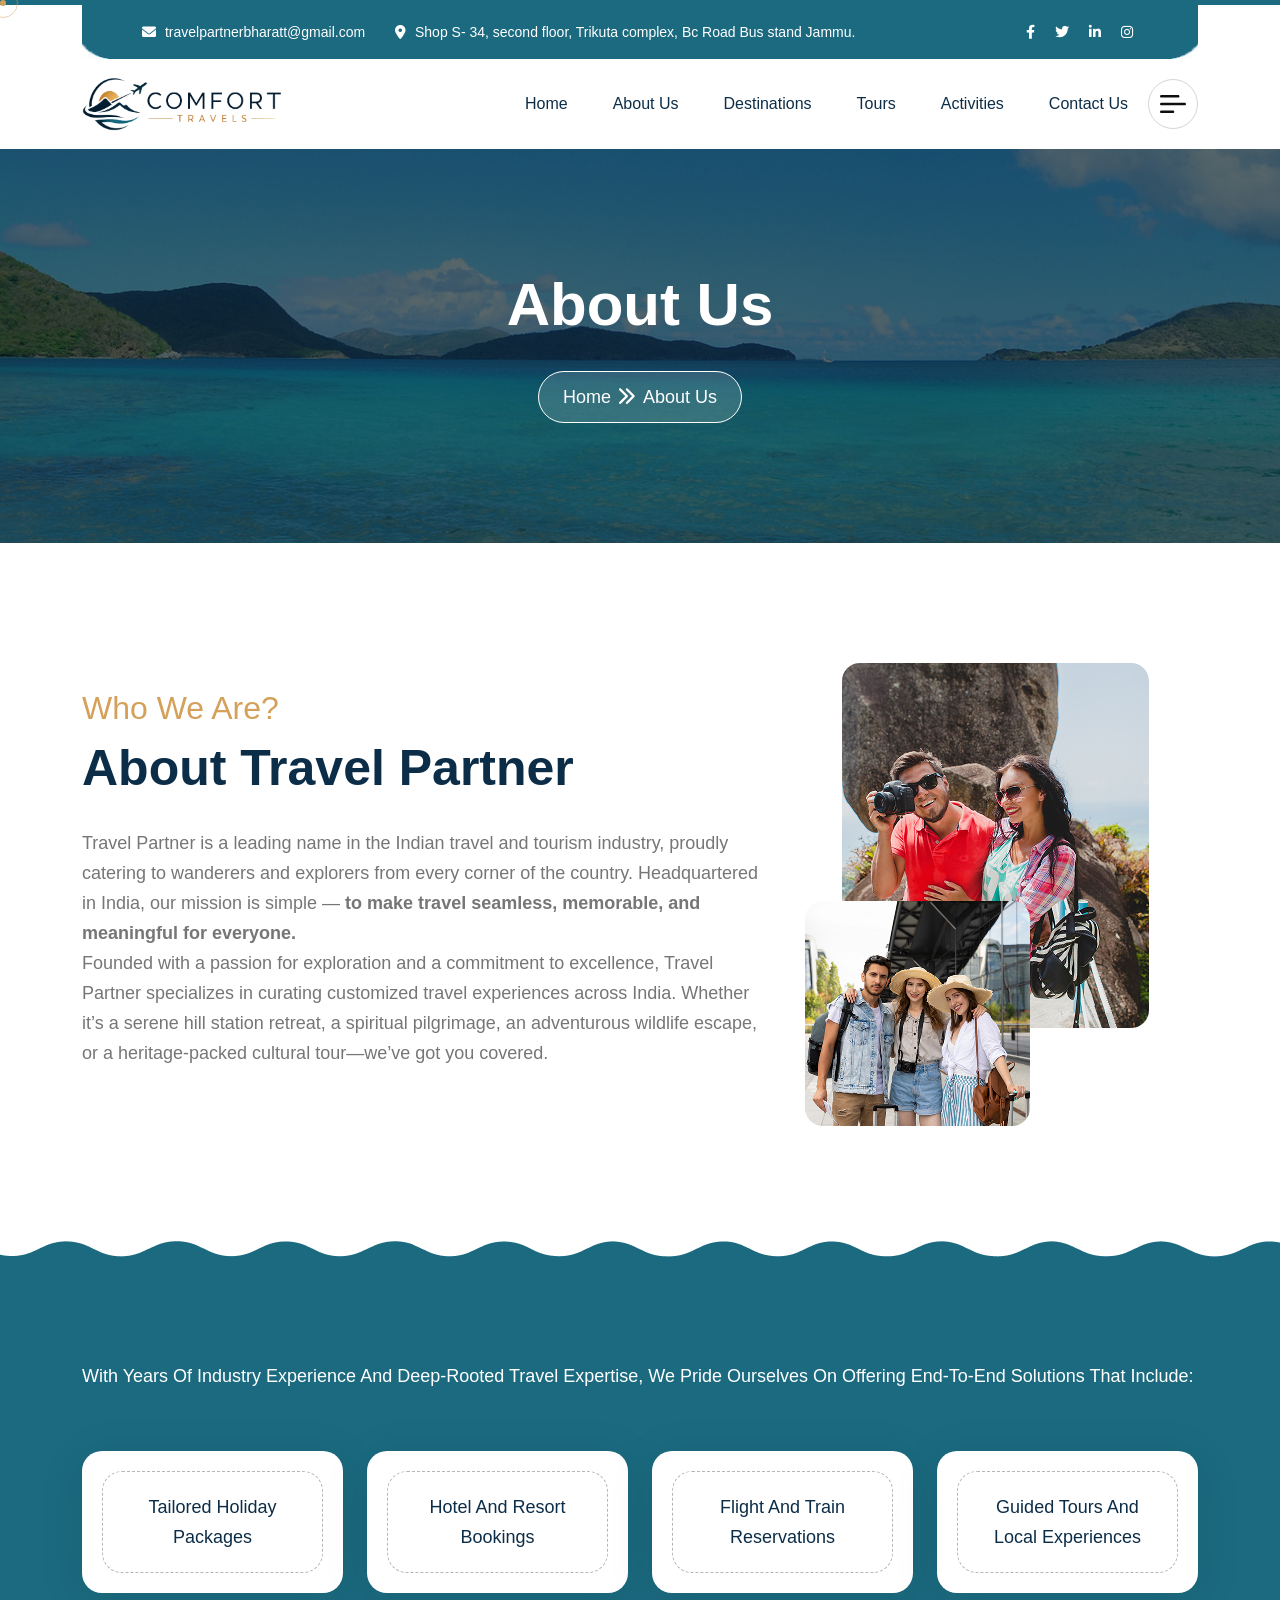
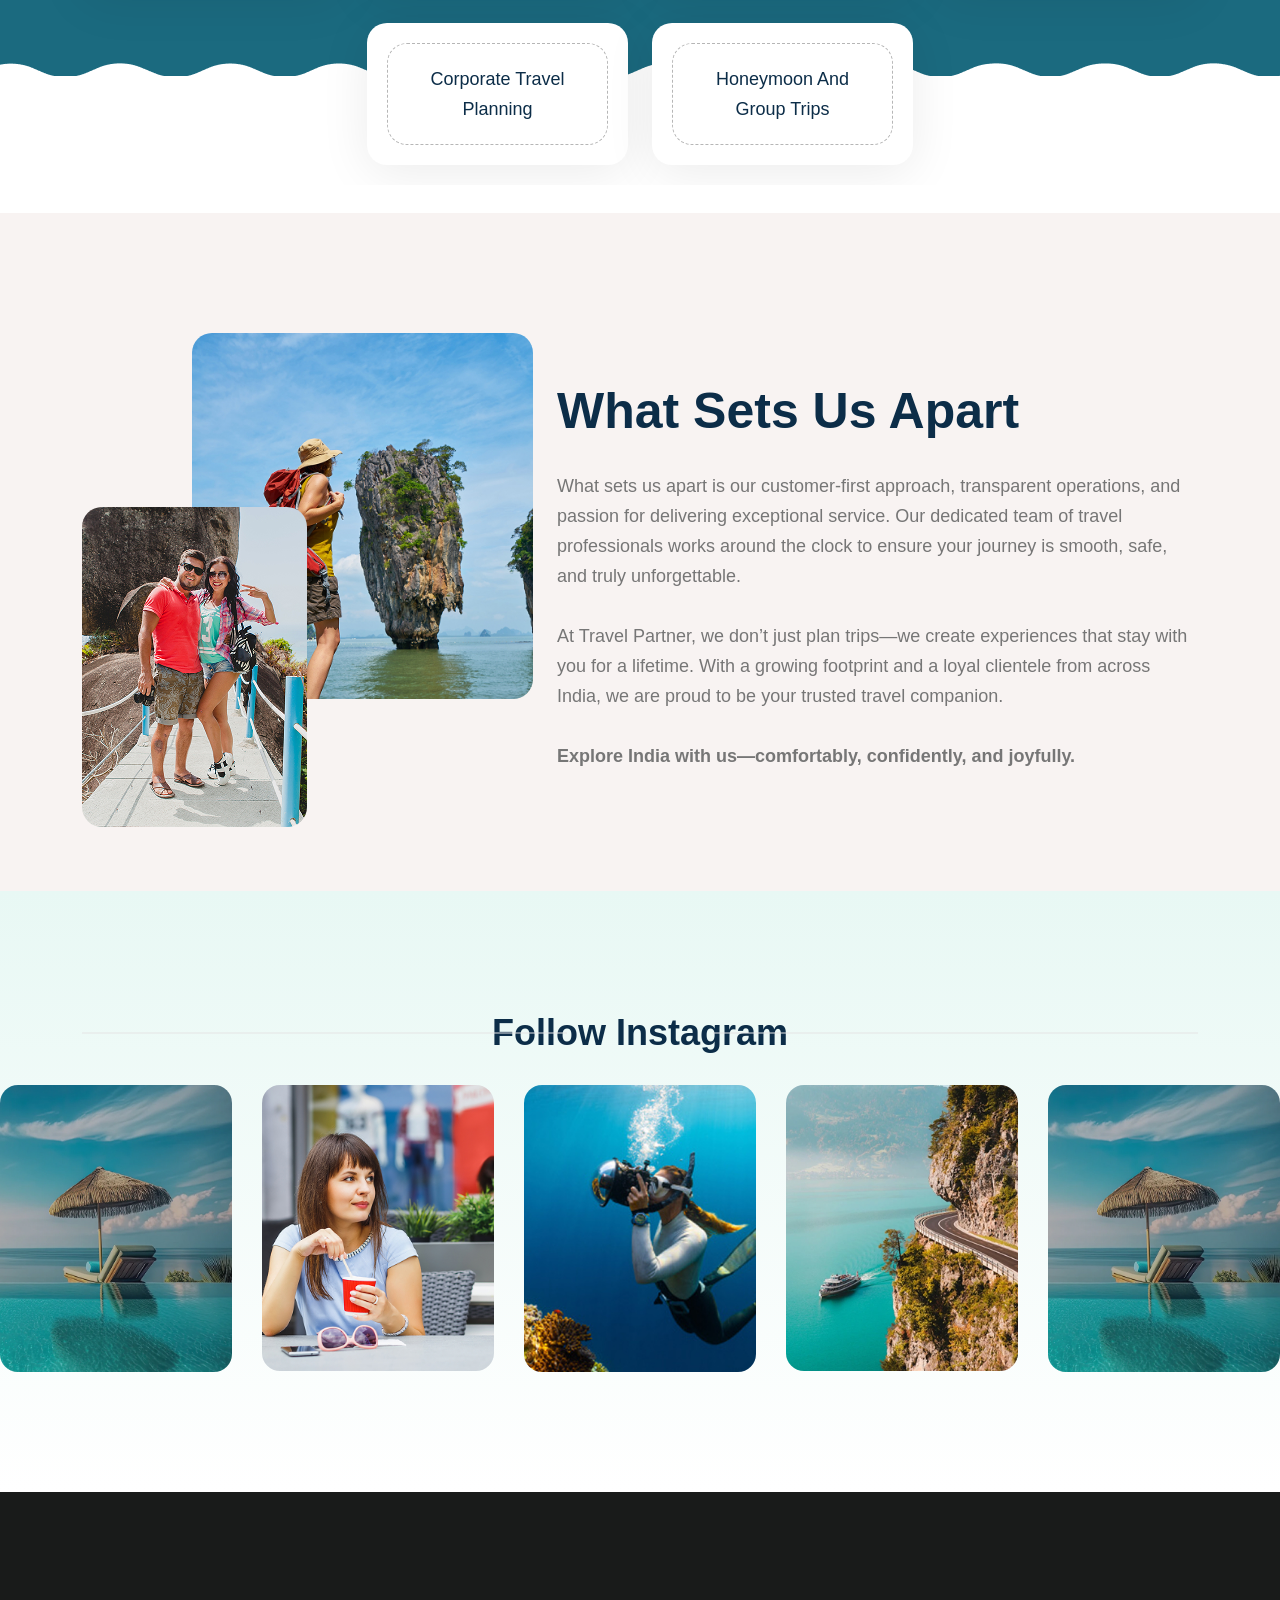
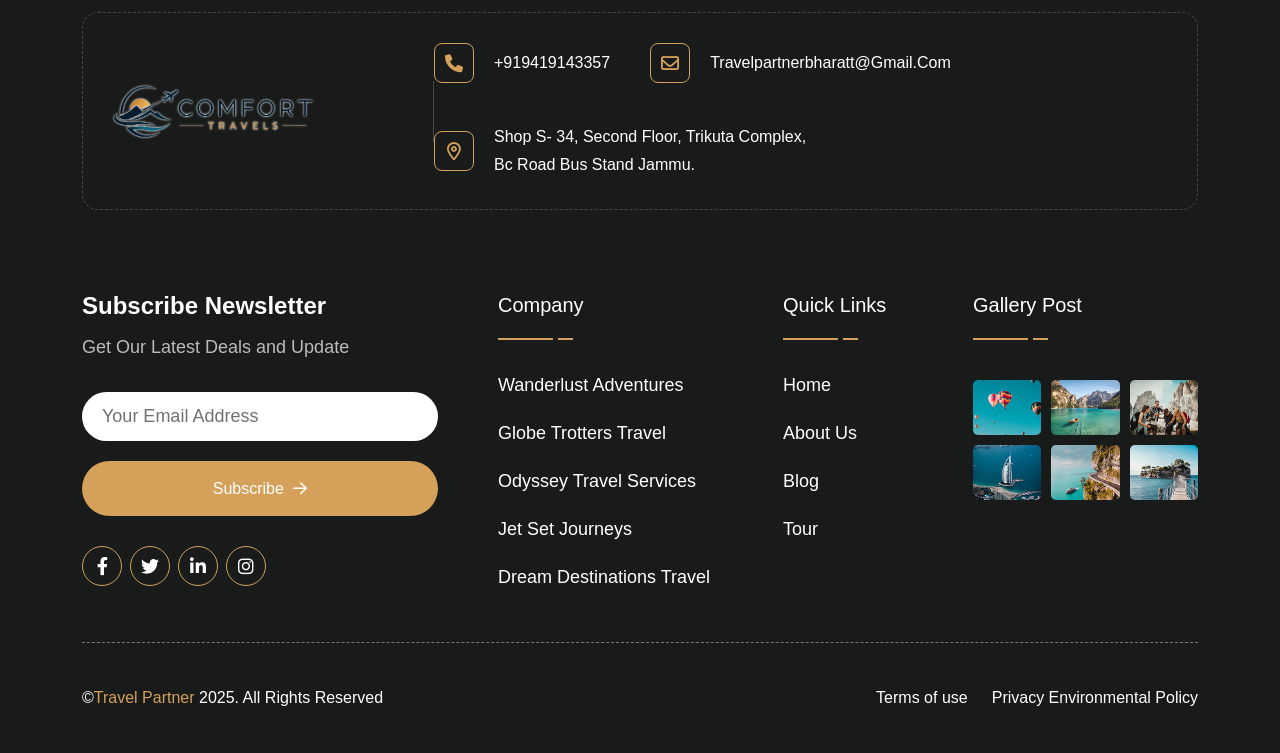
==== commit d10281f6: "Add files via upload" ====
--- a/about.html
+++ b/about.html
@@ -7,9 +7,9 @@
     <meta http-equiv="X-UA-Compatible" content="IE=edge">
     <meta name="viewport" content="width=device-width, initial-scale=1">
     <meta name="author" content="nano_theme">
-    <meta name="description" content="Comfort Travels">
+    <meta name="description" content="Travel Partner ">
     <!-- ======== Page title ============ -->
-    <title>Comfort Travels</title>
+    <title>Travel Partner </title>
     <!--<< Favcion >>-->
     <link rel="shortcut icon" href="assets/img/favicon.svg">
     <!--<< Bootstrap min.css >>-->
@@ -73,7 +73,7 @@
                                     <i class="fal fa-map-marker-alt"></i>
                                 </div>
                                 <div class="offcanvas__contact-text">
-                                    <a target="_blank" href="#">Shop No 4, Balaji Tower, Cisco N4, Chhtrapati Sambhaji Nagar 431001</a>
+                                    <a target="_blank" href="#">Shop S- 34, second floor, Trikuta complex, Bc Road Bus stand Jammu.</a>
                                 </div>
                             </li>
                             <li class="d-flex align-items-center">
@@ -81,8 +81,8 @@
                                     <i class="fal fa-envelope"></i>
                                 </div>
                                 <div class="offcanvas__contact-text">
-                                    <a href="mailto:comforttoursntravels@yahoo.in"><span
-                                            class="mailto:comforttoursntravels@yahoo.in">comforttoursntravels@yahoo.in</span></a>
+                                    <a href="mailto:travelpartnerbharatt@gmail.com"><span
+                                            class="mailto:travelpartnerbharatt@gmail.com">travelpartnerbharatt@gmail.com</span></a>
                                 </div>
                             </li>
                             <li class="d-flex align-items-center">
@@ -98,7 +98,7 @@
                                     <i class="far fa-phone"></i>
                                 </div>
                                 <div class="offcanvas__contact-text">
-                                    <a href="tel:+919552967872">+919552967872</a>
+                                    <a href="tel:+919419143357">+919419143357</a>
                                 </div>
                             </li>
                         </ul>
@@ -126,11 +126,11 @@
                 <ul class="top-left">
                     <li>
                         <i class="fa-solid fa-envelope"></i>
-                        <a href="mailto:comforttoursntravels@yahoo.in">comforttoursntravels@yahoo.in</a>
+                        <a href="mailto:travelpartnerbharatt@gmail.com">travelpartnerbharatt@gmail.com</a>
                     </li>
                     <li>
                         <i class="fa-solid fa-location-dot"></i>
-                        Shop No. 4, Balaji Tower, Cisco N4, Chhtrapati Sambhaji Nagar 431001
+                        Shop S- 34, second floor, Trikuta complex, Bc Road Bus stand Jammu.
                     </li>
                 </ul>
                 <ul class="top-right">
@@ -233,17 +233,17 @@
                                     Who We Are?
                                 </span>
                                 <h2 class="wow fadeInUp" data-wow-delay=".3s">
-                                    About Comfort Travels
+                                    About Travel Partner 
                                 </h2>
                             </div>
                             <p class="mt-4 mt-md-0 wow fadeInUp" data-wow-delay=".5s">
-                                Comfort Travels  is a leading name in the Indian travel and tourism industry,
+                                Travel Partner   is a leading name in the Indian travel and tourism industry,
                                 proudly catering to wanderers and explorers from every corner of the country.
                                 Headquartered in India, our mission is simple — <strong>to make travel seamless,
                                     memorable, and meaningful for everyone.</strong>
                             </p>
                             <p class="mt-4 mt-md-0 wow fadeInUp" data-wow-delay=".5s">
-                                Founded with a passion for exploration and a commitment to excellence, Comfort Travels
+                                Founded with a passion for exploration and a commitment to excellence, Travel Partner 
                                 specializes in curating customized travel experiences across India. Whether it’s a
                                 serene hill station retreat, a spiritual pilgrimage, an adventurous wildlife escape, or
                                 a heritage-packed cultural tour—we’ve got you covered.
@@ -367,7 +367,7 @@
                                             professionals works around the clock to ensure your journey is smooth, safe,
                                             and truly unforgettable.</p>
                                         <br>
-                                        <p>At Comfort Travels , we don’t just plan trips—we create experiences
+                                        <p>At Travel Partner, we don’t just plan trips—we create experiences
                                             that stay with you for a lifetime. With a growing footprint and a loyal
                                             clientele from across India, we are proud to be your trusted travel
                                             companion.</p>
@@ -443,7 +443,7 @@
                             <i class="fa-solid fa-phone"></i>
                         </div>
                         <div class="content">
-                            <h6><a href="tel:+919552967872">+919552967872</a></h6>
+                            <h6><a href="tel:+919419143357">+919419143357</a></h6>
                         </div>
                     </div>
                     <div class="contact-items">
@@ -451,7 +451,7 @@
                             <i class="fa-regular fa-envelope"></i>
                         </div>
                         <div class="content">
-                            <h6><a href="mailto:comforttoursntravels@yahoo.in">comforttoursntravels@yahoo.in</a></h6>
+                            <h6><a href="mailto:travelpartnerbharatt@gmail.com">travelpartnerbharatt@gmail.com</a></h6>
                         </div>
                     </div>
                     <div class="contact-items">
@@ -459,7 +459,7 @@
                             <i class="fa-regular fa-location-dot"></i>
                         </div>
                         <div class="content">
-                            <h6>Shop No 4, Balaji Tower, Cisco N4, <br>Chhtrapati Sambhaji Nagar 431001</h6>
+                            <h6>Shop S- 34, second floor, Trikuta complex, <br> Bc Road Bus stand Jammu.</h6>
                         </div>
                     </div>
                 </div>
@@ -599,7 +599,7 @@
             <div class="footer-bottom style-2">
                 <div class="footer-wrapper">
                     <p class="wow fadeInUp" data-wow-delay=".3s">
-                        ©<span class="style-3">Comfort Travels</span> 2025. All Rights Reserved
+                        ©<span class="style-3">Travel Partner </span> 2025. All Rights Reserved
                     </p>
                     <ul class="bottom-list wow fadeInUp" data-wow-delay=".5s">
                         <li>Terms of use</li>
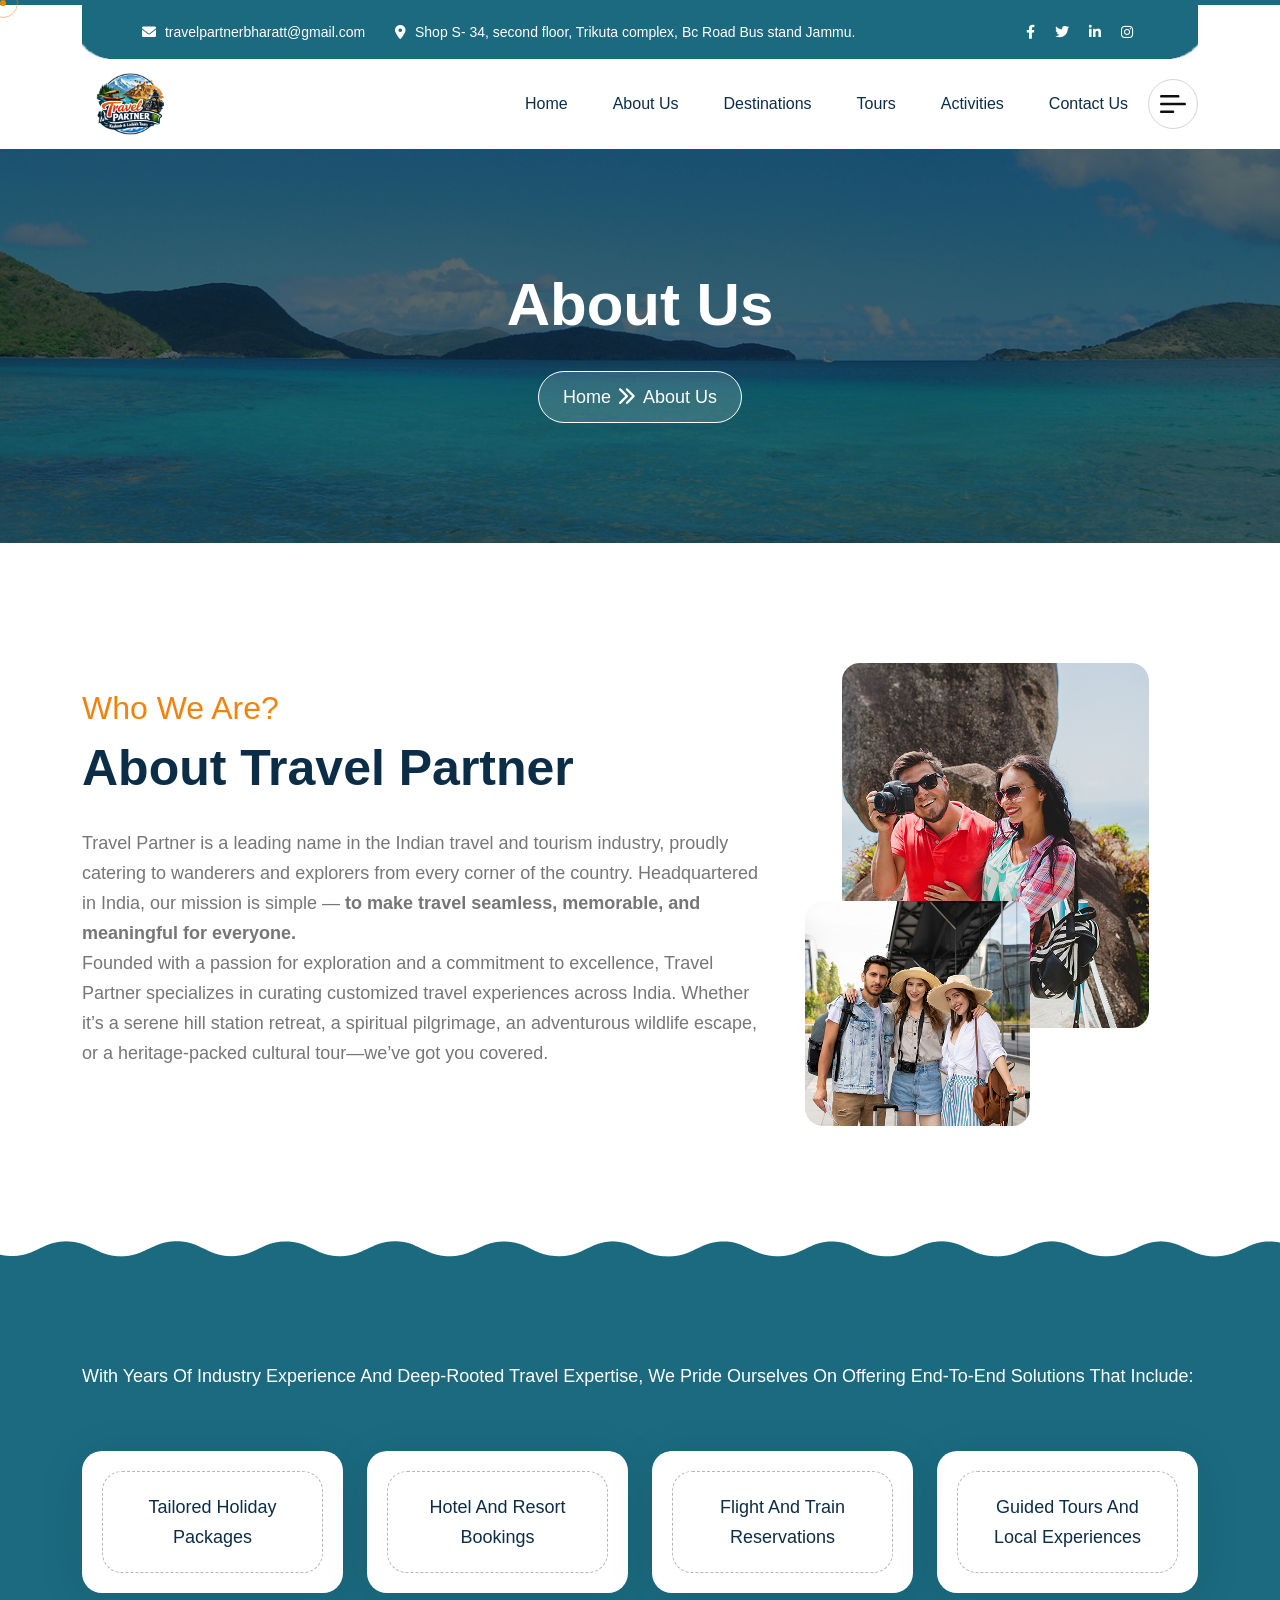
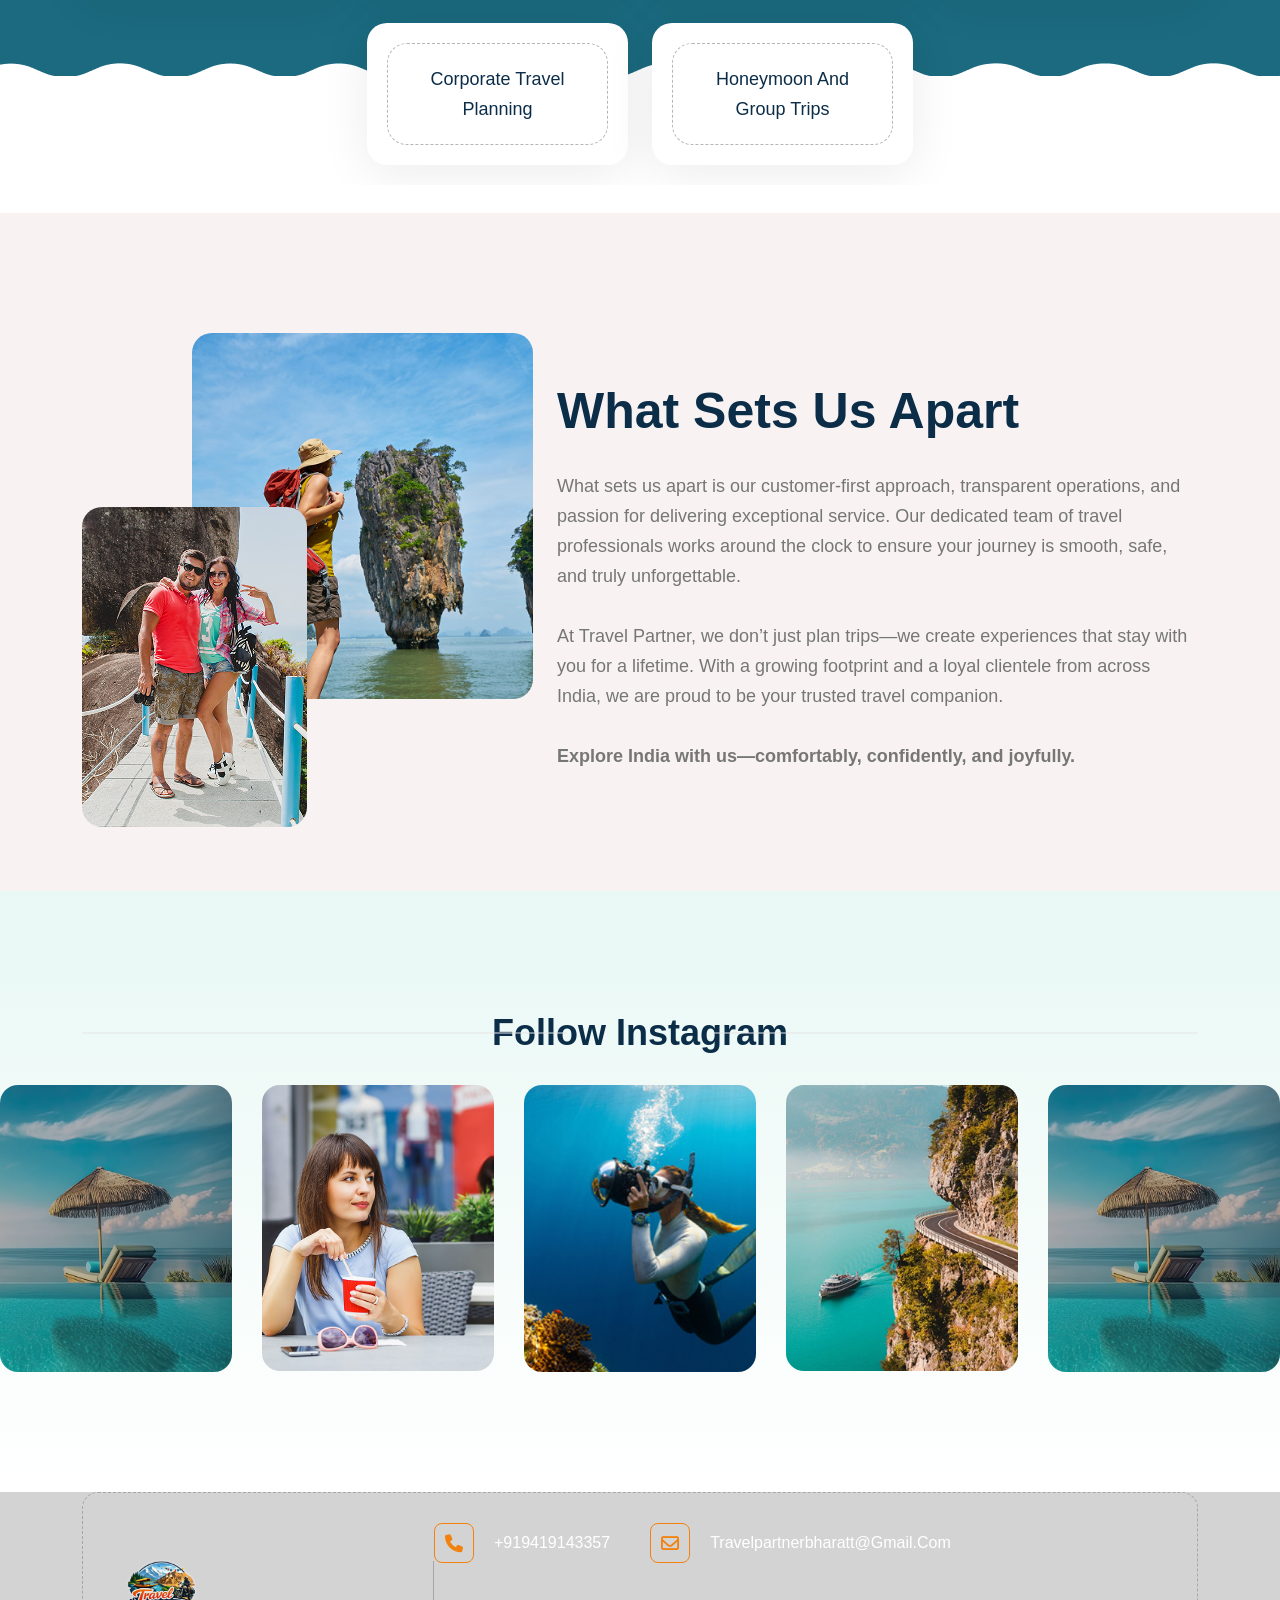
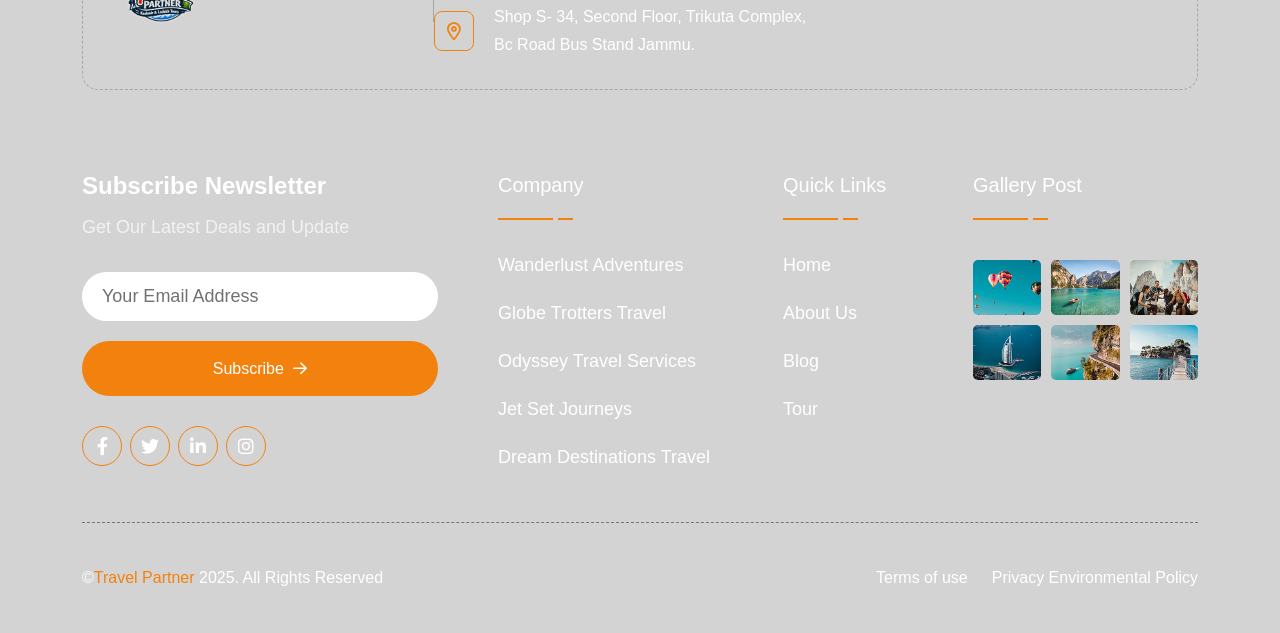
==== commit 232a16be: "Add files via upload" ====
--- a/about.html
+++ b/about.html
@@ -428,7 +428,7 @@
         </div>
     </section>
     <!-- Footer-Section Start -->
-    <footer class="footer-section fix footer-3 section-padding pb-0">
+    <footer class="footer-section fix" style="background: lightgray;">
         <div class="container">
             <div class="footer-top style-new">
                 <div class="logo-items">
--- a/assets/css/main.css
+++ b/assets/css/main.css
@@ -44,7 +44,7 @@
   --body: #fff;
   --black: #000;
   --white: #fff;
-  --theme: #D4A05A;
+  --theme: #F2820D;
   --theme-2: #1b6a7f;
   --theme-3: #f1ea78;
   --header: #0C2D48;
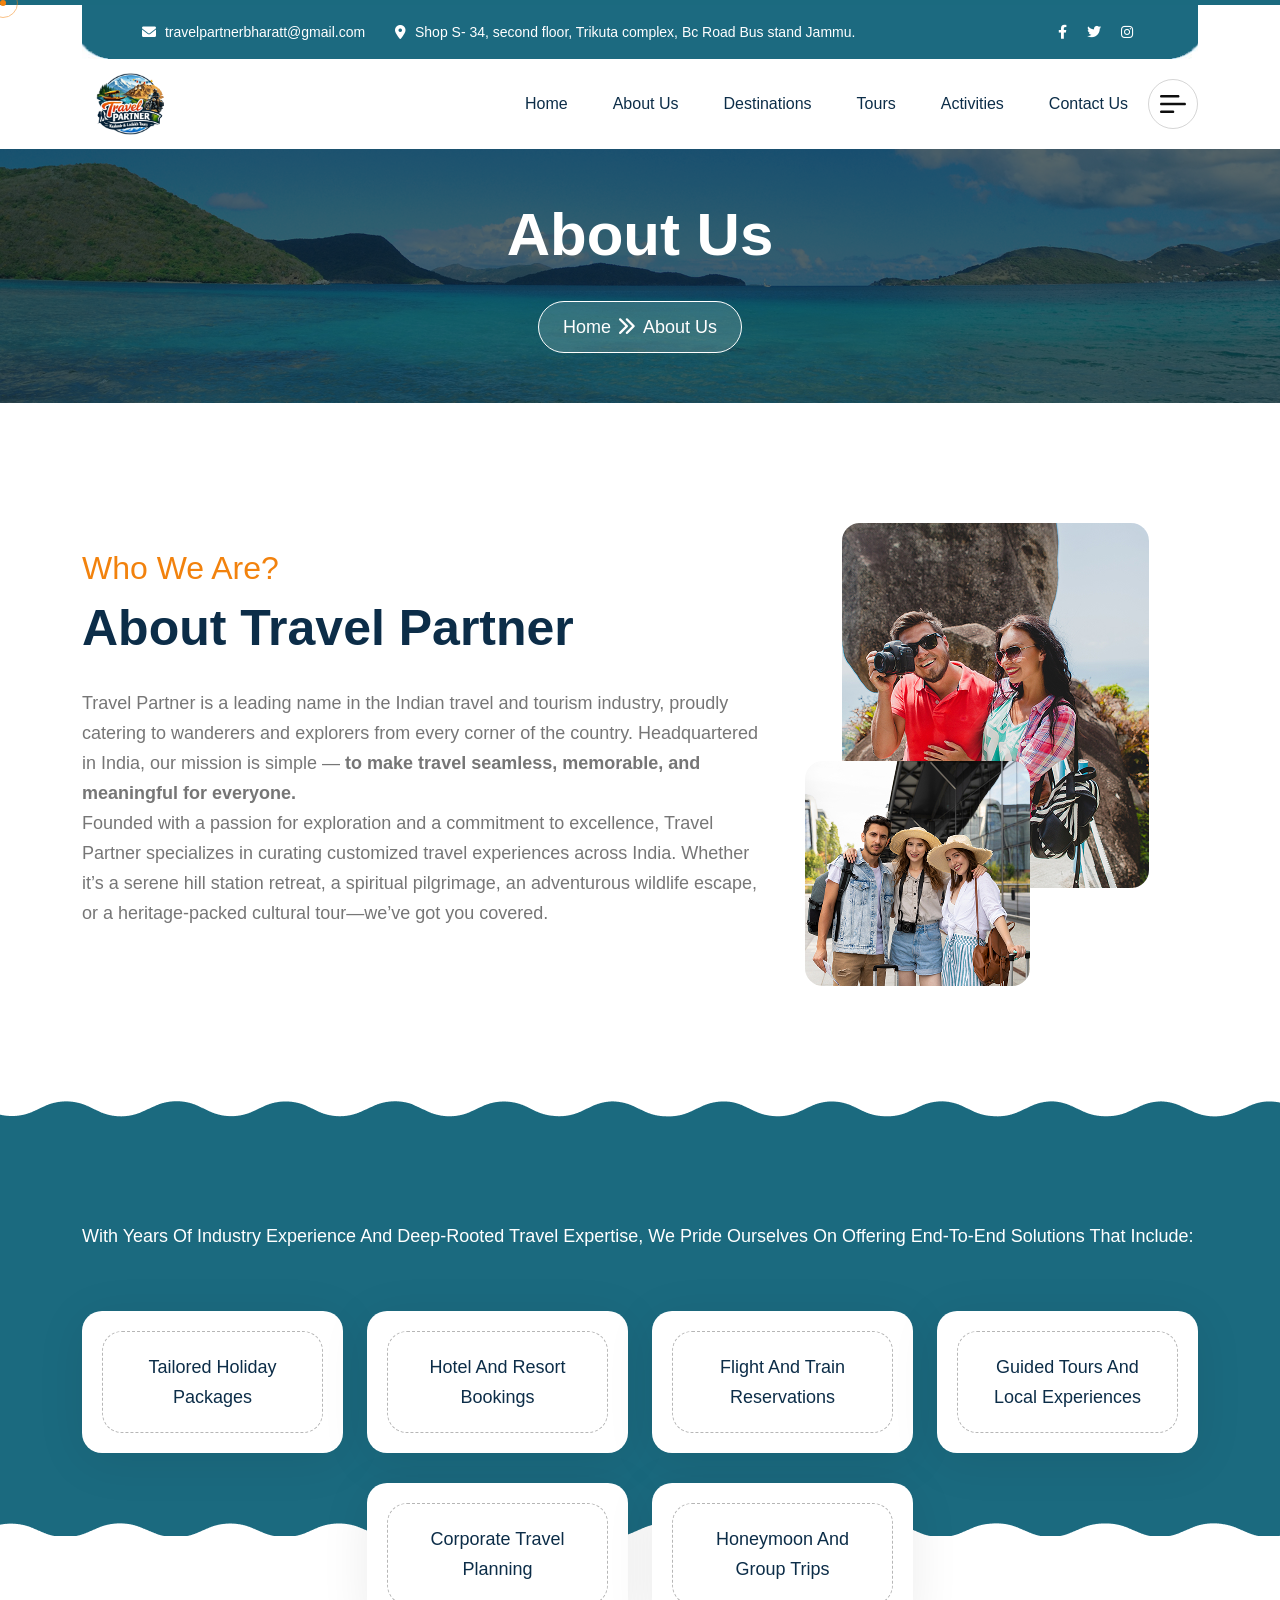
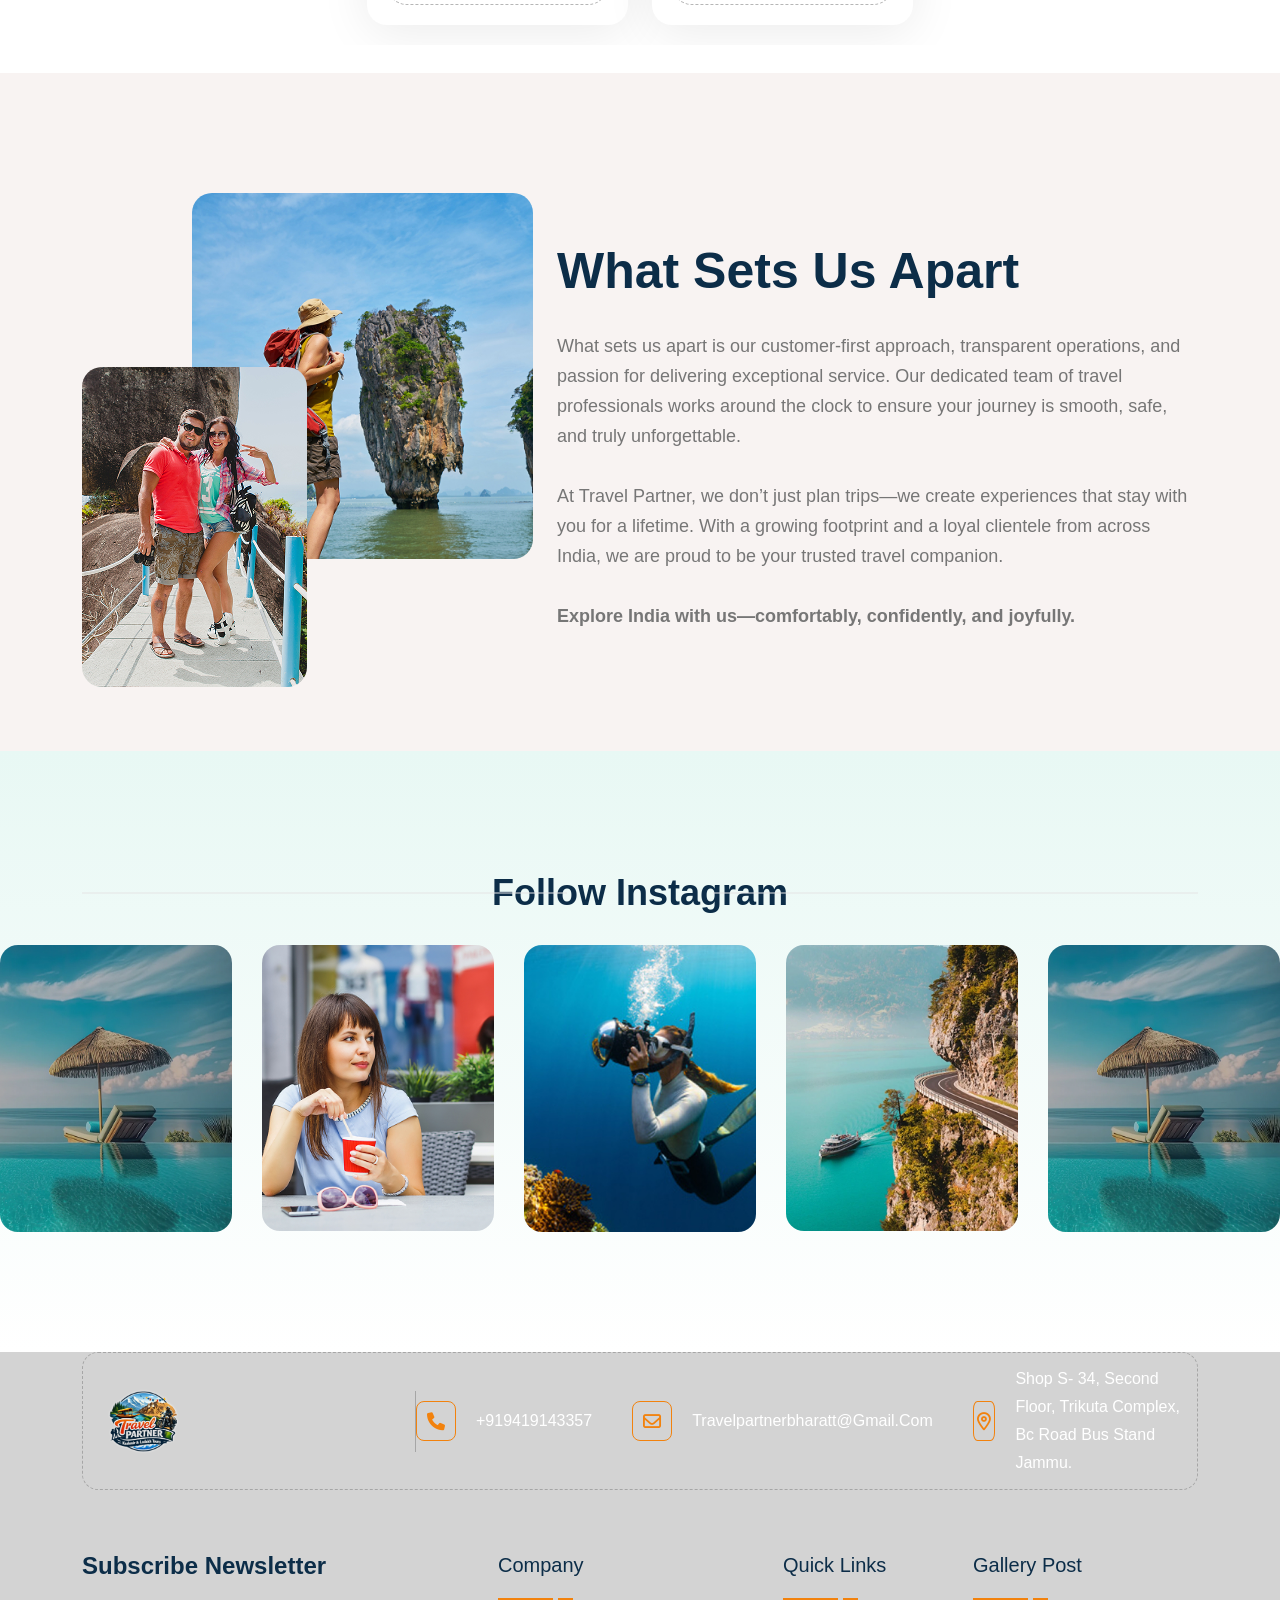
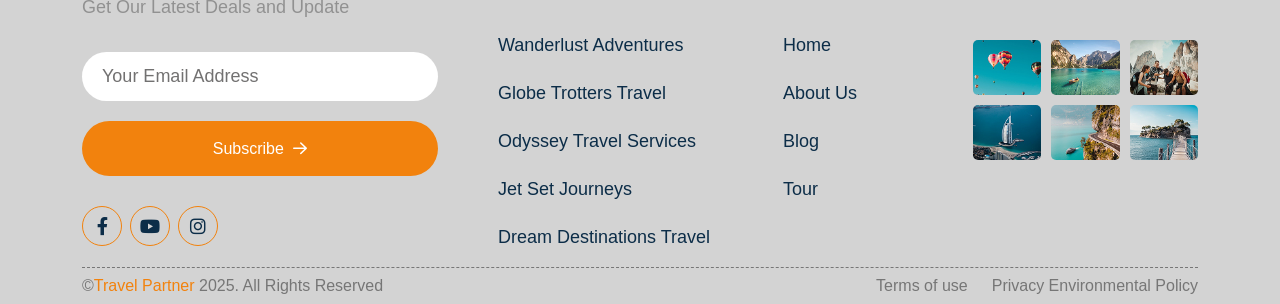
==== commit f8febd6f: "Add files via upload" ====
--- a/about.html
+++ b/about.html
@@ -35,7 +35,6 @@
 </head>
 
 <body>
-
     <!--<< Mouse Cursor Start >>-->
     <div class="mouse-cursor cursor-outer"></div>
     <div class="mouse-cursor cursor-inner"></div>
@@ -107,10 +106,9 @@
                                     class="fa-sharp fa-regular fa-arrow-right"></i></a>
                         </div>
                         <div class="social-icon d-flex align-items-center">
-                            <a href="#"><i class="fab fa-facebook-f"></i></a>
-                            <a href="#"><i class="fab fa-twitter"></i></a>
-                            <a href="#"><i class="fab fa-youtube"></i></a>
-                            <a href="#"><i class="fab fa-linkedin-in"></i></a>
+                            <a href="https://www.facebook.com/share/1E74aHDGJ6/" target="_blank"><i class="fab fa-facebook-f"></i></a>
+                            <a href="https://www.instagram.com/himalaya_travelers?igsh=em1vM3lydmlvMGN0" target="_blank"><i class="fab fa-instagram"></i></a>
+                            <a href="https://www.youtube.com/@TravelPartner-e8g" target="_blank"><i class="fab fa-youtube"></i></a>
                         </div>
                     </div>
                 </div>
@@ -134,10 +132,9 @@
                     </li>
                 </ul>
                 <ul class="top-right">
-                    <li><a href="#"><i class="fab fa-facebook-f"></i></a></li>
-                    <li><a href="#"><i class="fab fa-twitter"></i></a></li>
-                    <li><a href="#"><i class="fab fa-linkedin-in"></i></a></li>
-                    <li><a href="#"><i class="fab fa-instagram"></i></a></li>
+                    <li><a href="https://www.facebook.com/share/1E74aHDGJ6/" target="_blank"><i class="fab fa-facebook-f"></i></a></li>
+                    <li><a href="https://www.youtube.com/@TravelPartner-e8g"><i class="fab fa-twitter"></i></a></li>
+                    <li><a href="https://www.instagram.com/himalaya_travelers?igsh=em1vM3lydmlvMGN0" target="_blank"><i class="fab fa-instagram"></i></a></li>
                 </ul>
             </div>
         </div>
@@ -478,10 +475,9 @@
                                     </button>
                                 </div>
                                 <div class="social-icon style-3 d-flex align-items-center">
-                                    <a href="#"><i class="fab fa-facebook-f"></i></a>
-                                    <a href="#"><i class="fab fa-twitter"></i></a>
-                                    <a href="#"><i class="fab fa-linkedin-in"></i></a>
-                                    <a href="#"><i class="fab fa-instagram"></i></a>
+                                    <a href="https://www.facebook.com/share/1E74aHDGJ6/" target="_blank"><i class="fab fa-facebook-f"></i></a>
+                                    <a href="https://www.youtube.com/@TravelPartner-e8g" target="_blank"><i class="fab fa-youtube"></i></a>
+                                    <a href="https://www.instagram.com/himalaya_travelers?igsh=em1vM3lydmlvMGN0" target="_blank"><i class="fab fa-instagram"></i></a>
                                 </div>
                             </div>
                         </div>
--- a/assets/css/main.css
+++ b/assets/css/main.css
@@ -4843,7 +4843,7 @@
 }
 
 .footer-top {
-  padding: 30px;
+  padding: 12px;
   border-radius: 16px;
   border: 1.2px dashed rgba(118, 118, 118, 0.48);
   display: flex;
@@ -4885,7 +4885,6 @@
   display: flex;
   align-items: center;
   gap: 40px;
-  flex-wrap: wrap;
 }
 
 .footer-top .contact-info .contact-items {
@@ -4920,7 +4919,7 @@
 }
 
 .footer-widget-wrapper-new {
-  padding: 70px 0 50px;
+  padding: 20px 0 15px;
   position: relative;
   z-index: 9;
 }
@@ -4946,7 +4945,7 @@
 }
 
 .footer-widget-wrapper-new.style-2 {
-  padding-top: 50px;
+  padding-top: 30px;
 }
 
 .footer-widget-wrapper-new.style-2::before {
@@ -4968,7 +4967,7 @@
 }
 
 .footer-widget-wrapper-new .single-widget-items .widget-head h4 {
-  color: var(--white);
+  /* color: var(--white); */
   position: relative;
   padding-bottom: 20px;
 }
@@ -5014,12 +5013,8 @@
 }
 
 .footer-widget-wrapper-new .single-widget-items .footer-content h3 {
-  color: var(--white);
+  /* color: var(--white); */
   margin-bottom: 10px;
-}
-
-.footer-widget-wrapper-new .single-widget-items .footer-content p {
-  color: var(--white);
 }
 
 .footer-widget-wrapper-new .single-widget-items .footer-content.style-3 {
@@ -5125,7 +5120,7 @@
   border: 1px solid var(--theme);
   border-radius: 50%;
   text-align: center;
-  color: var(--white);
+  /* color: var(--white); */
   background-color: transparent;
   transition: all 0.4s ease-in-out;
 }
@@ -5165,9 +5160,9 @@
   transition: all 0.4s ease-in-out;
 }
 
-.footer-widget-wrapper-new .single-widget-items .list-items li a {
+/* .footer-widget-wrapper-new .single-widget-items .list-items li a {
   color: var(--white);
-}
+} */
 
 .footer-widget-wrapper-new .single-widget-items .list-items li:not(:last-child) {
   margin-bottom: 18px;
@@ -5358,7 +5353,7 @@
 }
 
 .footer-widget-wrapper-new.style-new-area .single-widget-items .widget-head h4 {
-  color: var(--white);
+  /* color: var(--white); */
   position: relative;
   padding-bottom: 20px;
 }
@@ -5420,7 +5415,7 @@
   border: 1px solid var(--theme);
   border-radius: 50%;
   text-align: center;
-  color: var(--white);
+  /* color: var(--white); */
   background-color: transparent;
   transition: all 0.4s ease-in-out;
 }
@@ -5444,9 +5439,9 @@
   transition: all 0.4s ease-in-out;
 }
 
-.footer-widget-wrapper-new.style-new-area .single-widget-items .list-items li a {
+/* .footer-widget-wrapper-new.style-new-area .single-widget-items .list-items li a {
   color: var(--white);
-}
+} */
 
 .footer-widget-wrapper-new.style-new-area .single-widget-items .list-items li:not(:last-child) {
   margin-bottom: 18px;
@@ -5704,7 +5699,7 @@
 }
 
 .footer-bottom {
-  padding: 40px 0;
+  padding: 3px 0;
   position: relative;
   border-top: 1px dashed #767676;
 }
@@ -5724,7 +5719,7 @@
 }
 
 .footer-bottom .footer-wrapper p {
-  color: var(--white);
+  /* color: var(--white); */
   font-size: 16px;
 }
 
@@ -5749,11 +5744,11 @@
 .footer-bottom .footer-wrapper .bottom-list li {
   font-size: 16px;
   font-weight: 400;
-  color: var(--white);
+  /* color: var(--white); */
 }
 
 .footer-bottom.style-2 .footer-wrapper p {
-  color: var(--white);
+  /* color: var(--white); */
   font-size: 16px;
 }
 
@@ -6941,20 +6936,20 @@
 }
 
 .breadcrumb-wrapper .page-heading {
-  padding: 120px 0;
+  padding: 50px 0;
   text-align: center;
   position: relative;
 }
 
 @media (max-width: 1199px) {
   .breadcrumb-wrapper .page-heading {
-    padding: 100px 0 100px;
+    padding: 50px 0 50px;
   }
 }
 
 @media (max-width: 991px) {
   .breadcrumb-wrapper .page-heading {
-    padding: 80px 0 80px;
+    padding: 50px 0 50px;
   }
 }
 
